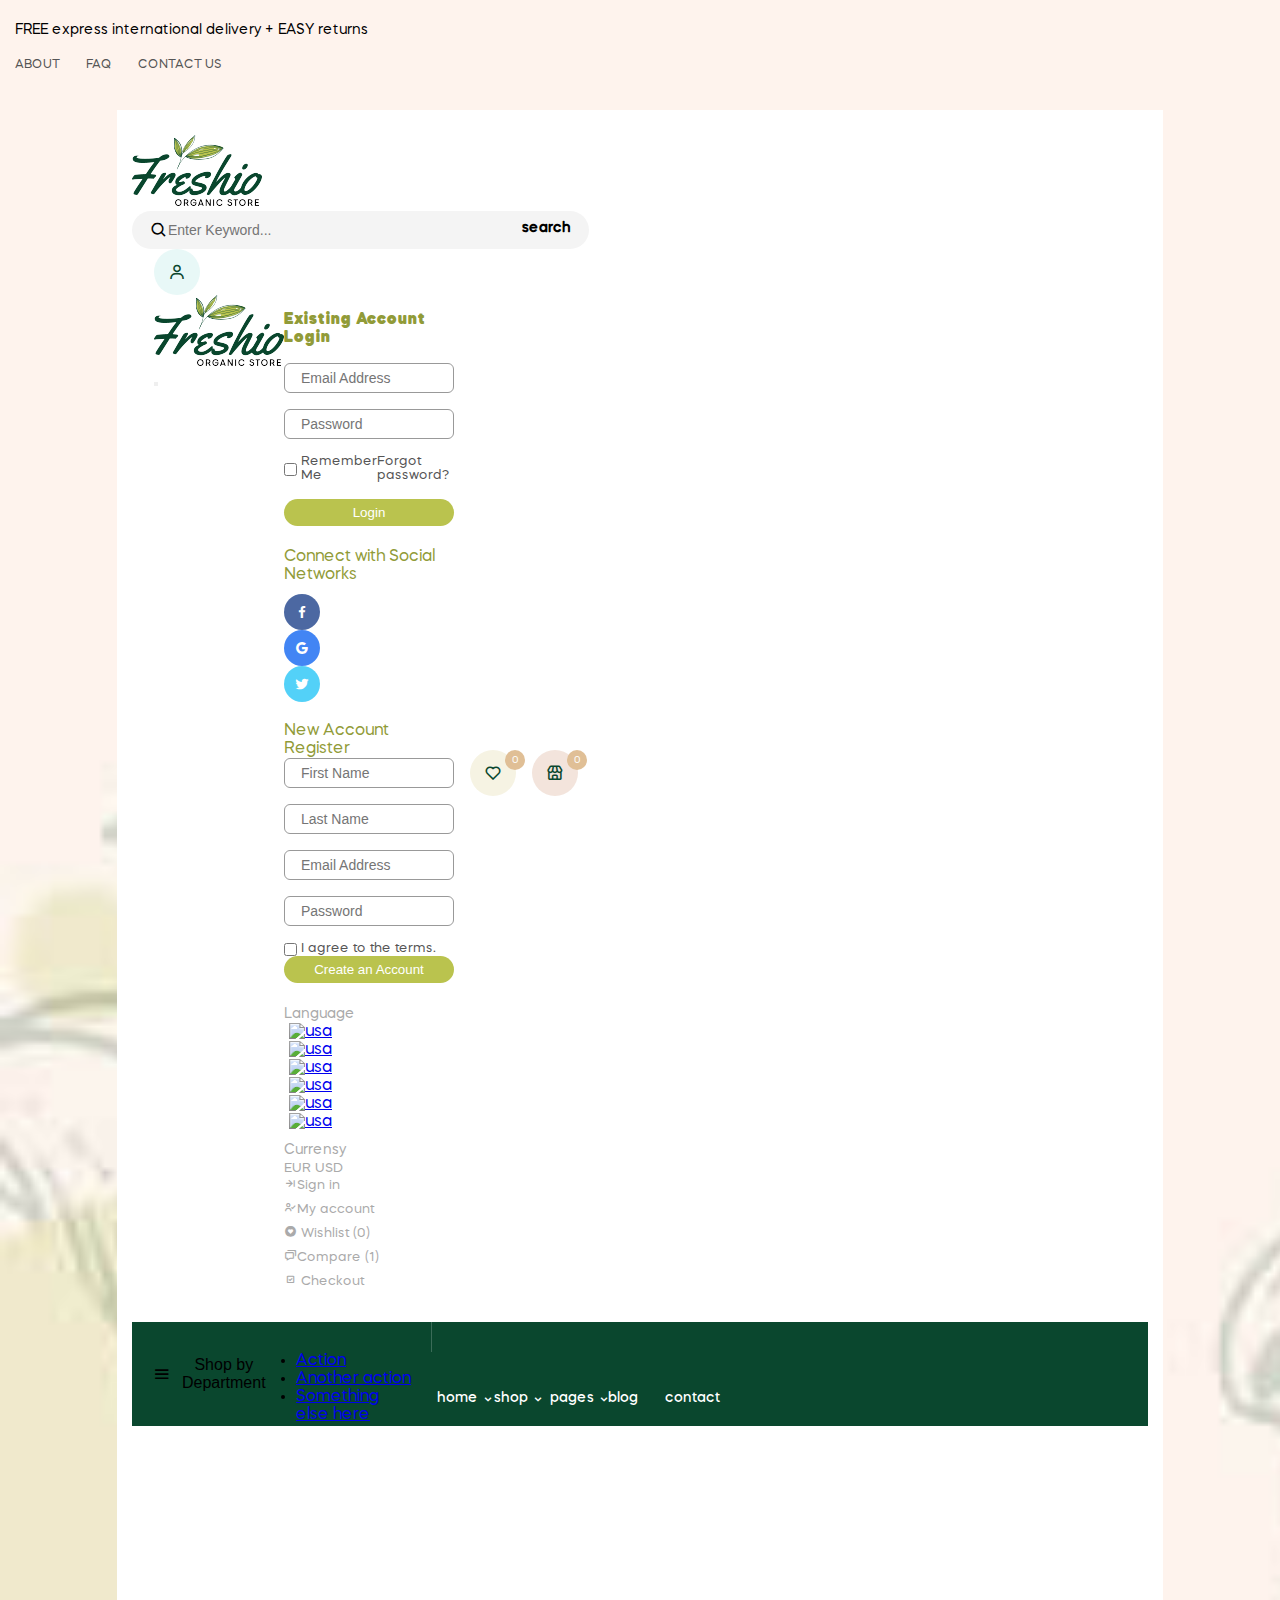
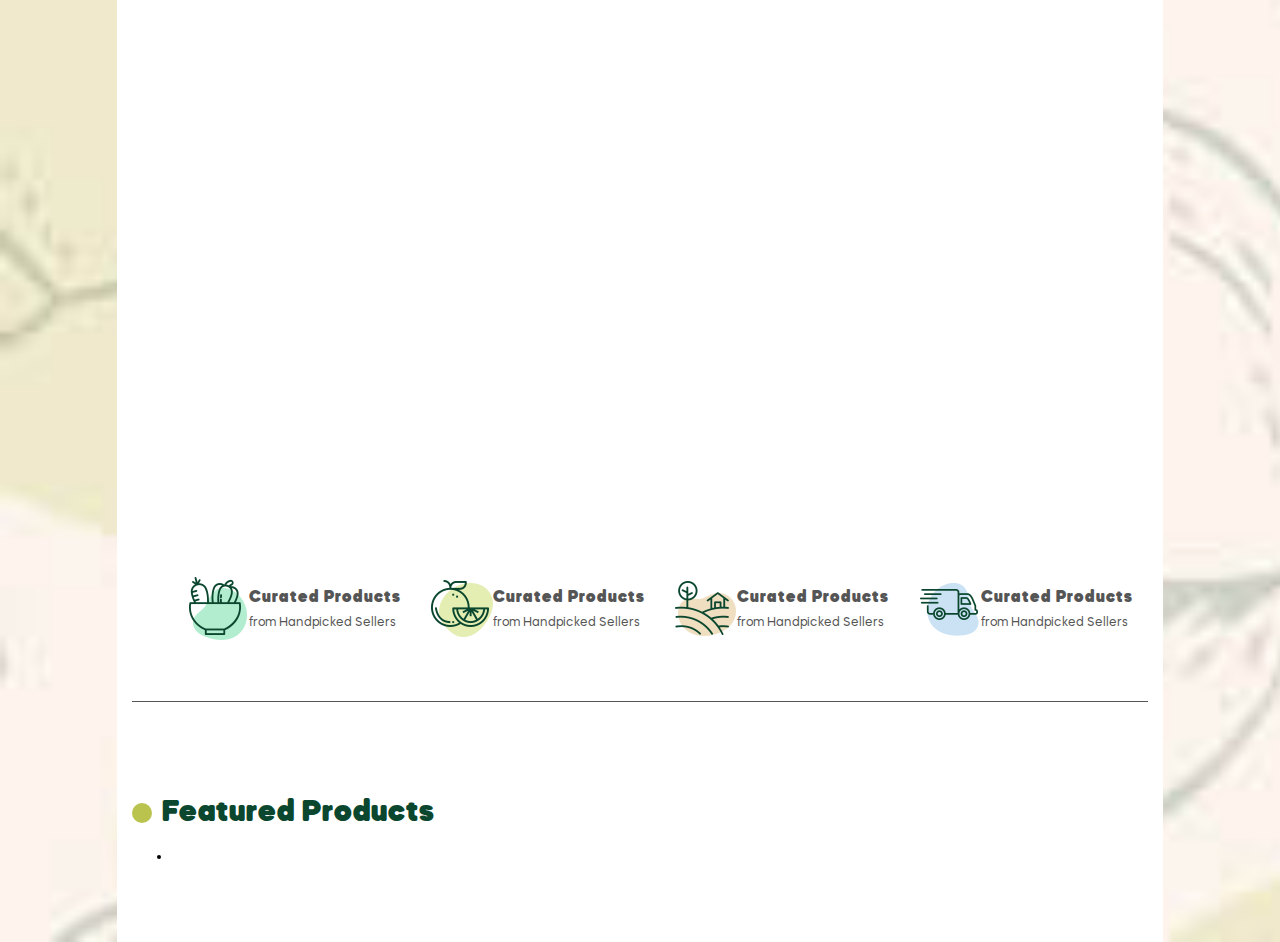
==== index.html @ bb2572d2 "commit" ====
<!DOCTYPE html>
<html lang="en">
<head>
  <meta charset="UTF-8">
  <meta http-equiv="X-UA-Compatible" content="IE=edge">
  <meta name="viewport" content="width=device-width, initial-scale=1.0">
  <meta name="viewport" content="width=device-width">
  <meta name="viewport" content="width=device-width, initial-scale=1, minimum-scale=1, maximum-scale=1">
  <title>imtihon-3</title>



  <link href='https://unpkg.com/boxicons@2.1.1/css/boxicons.min.css' rel='stylesheet'>
  <link rel="stylesheet" href="https://necolas.github.io/normalize.css/8.0.1/normalize.css">
  <link href="https://cdn.jsdelivr.net/npm/bootstrap@5.1.3/dist/css/bootstrap.min.css" rel="stylesheet" integrity="sha384-1BmE4kWBq78iYhFldvKuhfTAU6auU8tT94WrHftjDbrCEXSU1oBoqyl2QvZ6jIW3" crossorigin="anonymous">
  <link rel="stylesheet" href="css/style.css">
</head>
<body>

  <section class="site-info-section">
    <div class="container">
      <div class="site-info d-flex align-items-center justify-content-between">
        <span class="site-info__span">FREE express international delivery + EASY returns</span>
        <nav>
          <ul class="site-info__list d-flex">
            <li class="site-info__item"><a class="site-info__item-link" href="#">about</a></li>
            <li class="site-info__item"><a class="site-info__item-link" href="#">faq</a></li>
            <li class="site-info__item"><a class="site-info__item-link" href="#">contact us</a></li>
          </ul>
        </nav>
      </div>
    </div>
  </section>

  <div class="container-fluid">
    <div class="father">

      <section>
        <div class="container">
          <div class="header">
            <div class="header__site d-flex align-items-center justify-content-between">
             


              <!-- <div class="navigations">
                <div class="navigations__closes">
                  <i class='bx bx-x'></i>
                  <span class="navigations__span">Close</span>
                </div>
                <ul>
                  <li><a href="#">home <i class='bx bx-chevrons-right'></i></a></li>
                  <li><a href="#">shop <i class='bx bx-chevrons-right'></i></a></li>
                  <li><a href="#">pages <i class='bx bx-chevrons-right'></i></a></li>
                  <li><a href="#">blog <i class='bx bx-chevrons-right'></i></a></li>
                  <li><a href="#">contact <i class='bx bx-chevrons-right'></i></a></li>
                </ul>
              </div> -->

              
              <!-- <div class="sidebar">
                <button class="header__btn" type="button" data-bs-toggle="offcanvas" data-bs-target="#offcanvasScrolling" aria-controls="offcanvasScrolling"><i class='bx bx-menu' ></i></button>
                  <div class="offcanvas offcanvas-start" data-bs-scroll="true" data-bs-backdrop="false" tabindex="-1" id="offcanvasScrolling" aria-labelledby="offcanvasScrollingLabel">
                    <div class="offcanvas-header">
                      <button type="button"  class="btn-close text-reset " data-bs-dismiss="offcanvas" aria-label="Close"></button>

                      <p class="sidebar__close" data-bs-dismiss="offcanvas">Close</p>
                    </div>

                    <ul class="sidebar__list">
                      <li class="sidebar__item"><a class="sidebar__item-link" href="#"><span class="sidebar__item-span">home</span>  <button class="sidebar__item-btn" type="button" data-bs-toggle="offcanvas" data-bs-target="#offcanvasScrolling" aria-controls="offcanvasScrolling"><i class='bx bx-chevrons-right'></i></button></i></a>
                      

                        <div class="offcanvas offcanvas-start" data-bs-scroll="true" data-bs-backdrop="false" tabindex="-1" id="offcanvasScrolling" aria-labelledby="offcanvasScrollingLabel">
                          <div class="offcanvas-header">
                            <button type="button"  class="btn-close text-reset " data-bs-dismiss="offcanvas" aria-label="Close"></button>

                            <p class="sidebar__close" data-bs-dismiss="offcanvas">Close</p>
                          </div>

                          <ul class="sidebar__list">
                            <li class="sidebar__item"><a class="sidebar__item-link" href="#"><span class="sidebar__item-span">home</span>  <button class="sidebar__item-btn"><i class='bx bx-chevrons-right'></i></button></i></a></li>
                            <li class="sidebar__item"><a class="sidebar__item-link" href="#"><span class="sidebar__item-span">shop</span>  <button class="sidebar__item-btn"><i class='bx bx-chevrons-right'></i></button></a></li>
                            <li class="sidebar__item"><a class="sidebar__item-link" href="#"><span class="sidebar__item-span"> pages</span> <button class="sidebar__item-btn"><i class='bx bx-chevrons-right'></i></button></a></li>
                            <li class="sidebar__item"><a class="sidebar__item-link" href="#"><span class="sidebar__item-span">blog</span>  <button class="sidebar__item-btn"><i class='bx bx-chevrons-right'></i></button></a></li>
                            <li class="sidebar__item"><a class="sidebar__item-link" href="#"><span class="sidebar__item-span">contact</span>  <button class="sidebar__item-btn"><i class='bx bx-chevrons-right'></i></button></a></li>
                          </ul>
                        </div>

                      </li>
                      <li class="sidebar__item"><a class="sidebar__item-link" href="#"><span class="sidebar__item-span">shop</span>  <button class="sidebar__item-btn"><i class='bx bx-chevrons-right'></i></button></a></li>
                      <li class="sidebar__item"><a class="sidebar__item-link" href="#"><span class="sidebar__item-span"> pages</span> <button class="sidebar__item-btn"><i class='bx bx-chevrons-right'></i></button></a></li>
                      <li class="sidebar__item"><a class="sidebar__item-link" href="#"><span class="sidebar__item-span">blog</span>  <button class="sidebar__item-btn"><i class='bx bx-chevrons-right'></i></button></a></li>
                      <li class="sidebar__item"><a class="sidebar__item-link" href="#"><span class="sidebar__item-span">contact</span>  <button class="sidebar__item-btn"><i class='bx bx-chevrons-right'></i></button></a></li>
                    </ul>
                  </div>

              </div> -->






              <div class="sidebar">
                <button class="header__btn" type="button" data-bs-toggle="offcanvas" data-bs-target="#offcanvasWithBothOptions" aria-controls="offcanvasWithBothOptions"><i class='bx bx-menu' ></i></button>
                  <div class="offcanvas offcanvas-start" data-bs-scroll="true" tabindex="-1" id="offcanvasWithBothOptions" aria-labelledby="offcanvasWithBothOptionsLabel">

                    <div class="offcanvas-header">
                      <button type="button" class="btn-close text-reset " data-bs-dismiss="offcanvas" aria-label="Close"></button>
                      <p class="sidebar__close" data-bs-dismiss="offcanvas">Close</p>
                    </div>
                    
                    <div class="offcanvas-body">
                      <ul class="sidebar__list">
                        <li class="sidebar__item" id="sidebarOpen"><a class="sidebar__item-link" href="#"><span class="sidebar__item-span">home</span> <button class="sidebar__item-btn" type="button"><i class='bx bx-chevrons-right'></i></button></i></a>
                          <div class="dd" id="sidebarModal">
                            <button id="closeBtn">x</button>
                            <ul class="sidebar__list">
                              <li class="sidebar__item"><a class="sidebar__item-link" href="#"><span class="sidebar__item-span">home11</span></a></li>
                              <li class="sidebar__item"><a class="sidebar__item-link" href="#"><span class="sidebar__item-span">shop22</span></a></li>
                              <li class="sidebar__item"><a class="sidebar__item-link" href="#"><span class="sidebar__item-span"> pages33</span> </a></li>
                              <li class="sidebar__item"><a class="sidebar__item-link" href="#"><span class="sidebar__item-span">blog44</span>  </a></li>
                              <li class="sidebar__item"><a class="sidebar__item-link" href="#"><span class="sidebar__item-span">contact55</span></a></li>
                            </ul>
                          </div>
                         
                          
                        </li>
                        <li class="sidebar__item sidebar-open"><a class="sidebar__item-link" href="#"><span class="sidebar__item-span">shop</span>  <button class="sidebar__item-btn"><i class='bx bx-chevrons-right'></i></button></a></li>
                        <li class="sidebar__item sidebar-open"><a class="sidebar__item-link" href="#"><span class="sidebar__item-span"> pages</span> <button class="sidebar__item-btn"><i class='bx bx-chevrons-right'></i></button></a></li>
                        <li class="sidebar__item sidebar-open"><a class="sidebar__item-link" href="#"><span class="sidebar__item-span">blog</span>  <button class="sidebar__item-btn"><i class='bx bx-chevrons-right'></i></button></a></li>
                        <li class="sidebar__item sidebar-open"><a class="sidebar__item-link" href="#"><span class="sidebar__item-span">contact</span>  <button class="sidebar__item-btn"><i class='bx bx-chevrons-right'></i></button></a></li>
                      </ul>

                    </div>
                  </div>
              </div>


<!-- user modal -->


              <a class="header__logo" href="#"><img src="img/logo.jpg" alt="logo" width="130" height="71"></a>
              <div class="header__search  align-items-center justify-content-between">
                <i class='bx bx-search'></i>
                <input class="header__input" type="search" name="search" placeholder="Enter Keyword...">
                <span class="header__search-span">search</span>
              </div>

<!-- user modal chiqishi -->

              <ul class="header__list d-flex align-items-center">
                <li class="header__item header__item--activ"><i class='bx bx-user'data-bs-toggle="offcanvas" data-bs-target="#offcanvasRight" aria-controls="offcanvasRight"></i>

                  <div class="offcanvas offcanvas-end" tabindex="-1" id="offcanvasRight" aria-labelledby="offcanvasRightLabel">
                    <div class="offcanvas-header">
                      <a href="#"><img src="img/logo.jpg" alt="logo" width="130" height="71"></a>
                      <button type="button" class="btn-close text-reset" data-bs-dismiss="offcanvas" aria-label="Close"></button>
                    </div>
                    <div class="offcanvas-body">
                      <h3 class="offcanvas-body__title">Existing Account Login</h3>
                      <form class="offcanvas-body__form" action="https://echo.htmlacademy.ru">
                        <input class="offcanvas-body__input" type="email" name="email" id="email" placeholder="Email Address" required>
                        <input class="offcanvas-body__input" type="password" name="password" id="password" placeholder="Password" required>
                        <div class="offcanvas-body__check">
                          <div class="form-check">
                            <input class="form-check-input" type="checkbox" value="" id="flexCheckDefault" required>
                            <label class="form-check-label" for="flexCheckDefault">
                              Remember Me
                            </label>
                          </div>
                          <a class="offcanvas-body__forgot" href="#">Forgot password?</a>
                        </div>
                        <button class="offcanvas-body__btn" type="submit">Login</button>
                      </form>

                      <span class="offcanvas-body__connect-info">Connect with Social Networks</span>
                      <ul class="offcanvas-body__list d-flex align-items-center">
                        <li class="offcanvas-body__item"><a class="offcanvas-body__item-link" href="#"><i class='bx bxl-facebook'></i></a></li>
                        <li class="offcanvas-body__item"><a class="offcanvas-body__item-link" href="#"><i class='bx bxl-google'></i></a></li>
                        <li class="offcanvas-body__item"><a class="offcanvas-body__item-link" href="#"><i class='bx bxl-twitter'></i></a></li>
                      </ul>

                      <span class="offcanvas-body__connect-info">New Account Register</span>
                      <form class="offcanvas-body__form mt-3" action="https://echo.htmlacademy.ru">
                        <input class="offcanvas-body__input" type="text" id="fname" name="fist-name" placeholder="First Name" required>
                        <input class="offcanvas-body__input" type="text" id="lname" name="last-name" placeholder="Last Name" required>
                        <input class="offcanvas-body__input" type="email" name="email" placeholder="Email Address" required> 
                        <input class="offcanvas-body__input" type="password" name="password" id="password" placeholder="Password" required>

                        <div class="form-check mb-3">
                          <input class="form-check-input" type="checkbox" value="" id="flexCheckDefault" required>
                          <label class="form-check-label" for="flexCheckDefault">
                            I agree to the terms.
                          </label>
                        </div>
                        <button class="offcanvas-body__btn" type="submit">Create an Account</button>
                      </form>

                      <div class="d-flex justify-content-between">
                        <div class="offcanvas-chek-info">
                          <span class="offcanvas-chek-info__span">Language</span>
                          <ul class="offcanvas-body__flags-list">
                            <li class="offcanvas-chek-info__info"><a class="offcanvas-chek-info__link" href="#"><img src="https://demo73.leotheme.com/prestashop/at_freshio/img/l/1.jpg" alt="usa" width="17" height="11"></a></li>
                            <li class="offcanvas-chek-info__info"><a class="offcanvas-chek-info__link" href="#"><img src="https://demo73.leotheme.com/prestashop/at_freshio/img/l/2.jpg" alt="usa" width="17" height="11"></a></li>
                            <li class="offcanvas-chek-info__info"><a class="offcanvas-chek-info__link" href="#"><img src="https://demo73.leotheme.com/prestashop/at_freshio/img/l/3.jpg" alt="usa" width="17" height="11"></a></li>
                            <li class="offcanvas-chek-info__info"><a class="offcanvas-chek-info__link" href="#"><img src="https://demo73.leotheme.com/prestashop/at_freshio/img/l/4.jpg" alt="usa" width="17" height="11"></a></li>
                            <li class="offcanvas-chek-info__info"><a class="offcanvas-chek-info__link" href="#"><img src="https://demo73.leotheme.com/prestashop/at_freshio/img/l/5.jpg" alt="usa" width="17" height="11"></a></li>
                            <li class="offcanvas-chek-info__info"><a class="offcanvas-chek-info__link" href="#"><img src="https://demo73.leotheme.com/prestashop/at_freshio/img/l/6.jpg" alt="usa" width="17" height="11"></a></li>
                          </ul>
                          <span class="offcanvas-chek-info__currency">Currensy</span>
                          <div class="d-flex">
                            <span class="offcanvas-chek-info__valuta me-2">EUR</span>
                            <span class="offcanvas-chek-info__valuta">USD</span>
                          </div>
                        </div>

                        <span class="offcanvas-body__hr-span"></span>

                        <div class="offcanvas-body__connect-part">
                          <ul class="offcanvas-body__connect-list">
                            <li class="offcanvas-body__connect-item"><a class="offcanvas-body__conect-link" href="#"><i class='bx bx-arrow-to-right'></i>Sign in</a></li>
                            <li class="offcanvas-body__connect-item"><a class="offcanvas-body__conect-link" href="#"><i class='bx bx-user-check' ></i>My account</a></li>
                            <li class="offcanvas-body__connect-item"><a class="offcanvas-body__conect-link" href="#"><i class='bx bxs-heart-circle'></i> Wishlist (0)</a></li>
                            <li class="offcanvas-body__connect-item"><a class="offcanvas-body__conect-link" href="#"><i class='bx bx-chat'></i>Compare (1)</a></li>
                            <li class="offcanvas-body__connect-item"><a class="offcanvas-body__conect-link" href="#"><i class='bx bx-checkbox-checked'></i> Checkout</a></li>
                          </ul>
                        </div>
                      </div>
                    </div>
                  </div>

<!-- user modal end of -->

                </li>
                <li class="header__item header-item header__item--activ"><i class='bx bx-heart'></i>
                  <span class="header-item-span">0</span>
                </li>
                <li class="header__item"><i class='bx bx-store'></i>
                  <span class="header-item-span">0</span>
                </li>
              </ul>
            </div>
            <div class="header__navigations header-info d-flex align-items-center">
              <div class="header-info__content">
                <div class="header-info__category d-flex align-items-center">
                    <div class="dropdown">
                      <button class="btn btn-secondary dropdown-toggle header-info__btn"role="button" id="dropdownMenuLink" data-bs-toggle="dropdown" aria-expanded="false"><i class='bx bx-menu' ></i>
                        <p class="header-info__text">Shop by Department</p> 
                      </button>
                      <ul class="dropdown-menu" aria-labelledby="dropdownMenuLink">
                        <li><a class="dropdown-item" href="#">Action</a></li>
                        <li><a class="dropdown-item" href="#">Another action</a></li>
                        <li><a class="dropdown-item" href="#">Something else here</a></li>
                      </ul>
                    </div>

                </div>
                <!-- <span class="header-info__span"></span> -->
                <ul class="header-info__list  align-items-center">
                  <li class="header-info__item header-info-item">home<i class='bx bx-chevron-down' ></i>
                    <ul class="header-info-item__home-list">
                      <li class="header-info-item__home-item"><a class="header-info-item__home-link" href="#">home 1</a></li>
                      <li class="header-info-item__home-item"><a class="header-info-item__home-link" href="#">home 2</a></li>
                      <li class="header-info-item__home-item"><a class="header-info-item__home-link" href="#">home 3</a></li>
                      <li class="header-info-item__home-item"><a class="header-info-item__home-link" href="#">home 4</a></li>
                      <li class="header-info-item__home-item"><a class="header-info-item__home-link" href="#">home 5</a></li>
                      <li class="header-info-item__home-item"><a class="header-info-item__home-link" href="#">home 6</a></li>
                      <li class="header-info-item__home-item"><a class="header-info-item__home-link" href="#">home 7</a></li>
                      <li class="header-info-item__home-item"><a class="header-info-item__home-link" href="#">home 8</a></li>
                    </ul>
                  </li>
                  <li class="header-info__item header-info-item">shop<i class='bx bx-chevron-down' ></i>
                    <div class="header-info-item__shop-content">
                      <ul class="header-info-item__shop-list">
                        <li class="header-info-item__shop-item"><h3 class="header-info-item__shop-title">categories 1</h3></li>
                        <li class="header-info-item__shop-item"><a class="header-info-item__shop-link" href="#">vegatable</a></li>
                        <li class="header-info-item__shop-item"><a class="header-info-item__shop-link" href="#">tomato</a></li>
                        <li class="header-info-item__shop-item"><a class="header-info-item__shop-link" href="#">cabbage</a></li>
                        <li class="header-info-item__shop-item"><a class="header-info-item__shop-link" href="#">juice</a></li>
                        <li class="header-info-item__shop-item"><a class="header-info-item__shop-link" href="#">meat</a></li>
                      </ul>
                      <ul class="header-info-item__shop-list">
                        <li class="header-info-item__shop-item"><h3 class="header-info-item__shop-title">categories 2</h3></li>
                        <li class="header-info-item__shop-item"><a class="header-info-item__shop-link" href="#">beef</a></li>
                        <li class="header-info-item__shop-item"><a class="header-info-item__shop-link" href="#">pork</a></li>
                        <li class="header-info-item__shop-item"><a class="header-info-item__shop-link" href="#">coconut</a></li>
                        <li class="header-info-item__shop-item"><a class="header-info-item__shop-link" href="#">broccoli</a></li>
                        <li class="header-info-item__shop-item"><a class="header-info-item__shop-link" href="#">fish</a></li>
                      </ul>
                      <ul class="header-info-item__shop-list">
                        <li class="header-info-item__shop-item"><h3 class="header-info-item__shop-title">categories 3</h3></li>
                        <li class="header-info-item__shop-item"><a class="header-info-item__shop-link" href="#">seafood</a></li>
                        <li class="header-info-item__shop-item"><a class="header-info-item__shop-link" href="#">octopus</a></li>
                        <li class="header-info-item__shop-item"><a class="header-info-item__shop-link" href="#">fish</a></li>
                        <li class="header-info-item__shop-item"><a class="header-info-item__shop-link" href="#">pork</a></li>
                        <li class="header-info-item__shop-item"><a class="header-info-item__shop-link" href="#">more</a></li>
                      </ul>
                      <ul class="header-info-item__shop-list">
                        <li class="header-info-item__shop-item"><h3 class="header-info-item__shop-title">categories 4</h3></li>
                        <li class="header-info-item__shop-item"><a class="header-info-item__shop-link" href="#">vegatables</a></li>
                        <li class="header-info-item__shop-item"><a class="header-info-item__shop-link" href="#">fresh meat</a></li>
                        <li class="header-info-item__shop-item"><a class="header-info-item__shop-link" href="#">fruit & nut gifts</a></li>
                        <li class="header-info-item__shop-item"><a class="header-info-item__shop-link" href="#">fresh berries</a></li>
                        <li class="header-info-item__shop-item"><a class="header-info-item__shop-link" href="#">fat freezing</a></li>
                      </ul>

                    </div>
                  
                  </li>
                  <li class="header-info__item header-info-item">pages<i class='bx bx-chevron-down' ></i>
                    <ul class="header-info-item__pages-list">
                      <li class="header-info-item__pages-item"><a href="#"><img class="header-info-item__pages-img" src="img/img-fluid-one.jpg" alt=""></a></li>
                      <li class="header-info-item__pages-item"><a href="#"><img class="header-info-item__pages-img" src="img/img-fluid-two.jpg" alt=""></a></li>
                      <li class="header-info-item__pages-item"><a href="#"><img class="header-info-item__pages-img" src="img/img-fluid-three.jpg" alt=""></a></li>
                      <li class="header-info-item__pages-item"><a href="#"><img class="header-info-item__pages-img" src="img/img-fluid-four.jpg" alt=""></a></li>
                      <li class="header-info-item__pages-item"><a href="#"><img class="header-info-item__pages-img" src="img/img-fluid-five.jpg" alt=""></a></li>
                      <li class="header-info-item__pages-item"><a href="#"><img class="header-info-item__pages-img" src="img/img-fluid-six.jpg" alt=""></a></li>
                      <li class="header-info-item__pages-item"><a href="#"><img class="header-info-item__pages-img" src="img/img-fluid-seven.jpg" alt=""></a></li>
                    </ul>
                  </li>
                  <li class="header-info__item">blog</li>
                  <li class="header-info__item">contact</li>
                </ul>
              </div>

            </div>
          </div>
        </div>
      </section>
  

      <section>
        <div class="container">
          <div class="hero">

            </div>
            <div>

            </div>

            <ul class="hero__list">
              <li class="hero__item ">
                <img class="hero__img me-3" src="img/freshio_h1_service_1.png" alt="" width="62" height="64">
                <div>
                  <h4 class="hero__title">Curated Products</h4>
                  <p class="hero__item-text">from Handpicked Sellers</p>
                </div>
              </li>
              <li class="hero__item ">
                <img class="hero__img me-3" src="img/freshio_h1_service_2.png" alt="" width="62" height="64">
                <div>
                  <h4 class="hero__title">Curated Products</h4>
                  <p class="hero__item-text">from Handpicked Sellers</p>
                </div>
              </li>
              <li class="hero__item ">
                <img class="hero__img me-3" src="img/freshio_h1_service_3.png" alt="" width="62" height="64">
                <div>
                  <h4 class="hero__title">Curated Products</h4>
                  <p class="hero__item-text">from Handpicked Sellers</p>
                </div>
              </li>
              <li class="hero__item">
                <img class="hero__img me-3" src="img/freshio_h1_service_4.png" alt="" width="62" height="64">
                <div>
                  <h4 class="hero__title">Curated Products</h4>
                  <p class="hero__item-text">from Handpicked Sellers</p>
                </div>
              </li>
            </ul>
          </div>
      </section>

      <section>
        <div class="container">
          <div class="product">
            <h2 class="product__title">Featured Products</h2>

            <ul>
              <li></li>
            </ul>
          </div>
        </div>
      </section>

    </div>
  </div>



  <script src="https://cdn.jsdelivr.net/npm/bootstrap@5.1.3/dist/js/bootstrap.bundle.min.js" integrity="sha384-ka7Sk0Gln4gmtz2MlQnikT1wXgYsOg+OMhuP+IlRH9sENBO0LRn5q+8nbTov4+1p" crossorigin="anonymous"></script>
  <script src="js/main.js"></script>
</body>
</html>
---- css/style.css ----
.container-fluid {
  max-width: 1450px;
  margin: auto;
  padding: 0;
}

.container {
  max-width: 1340px;
  width: 100%;
  padding: 0 15px;
}

.header {
  padding: 0 0 25px 0;
}

.header__site {
  padding: 25px 0;
}

.header__btn {
  font-size: 25px;
  display: -webkit-box;
  display: -ms-flexbox;
  display: flex;
  -webkit-box-align: center;
      -ms-flex-align: center;
          align-items: center;
  border: none;
  background-color: transparent;
  display: none;
}

.sidebar .offcanvas-header {
  display: -webkit-box;
  display: -ms-flexbox;
  display: flex;
  -webkit-box-align: center !important;
      -ms-flex-align: center !important;
          align-items: center !important;
  color: #bac34e !important;
  color: #fff !important;
}

.sidebar {
  display: none;
}

.sidebar .offcanvas {
  width: 300px !important;
  background-color: #0a472e;
}

.sidebar .offcanvas-header {
  padding: 20px 0 !important;
}

.btn-close {
  padding: 0 !important;
  margin: 0 !important;
  font-size: 12px !important;
  color: #bac34e !important;
}

.sidebar__close {
  line-height: 0 !important;
  font-size: 14px !important;
  margin: 0 0 0 5px !important;
}

.sidebar__list {
  display: -webkit-box;
  display: -ms-flexbox;
  display: flex;
  -webkit-box-orient: vertical;
  -webkit-box-direction: normal;
      -ms-flex-direction: column;
          flex-direction: column;
  padding: 0;
  list-style: none;
}

.sidebar__item-link {
  width: 100%;
  display: -webkit-box !important;
  display: -ms-flexbox !important;
  display: flex !important;
  -webkit-box-pack: justify !important;
      -ms-flex-pack: justify !important;
          justify-content: space-between !important;
  -webkit-box-align: center !important;
      -ms-flex-align: center !important;
          align-items: center !important;
}

.sidebar__item:nth-child(1) {
  border-top: 1px solid #000;
  border-bottom: 1px solid #000;
}

.sidebar__item-link {
  text-decoration: none;
  color: #fff;
  text-transform: capitalize;
  font-size: 14px;
}

.sidebar__item-span {
  padding: 7px 20px !important;
}

.sidebar__item .bx-chevrons-right {
  padding: 7px 20px;
  height: 100%;
}

.dd {
  width: 100%;
  height: 100vh;
  position: absolute;
  top: 0;
  left: -300px;
  z-index: 10;
  background-color: red;
}

.shw {
  left: 0;
}

.sidebar__item-link:hover {
  color: #bac34e;
}

.sidebar__item-btn {
  display: -webkit-box;
  display: -ms-flexbox;
  display: flex;
  -webkit-box-align: center;
      -ms-flex-align: center;
          align-items: center;
  border: none;
  background-color: transparent;
  font-size: 14px;
  color: #fff;
}

.header__search {
  display: -webkit-box;
  display: -ms-flexbox;
  display: flex;
  font-size: 14px;
  width: 45%;
  border-radius: 30px;
  padding: 10px 18px;
  background-color: #f4f4f4;
}

.header__search .bx-search {
  font-size: 18px;
}

.header__input {
  outline: none;
  border: none;
  background-color: transparent;
  color: #999;
  width: 85%;
  font-size: 14px;
  padding: 0 !important;
  line-height: 0 !important;
}

.header__search-span {
  font-family: 'Mazzard Soft H Med';
  font-size: 14px;
  font-weight: 600;
  color: #000;
  cursor: pointer;
  -webkit-transition: all 0.3s ease;
  transition: all 0.3s ease;
}

.header__search-span:hover {
  color: #919b38;
}

.header__list {
  display: -webkit-box;
  display: -ms-flexbox;
  display: flex;
  -webkit-box-align: center;
      -ms-flex-align: center;
          align-items: center;
  list-style: none;
  margin: 0;
  padding: 0 6px;
}

.header__list .bx-user {
  font-size: 18px;
  padding: 14px;
  background-color: #e8f8f7;
  color: #0a472e;
  border-radius: 50%;
  -webkit-transition: all 0.4s ease;
  transition: all 0.4s ease;
  cursor: pointer;
}

.header__list .bx-user:hover {
  background-color: #919b38;
  color: #fff;
}

.header__list .bx-heart {
  position: relative;
  font-size: 18px;
  padding: 14px;
  background-color: #f6f3e3;
  color: #0a472e;
  border-radius: 50%;
  -webkit-transition: all 0.4s ease;
  transition: all 0.4s ease;
  cursor: pointer;
}

.header__item {
  position: relative;
  margin-left: 16px;
}

.header-item-span {
  width: 20px;
  height: 20px;
  border-radius: 50%;
  text-align: center;
  line-height: 20px;
  font-size: 10px;
  font-weight: 400;
  color: #fff;
  background-color: #e0bf96;
  position: absolute;
  top: 0;
  right: -9px;
}

.header__item .bx-heart:hover {
  background-color: #919b38;
  color: #fff;
}

.header__item .bx-store {
  font-size: 18px;
  padding: 14px;
  background-color: #f3e4dc;
  color: #0a472e;
  border-radius: 50%;
  -webkit-transition: all 0.4s ease;
  transition: all 0.4s ease;
  cursor: pointer;
}

.header__item .bx-store:hover {
  background-color: #919b38;
  color: #fff;
}

.header-info__btn {
  display: -webkit-box;
  display: -ms-flexbox;
  display: flex;
  -webkit-box-align: center;
      -ms-flex-align: center;
          align-items: center;
  border: none;
  font-size: 20px;
  padding: 0;
  background-color: transparent;
  margin-right: 10px;
}

.header__navigations {
  background-color: #0a472e;
}

.header-info__content {
  width: 60%;
  padding: 0 20px;
  display: -webkit-box;
  display: -ms-flexbox;
  display: flex;
  -webkit-box-pack: justify;
      -ms-flex-pack: justify;
          justify-content: space-between;
}

.header-info__text {
  margin: 0 0 0 10px;
  padding: 0;
  font-size: 16px;
}

.header__item .offcanvas {
  width: 300px !important;
  display: -webkit-box;
  display: -ms-flexbox;
  display: flex;
  -webkit-box-pack: justify;
      -ms-flex-pack: justify;
          justify-content: space-between;
}

.dropdown-toggle::after {
  display: none;
}

.dropdown {
  width: 280px;
  display: -webkit-box;
  display: -ms-flexbox;
  display: flex;
  -webkit-box-pack: justify;
      -ms-flex-pack: justify;
          justify-content: space-between;
}

.dropdown::after {
  content: '';
  width: 2px;
  height: 30px;
  background-color: #3B6C58;
  display: inline-block;
}

.dropdown-menu {
  position: relative;
  top: 14px !important;
  left: -7% !important;
  width: 108% !important;
}

.header-info__list {
  width: 50%;
  display: -webkit-box;
  display: -ms-flexbox;
  display: flex;
  -webkit-box-pack: justify;
      -ms-flex-pack: justify;
          justify-content: space-between;
  list-style: none;
  margin: 0;
  padding: 0;
}

.header-info__item {
  font-family: 'Mazzard Soft H Med';
  position: relative;
  color: #fff;
  width: 100px;
  font-size: 14px;
  display: -webkit-box;
  display: -ms-flexbox;
  display: flex;
  -webkit-box-align: end;
      -ms-flex-align: end;
          align-items: flex-end;
  cursor: pointer;
  -webkit-transition: all 0.3s;
  transition: all 0.3s;
  padding: 20px 0;
}

.header-info__item:hover .header-info-item__home-list {
  display: block;
  -webkit-animation-name: my;
          animation-name: my;
  -webkit-animation-iteration-count: 1;
          animation-iteration-count: 1;
  -webkit-animation-duration: 0.5s;
          animation-duration: 0.5s;
  -webkit-animation-fill-mode: both;
          animation-fill-mode: both;
}

.header-info-item__home-list {
  position: absolute;
  bottom: -300px;
  width: 180px;
  padding: 20px 20px 0 20px;
  background-color: #fff;
  z-index: 100;
  list-style: none;
  display: none;
}

.header-info-item__home-link {
  text-decoration: none;
  color: #555;
  text-transform: capitalize;
}

.header-info-item__home-link:hover {
  color: #919b38;
}

.header-info-item__home-item {
  margin: 0 0 12px 0 !important;
}

.header-info__item:hover {
  color: #919b38;
}

.header-info__item .bx-chevron-down {
  position: relative;
  left: 3px;
}

.header-info__btn {
  background-color: transparent !important;
  -webkit-box-shadow: none !important;
          box-shadow: none !important;
}

@-webkit-keyframes my {
  0% {
    bottom: -295px;
    display: block;
  }
  100% {
    bottom: -282px;
    display: block;
  }
}

@keyframes my {
  0% {
    bottom: -295px;
    display: block;
  }
  100% {
    bottom: -282px;
    display: block;
  }
}

.header-info-item__shop-content {
  display: -webkit-box;
  display: -ms-flexbox;
  display: flex;
  -webkit-box-pack: justify;
      -ms-flex-pack: justify;
          justify-content: space-between;
  position: absolute;
  bottom: -225px;
  left: -120px;
  padding: 20px 120px 0 20px;
  background-color: #fff;
  -webkit-transition: all 0.4s ease;
  transition: all 0.4s ease;
  width: 1260%;
  display: none;
}

.header-info__item:hover .header-info-item__shop-content {
  display: block;
  display: -webkit-box;
  display: -ms-flexbox;
  display: flex;
  -webkit-animation-name: my2;
          animation-name: my2;
  -webkit-animation-iteration-count: 1;
          animation-iteration-count: 1;
  -webkit-animation-duration: 0.5s;
          animation-duration: 0.5s;
  -webkit-animation-fill-mode: both;
          animation-fill-mode: both;
}

.header-info-item__shop-list {
  list-style: none;
  padding: 0;
}

.header-info-item__shop-item {
  margin: 0 0 12px 0 !important;
}

.header-info-item__shop-link {
  text-decoration: none;
  color: #555;
  text-transform: capitalize;
}

.header-info-item__shop-title {
  font-family: 'Mazzard Soft H Med';
  font-size: 16px;
  font-weight: 600;
  color: #000;
}

.header-info-item__shop-title:hover {
  color: #919b38;
}

.header-info-item__shop-link {
  font-size: 14px;
  color: #000;
}

.header-info-item__shop-link:hover {
  color: #919b38;
}

@-webkit-keyframes my2 {
  0% {
    bottom: -225px;
  }
  100% {
    bottom: -215px;
  }
}

@keyframes my2 {
  0% {
    bottom: -225px;
  }
  100% {
    bottom: -215px;
  }
}

.header-info-item__pages-list {
  position: absolute;
  bottom: -200px;
  left: -220px;
  display: -webkit-box;
  display: -ms-flexbox;
  display: flex;
  -webkit-box-pack: justify;
      -ms-flex-pack: justify;
          justify-content: space-between;
  padding: 20px;
  background-color: #fff;
  -webkit-transition: all 0.4s ease;
  transition: all 0.4s ease;
  width: 1300%;
  list-style: none;
  display: none;
}

.header-info__item:hover .header-info-item__pages-list {
  display: block;
  display: -webkit-box;
  display: -ms-flexbox;
  display: flex;
  -webkit-animation-name: my3;
          animation-name: my3;
  -webkit-animation-iteration-count: 1;
          animation-iteration-count: 1;
  -webkit-animation-duration: 0.5s;
          animation-duration: 0.5s;
  -webkit-animation-fill-mode: both;
          animation-fill-mode: both;
}

@-webkit-keyframes my3 {
  0% {
    bottom: -200px;
  }
  100% {
    bottom: -177px;
  }
}

@keyframes my3 {
  0% {
    bottom: -200px;
  }
  100% {
    bottom: -177px;
  }
}

.header-info-item__pages-img {
  position: relative;
  bottom: 0;
  width: 110px;
  height: 140px;
  border: 1px solid #f0ecec;
  -webkit-transition: all 0.3s ease !important;
  transition: all 0.3s ease !important;
}

.header-info-item__pages-img:hover {
  position: relative;
  bottom: 5px;
  -webkit-transition: all 0.3s ease !important;
  transition: all 0.3s ease !important;
  border: 1px solid #919b38;
}

.offcanvas-body__title {
  font-size: 16px;
  color: #919b38;
  text-transform: capitalize;
  cursor: pointer;
  margin-bottom: 16px;
}

.offcanvas-body__form {
  margin-bottom: 22px;
}

.offcanvas-body__input {
  width: 100%;
  outline: none;
  padding: 6px 16px;
  color: #999;
  margin-bottom: 16px;
  border: 1px solid #999;
  border-radius: 6px;
  font-size: 14px;
}

.offcanvas-body__input:focus {
  border: 1px solid #919b38;
}

.offcanvas-body__check {
  display: -webkit-box;
  display: -ms-flexbox;
  display: flex;
  -webkit-box-align: center;
      -ms-flex-align: center;
          align-items: center;
  -webkit-box-pack: justify;
      -ms-flex-pack: justify;
          justify-content: space-between;
  margin-bottom: 16px;
}

.form-check {
  display: -webkit-box;
  display: -ms-flexbox;
  display: flex;
  -webkit-box-align: center;
      -ms-flex-align: center;
          align-items: center;
  font-size: 13px;
  color: #555;
}

.form-check-input {
  margin: 0 4px 0 0;
}

.offcanvas-body__forgot {
  text-decoration: none;
  font-size: 13px;
  color: #555;
}

.offcanvas-body__btn {
  width: 100%;
  padding: 6px 0;
  border: none;
  border-radius: 20px;
  color: #fff;
  background-color: #bac34e;
}

.offcanvas-body__connect-info {
  font-size: 16px;
  color: #919b38;
}

.offcanvas-body__list {
  list-style: none;
  padding: 0;
  margin: 10px 0 20px 0;
}

.offcanvas-body__item-link .bxl-facebook {
  background-color: #4c68a2;
  padding: 10px;
  border-radius: 50%;
  color: #fff;
  margin-right: 5px;
}

.offcanvas-body__item-link .bxl-google {
  background-color: #4285f4;
  padding: 10px;
  border-radius: 50%;
  color: #fff;
  margin-right: 5px;
}

.offcanvas-body__item-link .bxl-twitter {
  background-color: #53d1F8;
  padding: 10px;
  border-radius: 50%;
  color: #fff;
  margin-right: 5px;
}

.offcanvas-chek-info__span {
  font-size: 14px;
  margin-bottom: 10px;
  color: #aaa;
}

.offcanvas-body__flags-list {
  padding: 0;
  width: 100px;
  list-style: none;
  display: -webkit-box;
  display: -ms-flexbox;
  display: flex;
  -ms-flex-wrap: wrap;
      flex-wrap: wrap;
  margin-bottom: 10px;
}

.offcanvas-chek-info__info {
  padding: 0 5px;
}

.offcanvas-chek-info__currency {
  font-size: 14px;
  margin-bottom: 8px;
  color: #aaa;
}

.offcanvas-chek-info__valuta {
  font-size: 13px;
  color: #aaa;
  cursor: pointer;
}

.offcanvas-chek-info__valuta:hover {
  color: #bac34e;
}

.offcanvas-body__connect-list {
  display: -webkit-box;
  display: -ms-flexbox;
  display: flex;
  -webkit-box-orient: vertical;
  -webkit-box-direction: normal;
      -ms-flex-direction: column;
          flex-direction: column;
  -webkit-box-pack: justify;
      -ms-flex-pack: justify;
          justify-content: space-between;
  list-style: none;
  padding: 0;
}

.offcanvas-body__connect-item {
  display: -webkit-box;
  display: -ms-flexbox;
  display: flex;
  -webkit-box-align: center;
      -ms-flex-align: center;
          align-items: center;
  margin-bottom: 8px;
}

.offcanvas-body__conect-link {
  font-size: 13px;
  color: #aaa;
  text-decoration: none;
}

.offcanvas-body__conect-link:hover {
  color: #bac34e;
}

.offcanvas-body__hr-span {
  width: 1px;
  height: 130px;
  background-color: #f0ecec;
}

@media screen and (max-width: 1300px) {
  .header-info-item__pages-img {
    width: 100px;
  }
}

@media screen and (max-width: 1200px) {
  .header-info-item__pages-list {
    width: 1350%;
  }
}

@media screen and (max-width: 1100px) {
  .header-info-item__pages-img {
    width: 90px;
  }
  .header-info__content {
    width: 70%;
  }
}

@media screen and (max-width: 990px) {
  .header__search {
    display: none;
  }
  .header__item--activ {
    display: none;
  }
  .header__list {
    width: unset;
  }
  .header__btn {
    display: block;
  }
  .header__item {
    margin-left: 0;
  }
  .header-info__list {
    display: none;
  }
  .header-info__content {
    height: 50px;
  }
  .header-info__content {
    padding: 0 40px;
  }
  .dropdown::after {
    display: none;
  }
  .sidebar {
    display: block;
  }
}

.site-info {
  padding: 21px 0;
}

.site-info__span {
  font-size: 14px;
  color: #000;
}

.site-info__list {
  width: 207px;
  display: -webkit-box;
  display: -ms-flexbox;
  display: flex;
  -webkit-box-pack: justify;
      -ms-flex-pack: justify;
          justify-content: space-between;
  list-style: none;
  padding: 0;
}

.site-info__item-link {
  text-decoration: none;
  font-size: 12px;
  color: #555;
  -webkit-transition: all 0.2s ease;
  transition: all 0.2s ease;
  text-transform: uppercase;
}

.site-info__item-link:hover {
  color: #bac34e;
}

@media screen and (max-width: 990px) {
  .site-info-section {
    display: none;
  }
}

.hero {
  width: 850px;
  height: 650px;
  background-image: url("https://cdn.shopify.com/s/files/1/0740/5717/files/freshio_h2-slide2.jpg?v=1614305184");
  background-repeat: no-repeat;
  background-size: cover;
}

.hero__list {
  list-style: none;
  display: -webkit-box;
  display: -ms-flexbox;
  display: flex;
  -ms-flex-wrap: wrap;
      flex-wrap: wrap;
  border-bottom: 1px solid #555;
}

.hero__item {
  width: 25%;
  padding: 60px 15px;
  position: relative;
  -webkit-transition: all 0.4s ease;
  transition: all 0.4s ease;
  display: -webkit-box;
  display: -ms-flexbox;
  display: flex;
  -webkit-box-align: center;
      -ms-flex-align: center;
          align-items: center;
}

.hero__item::before {
  content: '';
  position: absolute;
  bottom: 0;
  left: 0;
  width: 0;
  opacity: 0;
  height: 3px;
  background-color: #2a4923;
  -webkit-transition: all 0.4s ease;
  transition: all 0.4s ease;
}

.hero__item:hover::before {
  width: 100%;
  -webkit-transition: all 0.4s ease;
  transition: all 0.4s ease;
  opacity: 1;
}

.hero__title {
  margin: 0 0 10px 0;
  padding: 0;
  font-size: 16px;
  color: #555;
}

.hero__item-text {
  padding: 0;
  margin: 0;
  font-size: 12px;
  color: #555;
}

@media screen and (max-width: 990px) {
  .hero__list {
    padding: 0;
  }
  .hero__item {
    width: 50%;
  }
  .hero__item::before {
    display: none;
  }
}

@media screen and (max-width: 576px) {
  .hero__list {
    display: -webkit-box;
    display: -ms-flexbox;
    display: flex;
    -webkit-box-orient: vertical;
    -webkit-box-direction: normal;
        -ms-flex-direction: column;
            flex-direction: column;
    -webkit-box-align: center;
        -ms-flex-align: center;
            align-items: center;
  }
  .hero__item {
    width: 100%;
    -webkit-box-pack: center;
        -ms-flex-pack: center;
            justify-content: center;
  }
}

.product {
  padding: 60px 0;
}

.product__title {
  font-size: 30px;
  color: #0a472e;
  display: -webkit-box;
  display: -ms-flexbox;
  display: flex;
  -webkit-box-align: center;
      -ms-flex-align: center;
          align-items: center;
  line-height: 0;
}

.product__title::before {
  content: '';
  width: 20px;
  height: 20px;
  display: inline-block;
  border-radius: 50%;
  font-size: 14px;
  background-color: #bac34e;
  margin-right: 10px;
}

@font-face {
  font-family: 'Mazzard Soft H Med';
  src: url("../fonts/MazzardSoftH-Medium.woff2") format("woff2"), url("../fonts/MazzardSoftH-Medium.woff") format("woff");
  font-weight: 500;
  font-style: normal;
  font-display: swap;
}

@font-face {
  font-family: 'Mazzard Soft H Med';
  src: url("../fonts/MazzardSoftH-MediumItalic.woff2") format("woff2"), url("../fonts/MazzardSoftH-MediumItalic.woff") format("woff");
  font-weight: 500;
  font-style: italic;
  font-display: swap;
}

@font-face {
  font-family: 'Mazzard Soft H';
  src: url("../fonts/MazzardSoftH-Regular.woff2") format("woff2"), url("../fonts/MazzardSoftH-Regular.woff") format("woff");
  font-weight: normal;
  font-style: normal;
  font-display: swap;
}

@font-face {
  font-family: 'Mazzard Soft H';
  src: url("../fonts/MazzardSoftH-BlackItalic.woff2") format("woff2"), url("../fonts/MazzardSoftH-BlackItalic.woff") format("woff");
  font-weight: 900;
  font-style: italic;
  font-display: swap;
}

@font-face {
  font-family: 'Mazzard Soft H SemBd';
  src: url("../fonts/MazzardSoftH-SemiBold.woff2") format("woff2"), url("../fonts/MazzardSoftH-SemiBold.woff") format("woff");
  font-weight: 600;
  font-style: normal;
  font-display: swap;
}

@font-face {
  font-family: 'Mazzard Soft H';
  src: url("../fonts/MazzardSoftH-Black.woff2") format("woff2"), url("../fonts/MazzardSoftH-Black.woff") format("woff");
  font-weight: 900;
  font-style: normal;
  font-display: swap;
}

@font-face {
  font-family: 'Mazzard Soft H';
  src: url("../fonts/MazzardSoftH-BoldItalic.woff2") format("woff2"), url("../fonts/MazzardSoftH-BoldItalic.woff") format("woff");
  font-weight: bold;
  font-style: italic;
  font-display: swap;
}

@font-face {
  font-family: 'Mazzard Soft H ExtBd';
  src: url("../fonts/MazzardSoftH-ExtraBold.woff2") format("woff2"), url("../fonts/MazzardSoftH-ExtraBold.woff") format("woff");
  font-weight: bold;
  font-style: normal;
  font-display: swap;
}

@font-face {
  font-family: 'Mazzard Soft H ExtBd';
  src: url("../fonts/MazzardSoftH-ExtraBoldItalic.woff2") format("woff2"), url("../fonts/MazzardSoftH-ExtraBoldItalic.woff") format("woff");
  font-weight: bold;
  font-style: italic;
  font-display: swap;
}

@font-face {
  font-family: 'Mazzard Soft H SemBd';
  src: url("../fonts/MazzardSoftH-SemiBoldItalic.woff2") format("woff2"), url("../fonts/MazzardSoftH-SemiBoldItalic.woff") format("woff");
  font-weight: 600;
  font-style: italic;
  font-display: swap;
}

@font-face {
  font-family: 'Greatest Richmond';
  src: url("../font/GreatestRichmond.woff2") format("woff2"), url("../font/GreatestRichmond.woff") format("woff");
  font-weight: normal;
  font-style: normal;
  font-display: swap;
}

@font-face {
  font-family: 'Greatest Richmond';
  src: url("../font/GreatestRichmond.woff2") format("woff2"), url("../font/GreatestRichmond.woff") format("woff");
  font-weight: normal;
  font-style: normal;
  font-display: swap;
}

*,
*::before,
*::after {
  -webkit-box-sizing: border-box;
          box-sizing: border-box;
}

body {
  font-family: 'Mazzard Soft H';
  background-image: url("../img/body-bg-up.jpg");
  background-repeat: no-repeat;
  background-size: cover;
  width: 100%;
  height: 300px;
  display: -webkit-box;
  display: -ms-flexbox;
  display: flex;
  -webkit-box-orient: vertical;
  -webkit-box-direction: normal;
      -ms-flex-direction: column;
          flex-direction: column;
  height: 100%;
  padding: 0;
  margin: 0;
  overflow-x: hidden;
  background-color: #fcf3ea;
}

.father {
  background-color: #fff;
}
/*# sourceMappingURL=style.css.map */
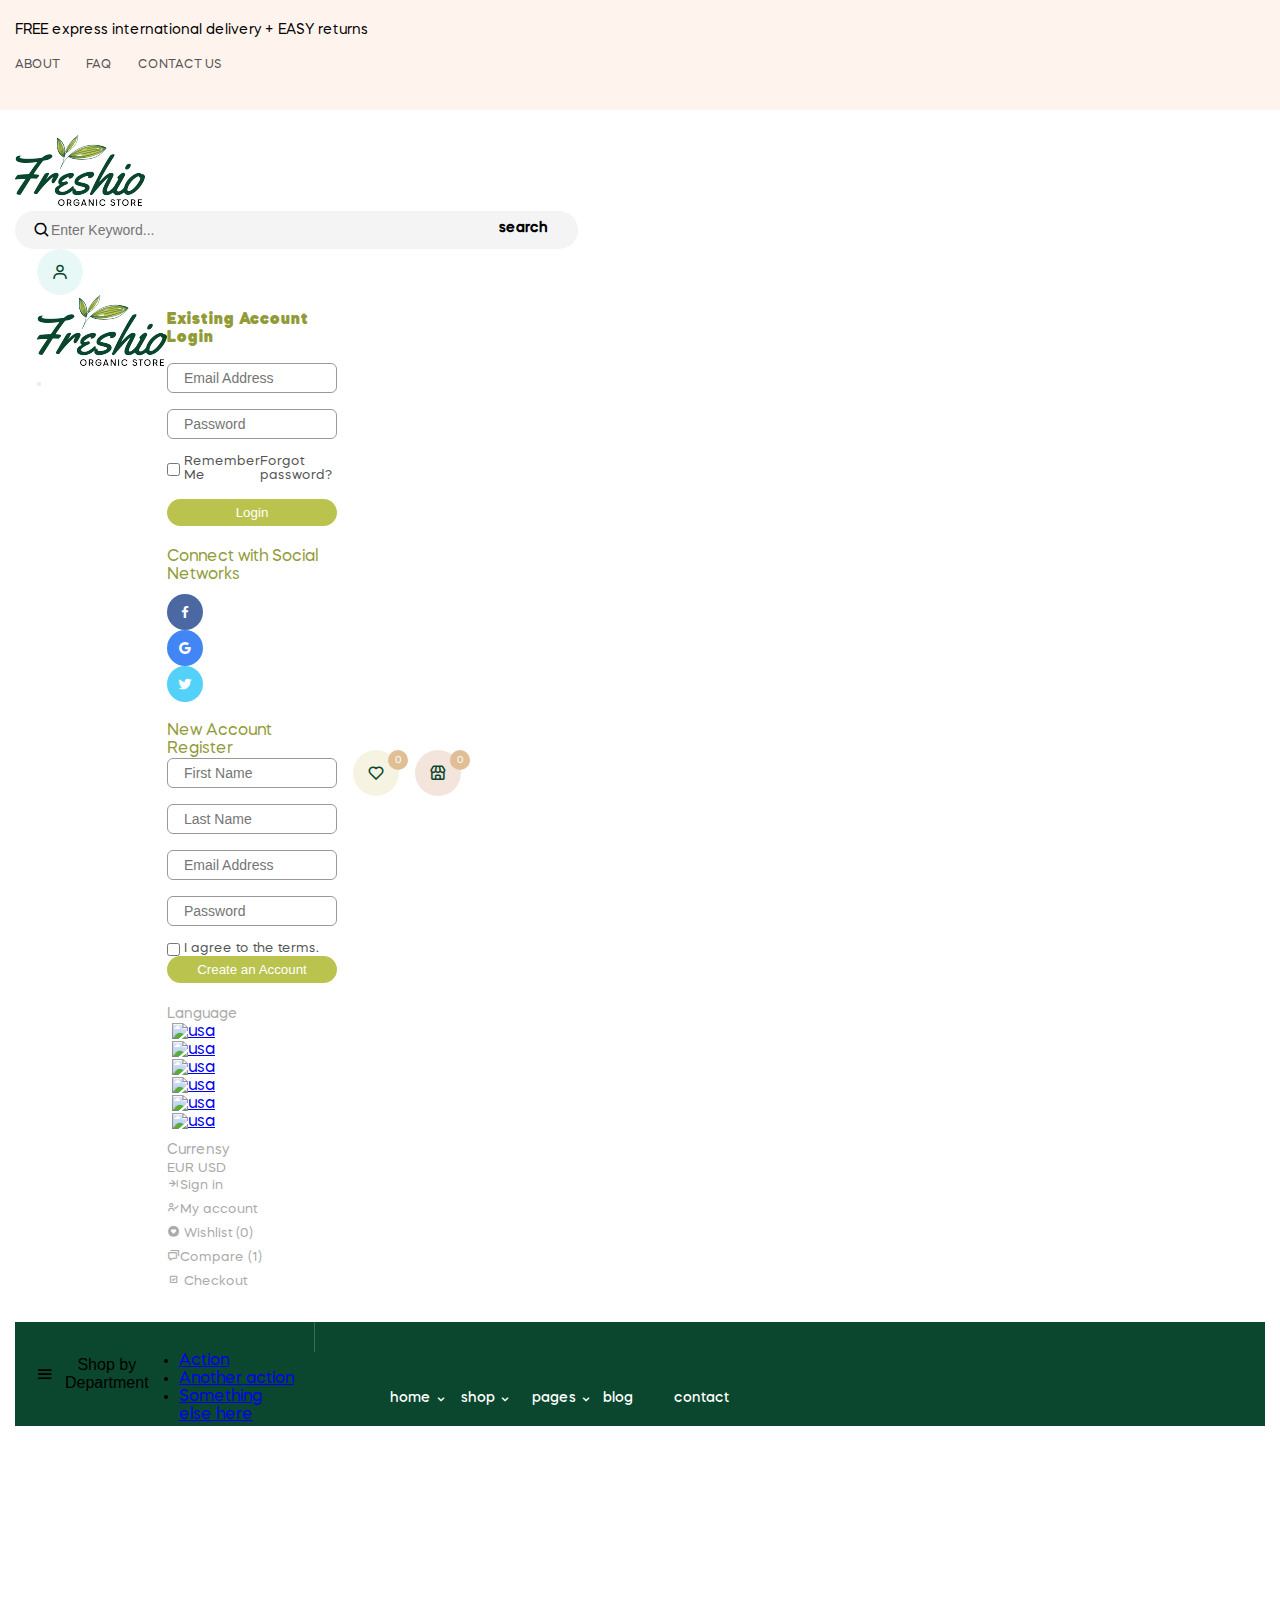
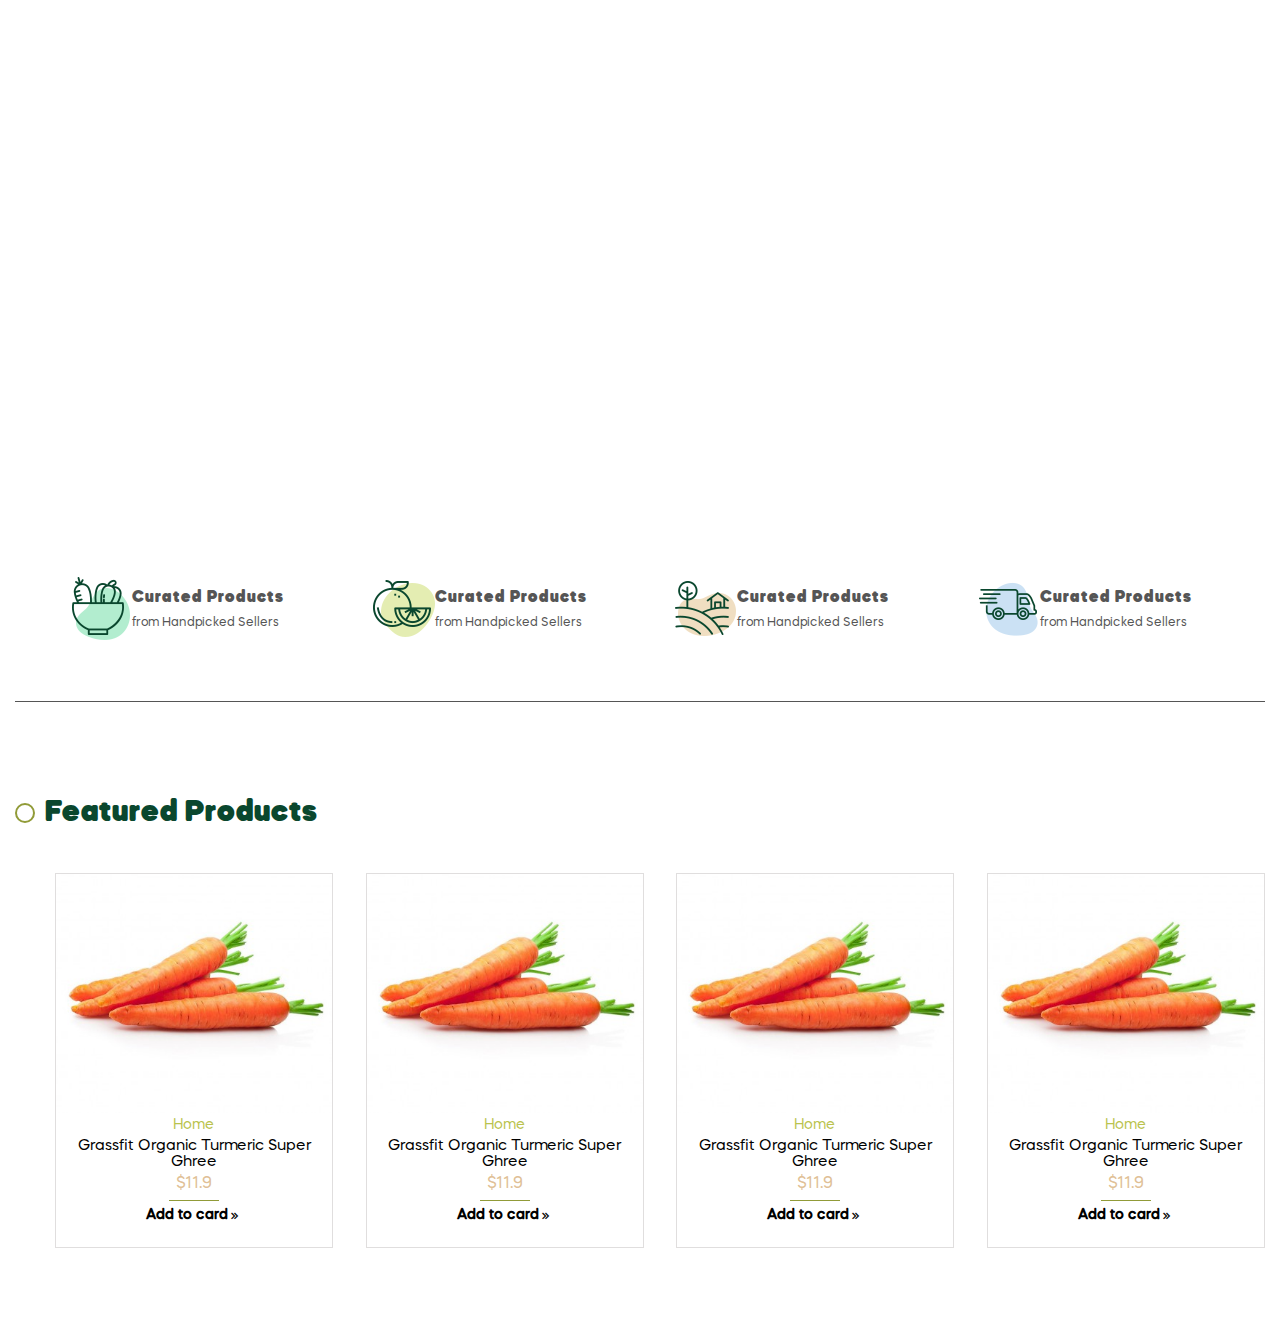
==== commit 97252228: "commit" ====
--- a/index.html
+++ b/index.html
@@ -112,15 +112,19 @@
                     
                     <div class="offcanvas-body">
                       <ul class="sidebar__list">
-                        <li class="sidebar__item" id="sidebarOpen"><a class="sidebar__item-link" href="#"><span class="sidebar__item-span">home</span> <button class="sidebar__item-btn" type="button"><i class='bx bx-chevrons-right'></i></button></i></a>
-                          <div class="dd" id="sidebarModal">
-                            <button id="closeBtn">x</button>
+                        <li class="sidebar__item" ><a class="sidebar__item-link" href="#"><span class="sidebar__item-span">home</span> <button id="sidebarOpen" class="sidebar__item-btn" type="button"><i class='bx bx-chevrons-right'></i></button></i></a>
+                          <!-- <button id="sidebarOpen">-></button> -->
+                          <div class="dd" id="sidebarodal">
+                            <button class="closebutton" id="closeBtn"><i class='bx bx-chevrons-left' ></i>Back to home</button>
                             <ul class="sidebar__list">
-                              <li class="sidebar__item"><a class="sidebar__item-link" href="#"><span class="sidebar__item-span">home11</span></a></li>
-                              <li class="sidebar__item"><a class="sidebar__item-link" href="#"><span class="sidebar__item-span">shop22</span></a></li>
-                              <li class="sidebar__item"><a class="sidebar__item-link" href="#"><span class="sidebar__item-span"> pages33</span> </a></li>
-                              <li class="sidebar__item"><a class="sidebar__item-link" href="#"><span class="sidebar__item-span">blog44</span>  </a></li>
-                              <li class="sidebar__item"><a class="sidebar__item-link" href="#"><span class="sidebar__item-span">contact55</span></a></li>
+                              <li class="sidebar__item-home"><a class="sidebar__itemlink" href="#">Home 1</a></li>
+                              <li class="sidebar__item-home"><a class="sidebar__itemlink" href="#">Home 2</a></li>
+                              <li class="sidebar__item-home"><a class="sidebar__itemlink" href="#">Home 3</a></li>
+                              <li class="sidebar__item-home"><a class="sidebar__itemlink" href="#">Home 4</a></li>
+                              <li class="sidebar__item-home"><a class="sidebar__itemlink" href="#">Home 5</a></li>
+                              <li class="sidebar__item-home"><a class="sidebar__itemlink" href="#">Home 6</a></li>
+                              <li class="sidebar__item-home"><a class="sidebar__itemlink" href="#">Home 7</a></li>
+                              <li class="sidebar__item-home"><a class="sidebar__itemlink" href="#">Home 8</a></li>
                             </ul>
                           </div>
                          
@@ -377,8 +381,75 @@
           <div class="product">
             <h2 class="product__title">Featured Products</h2>
 
-            <ul>
-              <li></li>
+            <ul class="product__list">
+              <li class="product__item">
+                <div class="product__content">
+                  <img class="product__img" src="img/product-carrot.jpg" alt="product-apple">
+                  <div class="product__icons">
+                    <i class='bx bx-low-vision'></i>
+                    <i class='bx bx-heart'></i>
+                    <i class='bx bx-right-arrow-circle'></i>
+                  </div>
+                </div>
+                <div>
+                  <span class="product__span">Home</span>
+                  <p class="product__item-text">Grassfit Organic Turmeric Super Ghree</p>
+                  <span class="product__price">$11.9</span>
+                  <span class="product__linya"></span>
+                  <a class="product__link" href="#">Add to card <i class='bx bx-chevrons-right'></i></a>
+                </div>
+              </li>
+              <li class="product__item">
+                <div class="product__content">
+                  <img class="product__img" src="img/product-carrot.jpg" alt="product-apple">
+                  <div class="product__icons">
+                    <i class='bx bx-low-vision'></i>
+                    <i class='bx bx-heart'></i>
+                    <i class='bx bx-right-arrow-circle'></i>
+                  </div>
+                </div>
+                <div>
+                  <span class="product__span">Home</span>
+                  <p class="product__item-text">Grassfit Organic Turmeric Super Ghree</p>
+                  <span class="product__price">$11.9</span>
+                  <span class="product__linya"></span>
+                  <a class="product__link" href="#">Add to card <i class='bx bx-chevrons-right'></i></a>
+                </div>
+              </li>
+              <li class="product__item">
+                <div class="product__content">
+                  <img class="product__img" src="img/product-carrot.jpg" alt="product-apple">
+                  <div class="product__icons">
+                    <i class='bx bx-low-vision'></i>
+                    <i class='bx bx-heart'></i>
+                    <i class='bx bx-right-arrow-circle'></i>
+                  </div>
+                </div>
+                <div>
+                  <span class="product__span">Home</span>
+                  <p class="product__item-text">Grassfit Organic Turmeric Super Ghree</p>
+                  <span class="product__price">$11.9</span>
+                  <span class="product__linya"></span>
+                  <a class="product__link" href="#">Add to card <i class='bx bx-chevrons-right'></i></a>
+                </div>
+              </li>
+              <li class="product__item">
+                <div class="product__content">
+                  <img class="product__img" src="img/product-carrot.jpg" alt="product-apple">
+                  <div class="product__icons">
+                    <i class='bx bx-low-vision'></i>
+                    <i class='bx bx-heart'></i>
+                    <i class='bx bx-right-arrow-circle'></i>
+                  </div>
+                </div>
+                <div>
+                  <span class="product__span">Home</span>
+                  <p class="product__item-text">Grassfit Organic Turmeric Super Ghree</p>
+                  <span class="product__price">$11.9</span>
+                  <span class="product__linya"></span>
+                  <a class="product__link" href="#">Add to card <i class='bx bx-chevrons-right'></i></a>
+                </div>
+              </li>
             </ul>
           </div>
         </div>
--- a/css/style.css
+++ b/css/style.css
@@ -35,11 +35,15 @@
   display: -webkit-box;
   display: -ms-flexbox;
   display: flex;
+  -webkit-box-pack: end;
+      -ms-flex-pack: end;
+          justify-content: flex-end;
   -webkit-box-align: center !important;
       -ms-flex-align: center !important;
           align-items: center !important;
   color: #bac34e !important;
   color: #fff !important;
+  padding: 20px !important;
 }
 
 .sidebar {
@@ -49,10 +53,6 @@
 .sidebar .offcanvas {
   width: 300px !important;
   background-color: #0a472e;
-}
-
-.sidebar .offcanvas-header {
-  padding: 20px 0 !important;
 }
 
 .btn-close {
@@ -91,18 +91,15 @@
   -webkit-box-align: center !important;
       -ms-flex-align: center !important;
           align-items: center !important;
+  text-decoration: none;
+  color: #fff;
+  text-transform: capitalize;
+  font-size: 14px;
 }
 
 .sidebar__item:nth-child(1) {
   border-top: 1px solid #000;
   border-bottom: 1px solid #000;
-}
-
-.sidebar__item-link {
-  text-decoration: none;
-  color: #fff;
-  text-transform: capitalize;
-  font-size: 14px;
 }
 
 .sidebar__item-span {
@@ -121,7 +118,7 @@
   top: 0;
   left: -300px;
   z-index: 10;
-  background-color: red;
+  background-color: #0a472e;
 }
 
 .shw {
@@ -143,6 +140,30 @@
   background-color: transparent;
   font-size: 14px;
   color: #fff;
+}
+
+.closebutton {
+  display: -webkit-box;
+  display: -ms-flexbox;
+  display: flex;
+  -webkit-box-align: center;
+      -ms-flex-align: center;
+          align-items: center;
+  border: none;
+  background-color: transparent;
+  color: #fff;
+  padding: 15px;
+  font-size: 14px;
+}
+
+.sidebar__itemlink {
+  text-decoration: none;
+  color: #fff;
+}
+
+.sidebar__item-home {
+  padding: 10px 15px;
+  border-top: 1px solid #073522;
 }
 
 .header__search {
@@ -588,7 +609,7 @@
   bottom: 0;
   width: 110px;
   height: 140px;
-  border: 1px solid #f0ecec;
+  border: 1px solid #e0dede;
   -webkit-transition: all 0.3s ease !important;
   transition: all 0.3s ease !important;
 }
@@ -782,7 +803,7 @@
 .offcanvas-body__hr-span {
   width: 1px;
   height: 130px;
-  background-color: #f0ecec;
+  background-color: #e0dede;
 }
 
 @media screen and (max-width: 1300px) {
@@ -837,6 +858,10 @@
   .sidebar {
     display: block;
   }
+}
+
+.shww {
+  left: -300px;
 }
 
 .site-info {
@@ -1001,8 +1026,190 @@
   display: inline-block;
   border-radius: 50%;
   font-size: 14px;
-  background-color: #bac34e;
+  background-color: transparent;
+  border: 2px solid #919b38;
   margin-right: 10px;
+}
+
+.product__list {
+  display: -webkit-box;
+  display: -ms-flexbox;
+  display: flex;
+  -webkit-box-align: center;
+      -ms-flex-align: center;
+          align-items: center;
+  -webkit-box-pack: justify;
+      -ms-flex-pack: justify;
+          justify-content: space-between;
+  margin-top: 50px;
+  list-style: none;
+}
+
+.product__item {
+  width: 23%;
+  border: 1px solid #e0dede;
+  -webkit-transition: all 0.2s ease;
+  transition: all 0.2s ease;
+}
+
+.product__content {
+  overflow: hidden;
+  position: relative;
+}
+
+.product__icons {
+  position: absolute;
+  bottom: -40px;
+  left: 33%;
+  -webkit-transition: all 0.3s ease;
+  transition: all 0.3s ease;
+}
+
+.product__item:hover .product__icons {
+  bottom: 0;
+}
+
+.product__icons .bx-low-vision {
+  font-size: 17px;
+  padding: 8px;
+  border: 0.5px solid #aaa;
+  border-radius: 50%;
+  color: #555;
+  -webkit-transition: all 0.2s ease;
+  transition: all 0.2s ease;
+}
+
+.product__icons .bx-low-vision:hover {
+  color: #fff;
+  background-color: #0a472e;
+}
+
+.product__icons .bx-heart {
+  font-size: 17px;
+  padding: 8px;
+  border: 0.5px solid #aaa;
+  border-radius: 50%;
+  color: #555;
+  -webkit-transition: all 0.2s ease;
+  transition: all 0.2s ease;
+}
+
+.product__icons .bx-heart:hover {
+  color: #fff;
+  background-color: #0a472e;
+}
+
+.product__icons .bx-right-arrow-circle {
+  font-size: 17px;
+  padding: 8px;
+  border: 0.5px solid #aaa;
+  border-radius: 50%;
+  color: #555;
+  -webkit-transition: all 0.2s ease;
+  transition: all 0.2s ease;
+}
+
+.product__icons .bx-right-arrow-circle:hover {
+  color: #fff;
+  background-color: #0a472e;
+}
+
+.product__img {
+  width: 100%;
+}
+
+.product__span {
+  font-size: 14px;
+  color: #bac34e;
+  display: -webkit-box;
+  display: -ms-flexbox;
+  display: flex;
+  text-align: center;
+  -webkit-box-pack: center;
+      -ms-flex-pack: center;
+          justify-content: center;
+  margin-bottom: 5px;
+}
+
+.product__item-text {
+  color: #000;
+  text-align: center;
+  font-size: 15px;
+  padding: 0 10px;
+  margin: 0 0 5px 0;
+}
+
+.product__price {
+  font-size: 16px;
+  color: #e0bf96;
+  display: -webkit-box;
+  display: -ms-flexbox;
+  display: flex;
+  text-align: center;
+  -webkit-box-pack: center;
+      -ms-flex-pack: center;
+          justify-content: center;
+  margin: 0 0 7px 0;
+}
+
+.product__linya {
+  display: -webkit-box;
+  display: -ms-flexbox;
+  display: flex;
+  -webkit-box-pack: center;
+      -ms-flex-pack: center;
+          justify-content: center;
+  width: 50px;
+  height: 1px;
+  margin: 0 auto;
+  background-color: #919b38;
+  -webkit-transition: all 0.2s ease;
+  transition: all 0.2s ease;
+  margin-bottom: 7px;
+}
+
+.product__item:hover .product__linya {
+  -webkit-transform: scale(1.6);
+          transform: scale(1.6);
+}
+
+.product__link {
+  font-family: 'Mazzard Soft H Med';
+  font-size: 14px;
+  color: #000;
+  font-weight: bold;
+  display: -webkit-box;
+  display: -ms-flexbox;
+  display: flex;
+  -webkit-box-pack: center;
+      -ms-flex-pack: center;
+          justify-content: center;
+  -webkit-box-align: center;
+      -ms-flex-align: center;
+          align-items: center;
+  text-decoration: none;
+  text-align: center;
+  margin-bottom: 24px;
+  -webkit-transition: all 0.2s ease;
+  transition: all 0.2s ease;
+}
+
+.product__link:hover {
+  color: #bac34e;
+}
+
+.bx-chevrons-right {
+  position: relative;
+  left: 0;
+  -webkit-transition: all 0.2s ease;
+  transition: all 0.2s ease;
+}
+
+.product__link:hover .bx-chevrons-right {
+  -webkit-transform: translate(5px);
+          transform: translate(5px);
+  -webkit-transition: all 0.2s ease;
+  transition: all 0.2s ease;
 }
 
 @font-face {
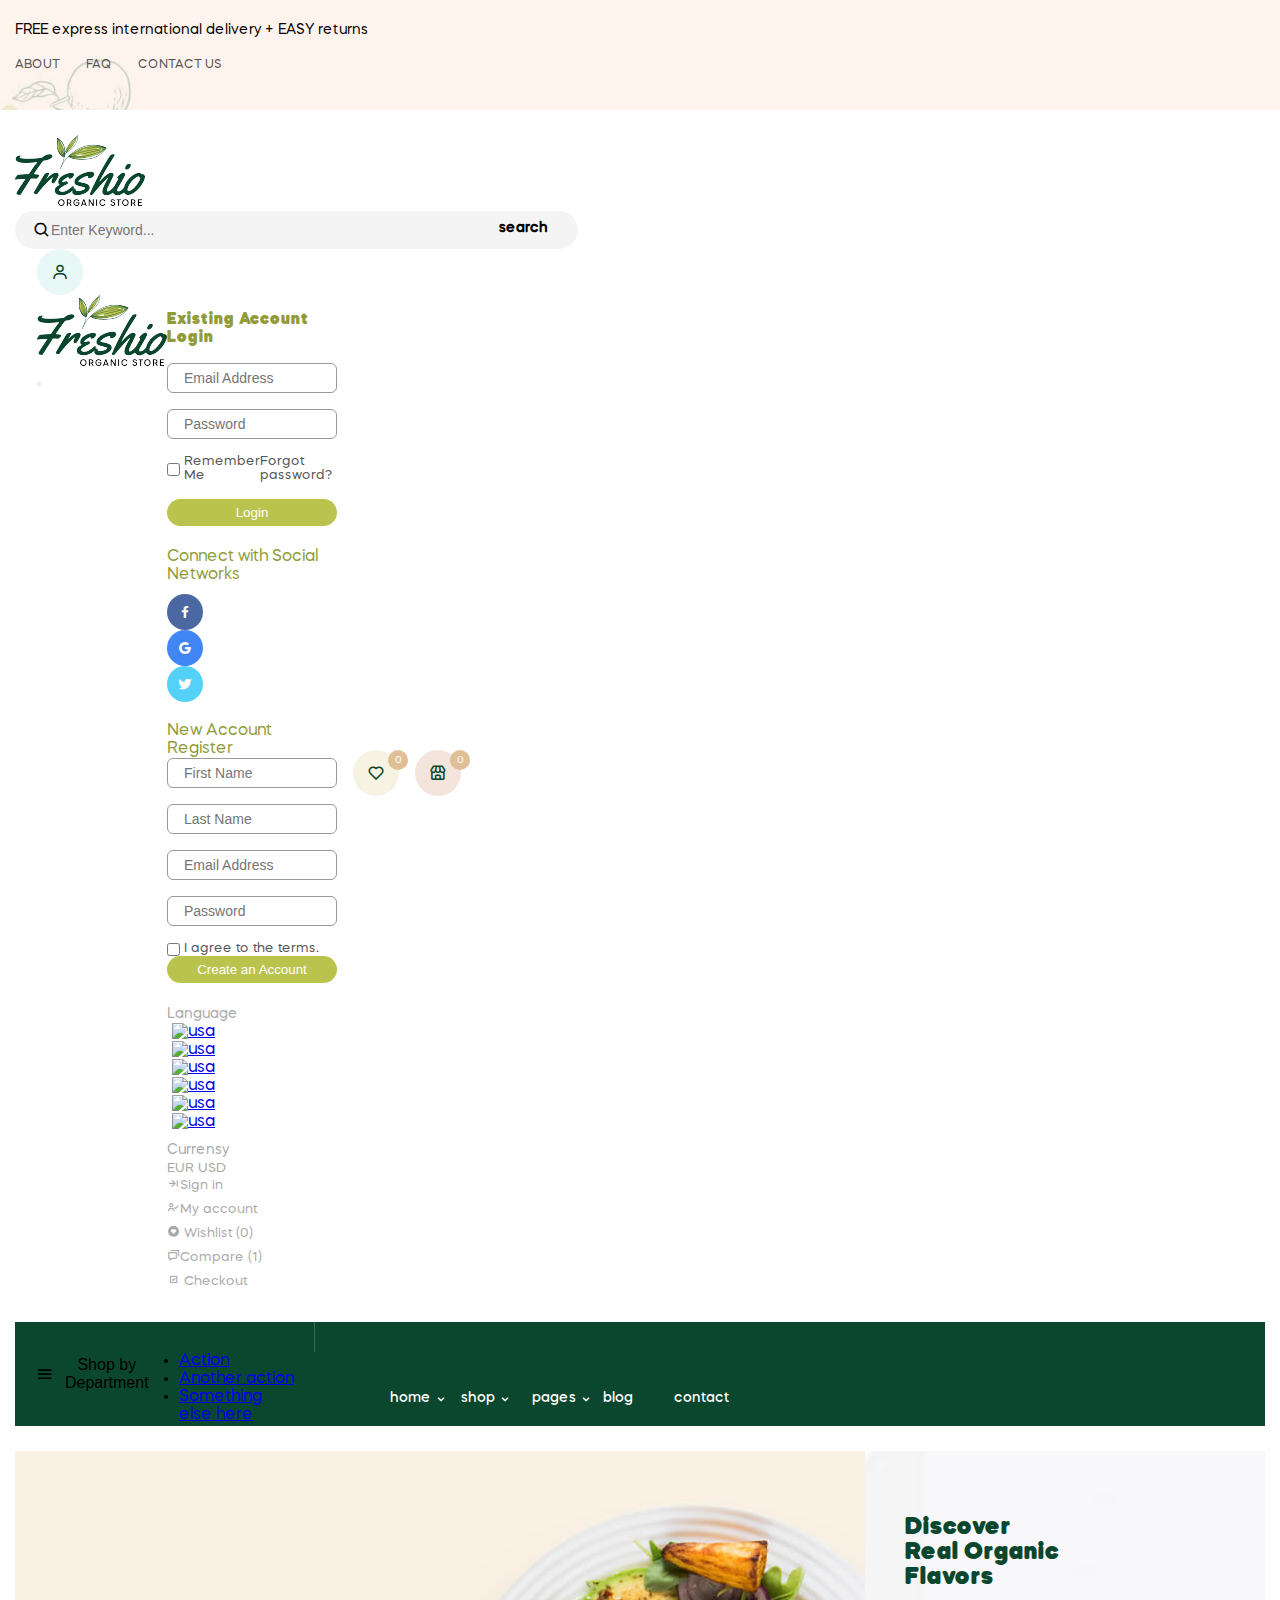
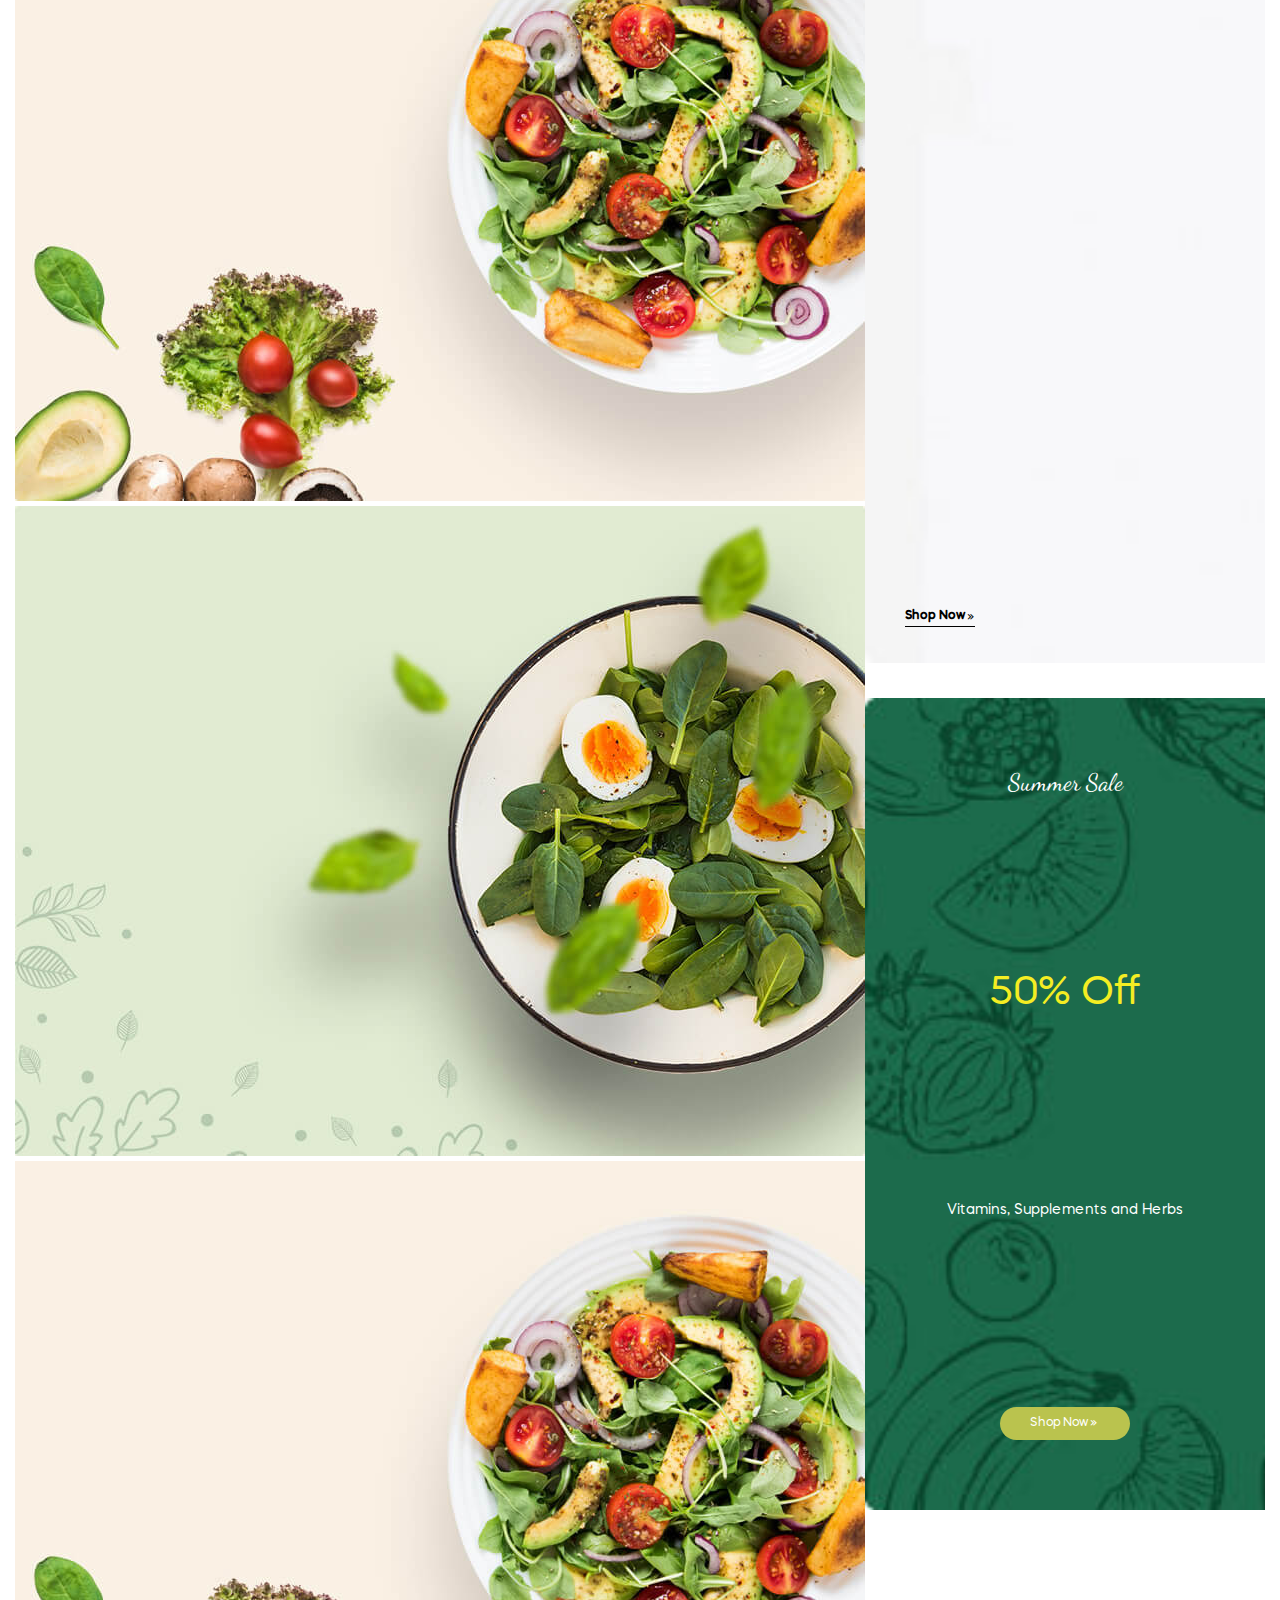
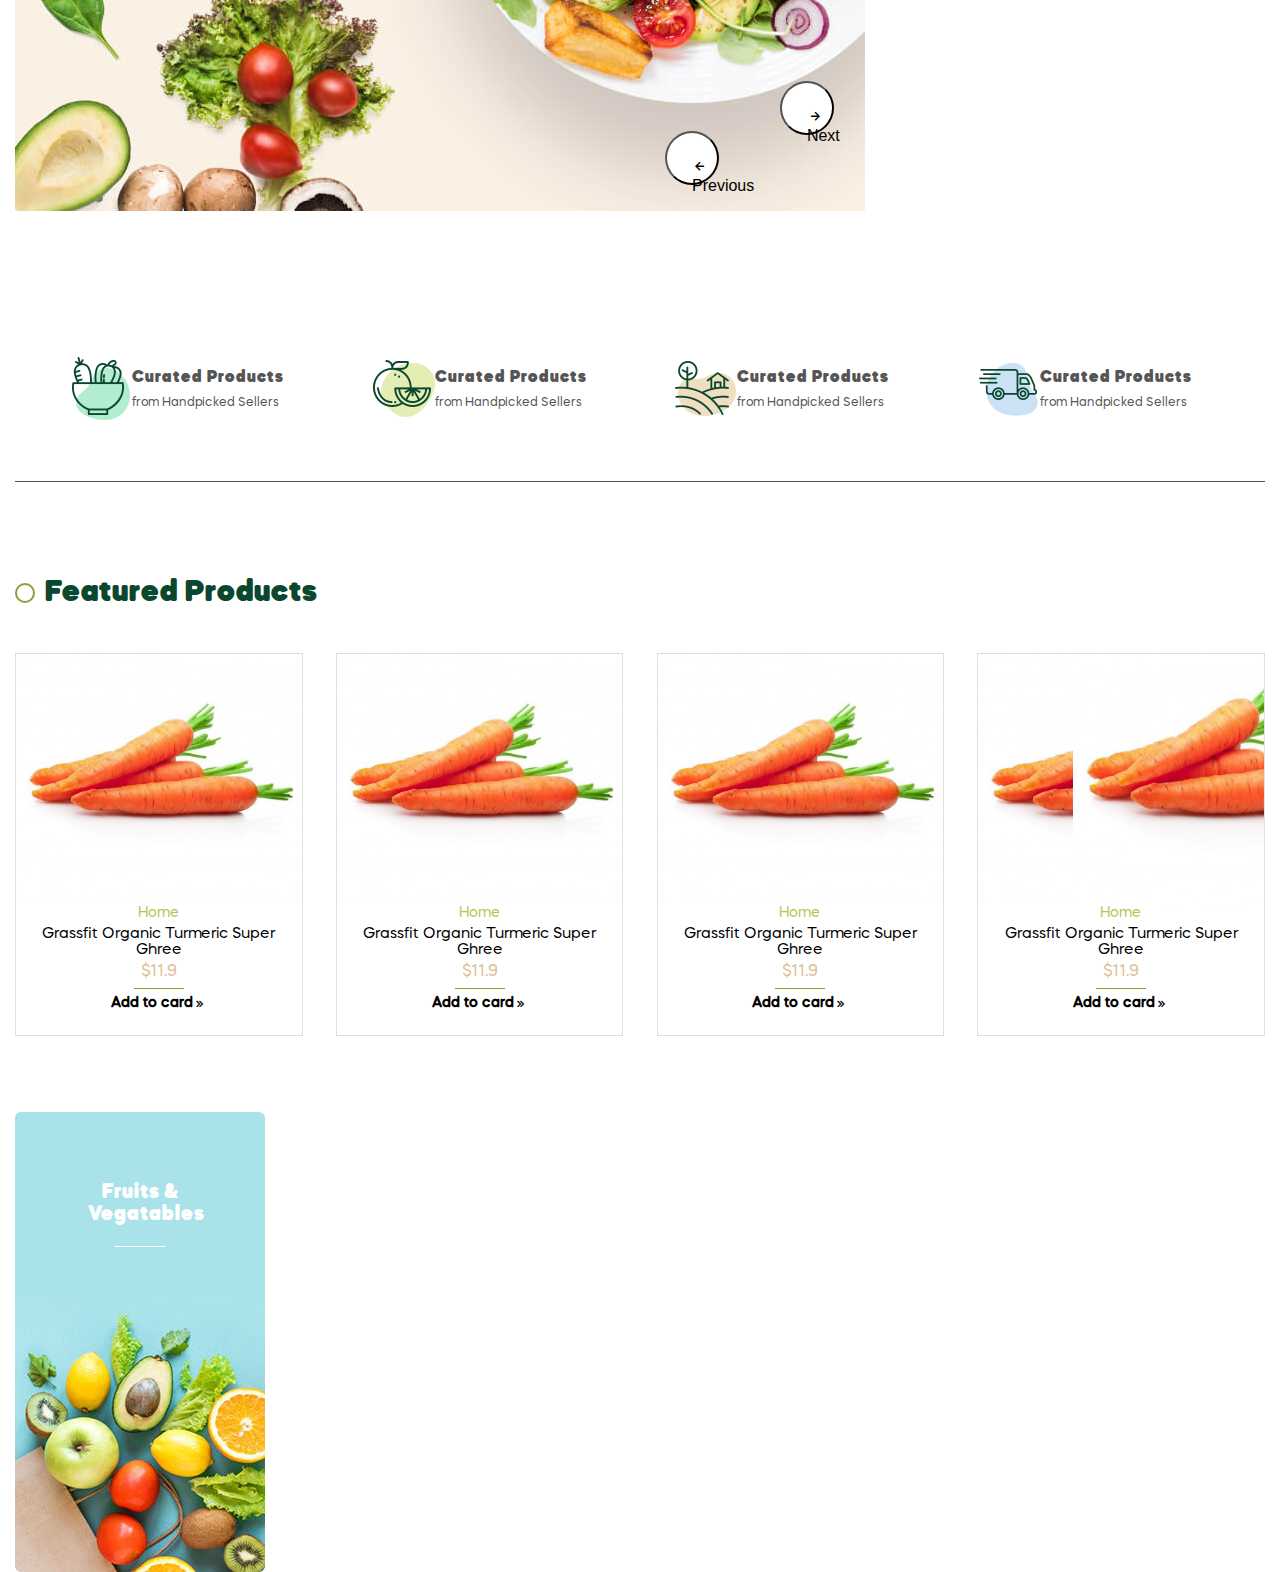
==== commit f9fd347b: "commit" ====
--- a/index.html
+++ b/index.html
@@ -7,7 +7,6 @@
   <meta name="viewport" content="width=device-width">
   <meta name="viewport" content="width=device-width, initial-scale=1, minimum-scale=1, maximum-scale=1">
   <title>imtihon-3</title>
-
 
 
   <link href='https://unpkg.com/boxicons@2.1.1/css/boxicons.min.css' rel='stylesheet'>
@@ -130,10 +129,53 @@
                          
                           
                         </li>
-                        <li class="sidebar__item sidebar-open"><a class="sidebar__item-link" href="#"><span class="sidebar__item-span">shop</span>  <button class="sidebar__item-btn"><i class='bx bx-chevrons-right'></i></button></a></li>
-                        <li class="sidebar__item sidebar-open"><a class="sidebar__item-link" href="#"><span class="sidebar__item-span"> pages</span> <button class="sidebar__item-btn"><i class='bx bx-chevrons-right'></i></button></a></li>
-                        <li class="sidebar__item sidebar-open"><a class="sidebar__item-link" href="#"><span class="sidebar__item-span">blog</span>  <button class="sidebar__item-btn"><i class='bx bx-chevrons-right'></i></button></a></li>
-                        <li class="sidebar__item sidebar-open"><a class="sidebar__item-link" href="#"><span class="sidebar__item-span">contact</span>  <button class="sidebar__item-btn"><i class='bx bx-chevrons-right'></i></button></a></li>
+                        <li class="sidebar__item sidebar-open"><a class="sidebar__item-link" href="#"><span class="sidebar__item-span">shop</span>  <button id="sideOpen" class="sidebar__item-btn"><i class='bx bx-chevrons-right'></i></button></a>
+                          <div class="dd" id="sidemodal">
+                            <button class="closebutton" id="closBtn"><i class='bx bx-chevrons-left' ></i>Back to home</button>
+                            <ul class="sidebar__list">
+                              <li class="sidebar__item-home"><a class="sidebar__itemlink" href="#">Categories 1 <button id="sideOpendBtn"><i class='bx bxs-chevrons-down'></i></button></a>
+                                <div class="dd" id="sedemodales">
+
+                                  <button class="closebutton" id="closebt"><i class='bx bx-chevrons-left' ></i>Back to home</button>
+                                  <ul class="sidebar__list sidebar__listd">
+                                    <li>
+                                      
+
+
+                                      <!-- shu joyiga menyu responsiv yozilai -->
+
+
+
+                                    </li>
+                                  </ul>
+                                </div>
+
+                              </li>
+                              <li class="sidebar__item-home"><a class="sidebar__itemlink" href="#">Categories 2 <i class='bx bxs-chevrons-down'></i></a></li>
+                              <li class="sidebar__item-home"><a class="sidebar__itemlink" href="#">Categories 3 <i class='bx bxs-chevrons-down'></i></a></li>
+                              <li class="sidebar__item-home"><a class="sidebar__itemlink" href="#">Categories 4 <i class='bx bxs-chevrons-down'></i></a></li>
+                            </ul>
+                          </div>
+                        </li>
+
+
+                        <li class="sidebar__item sidebar-open"><a class="sidebar__item-link" href="#"><span class="sidebar__item-span"> pages</span> <button id="sideOpend" class="sidebar__item-btn"><i class='bx bx-chevrons-right'></i></button></a>
+                          <div class="dd" id="sidemoda">
+                            <button class="closebutton" id="closButtonn"><i class='bx bx-chevrons-left' ></i>Back to home</button>
+                            <ul class="sidebar__list sidebar__listd">
+                              <li class="sidebar__item-home"><a class="sidebar__itemlink" href="#"><img class="sidebar__pic" src="img/img-fluid-five.jpg" alt=""></a></li>
+                              <li class="sidebar__item-home"><a class="sidebar__itemlink" href="#"><img class="sidebar__pic" src="img/img-fluid-four.jpg" alt=""></a></li>
+                              <li class="sidebar__item-home"><a class="sidebar__itemlink" href="#"><img class="sidebar__pic" src="img/img-fluid-seven.jpg" alt=""></a></li>
+                              <li class="sidebar__item-home"><a class="sidebar__itemlink" href="#"><img class="sidebar__pic" src="img/img-fluid-one.jpg" alt=""></a></li>
+                              <li class="sidebar__item-home"><a class="sidebar__itemlink" href="#"><img class="sidebar__pic" src="img/img-fluid-five.jpg" alt=""></a></li>
+                              <li class="sidebar__item-home"><a class="sidebar__itemlink" href="#"><img class="sidebar__pic" src="img/img-fluid-two.jpg" alt=""></a></li>
+                              <li class="sidebar__item-home"><a class="sidebar__itemlink" href="#"><img class="sidebar__pic" src="img/img-fluid-six.jpg" alt=""></a></li>
+                            </ul>
+                          </div>
+                        
+                        </li>
+                        <li class="sidebar__item sidebar-open"><a class="sidebar__item-link" href="#"><span class="sidebar__item-span">blog</span></a></li>
+                        <li class="sidebar__item sidebar-open"><a class="sidebar__item-link" href="#"><span class="sidebar__item-span">contact</span></a></li>
                       </ul>
 
                     </div>
@@ -141,6 +183,8 @@
               </div>
 
 
+              
+              
 <!-- user modal -->
 
 
@@ -337,11 +381,43 @@
       <section>
         <div class="container">
           <div class="hero">
-
-            </div>
-            <div>
-
-            </div>
+            <div id="carouselExampleInterval" class="carousel slide" data-bs-ride="carousel">
+              <div class="carousel-inner">
+                <div class="carousel-item active" data-bs-interval="10000">
+                  <img src="img/slide-img1.jpg" class="d-block w-100 kkn" alt="...">
+                </div>
+                <div class="carousel-item" data-bs-interval="2000">
+                  <img src="img/slide-img-2.jpg" class="d-block w-100 " alt="...">
+                </div>
+                <div class="carousel-item">
+                  <img src="img/slide-img1.jpg" class="d-block w-100" alt="...">
+                </div>
+              </div>
+              <button class="carousel-control-prev" type="button" data-bs-target="#carouselExampleInterval" data-bs-slide="prev">
+                <span  aria-hidden="true"><i class='bx bx-left-arrow-alt' ></i></span>
+                <span class="visually-hidden">Previous</span>
+              </button>
+              <button class="carousel-control-next" type="button" data-bs-target="#carouselExampleInterval" data-bs-slide="next">
+                <span id="b" aria-hidden="true"><i class='bx bx-right-arrow-alt'></i></span>
+                <span class="visually-hidden">Next</span>
+              </button>
+            </div>
+
+            <div class="hero__discover">
+              <div class="hero-flowers">
+                <h3 class="hero-flowers__title">Discover
+                  Real Organic
+                  Flavors</h3>
+                  <a class="hero-flowers__link" href="#">Shop Now <i class='bx bx-chevrons-right'></i></a>
+              </div>
+              <div class="hero-sale">
+                <span class="hero-sale__span">Summer Sale</span>
+                <span class="hero-sale__fifty">50% Off</span>
+                <p class="hero-sale__text">Vitamins, Supplements and Herbs</p>
+                <a class="hero-sale__link" href="#">Shop Now <i class='bx bx-chevrons-right'></i></a>
+              </div>
+            </div>
+          </div>
 
             <ul class="hero__list">
               <li class="hero__item ">
@@ -437,7 +513,39 @@
                 <div class="product__content">
                   <img class="product__img" src="img/product-carrot.jpg" alt="product-apple">
                   <div class="product__icons">
-                    <i class='bx bx-low-vision'></i>
+                   
+                    <div class="product-modal">
+                        <i class='bx bx-low-vision'  data-bs-toggle="modal" data-bs-target="#exampleModal"></i>
+                          <div class="modal fade" id="exampleModal" tabindex="-1" aria-labelledby="exampleModalLabel" aria-hidden="true">
+                            <div class="modal-dialog">
+                              <div class="modal-content">
+                                <div class="modal-header">
+                                  <h5 class="modal-title" id="exampleModalLabel"></h5>
+                                  <button type="button" class="btn-close" data-bs-dismiss="modal" aria-label="Close"></button>
+                                </div>
+                                <div class="modal-body">
+                                  <div class="product-modal__content">
+                                    <img class="product-modal__img" src="img/product-carrot.jpg" alt="carrot-img">
+                                  </div>
+                                  <img class="product-modal__small-img" src="img/product-carrot.jpg" alt="carrot-img">
+                                  <div class="product-modal__info">
+                                      <h3 class="product-modal__title">FRONTIER CO-OP ORGANIC ADOBO SEASONING BLEND</h3>
+                                      <span class="product-modal__price">$29.00</span>
+                                      <p class="product-modal__text">Printed on rigid matt finish and smooth surface.</p>
+                                      <form class="product-modal__form" action="https://echo.htmlacademy.ru">
+                                        <input class="product-modal__input" type="number" min="1">
+                                        <button class="product-modal__btn" type="submit">ED TO CARD</button>
+                                      </form> 
+                                      <div class="product-modal__add">
+                                        <p class="product-modal__addwish">Add to Wishlist</p>
+                                        <p class="product-modal__addcom">Add to Compare</p>
+                                      </div>
+                                  </div>
+                                    </div>
+                                  </div>
+                                </div>
+                              </div>
+                    </div>
                     <i class='bx bx-heart'></i>
                     <i class='bx bx-right-arrow-circle'></i>
                   </div>
@@ -455,10 +563,26 @@
         </div>
       </section>
 
+
+      <section>
+        <div class="container">
+          <div class="categories">
+            <div class="categories__fruit">
+              <h3 class="categories__fruit-title">Fruits & Vegatables</h3>
+              <span class="categories__span"></span>
+            </div>
+            <div class="categories__bred">
+
+            </div>
+            <div class="categories__health">
+
+            </div>
+          </div>
+        </div>
+      </section>
+
     </div>
   </div>
-
-
 
   <script src="https://cdn.jsdelivr.net/npm/bootstrap@5.1.3/dist/js/bootstrap.bundle.min.js" integrity="sha384-ka7Sk0Gln4gmtz2MlQnikT1wXgYsOg+OMhuP+IlRH9sENBO0LRn5q+8nbTov4+1p" crossorigin="anonymous"></script>
   <script src="js/main.js"></script>
--- a/css/style.css
+++ b/css/style.css
@@ -1,3 +1,4 @@
+@import url("https://fonts.googleapis.com/css2?family=Dancing+Script:wght@400;500;600;700&display=swap");
 .container-fluid {
   max-width: 1450px;
   margin: auto;
@@ -44,6 +45,10 @@
   color: #bac34e !important;
   color: #fff !important;
   padding: 20px !important;
+}
+
+.sidebar .offcanvas-body {
+  padding: 0 !important;
 }
 
 .sidebar {
@@ -95,19 +100,19 @@
   color: #fff;
   text-transform: capitalize;
   font-size: 14px;
-}
-
-.sidebar__item:nth-child(1) {
-  border-top: 1px solid #000;
-  border-bottom: 1px solid #000;
-}
-
-.sidebar__item-span {
-  padding: 7px 20px !important;
+  padding: 15px;
+}
+
+.sidebar__item {
+  border-top: 1px solid #073522;
+}
+
+.sidebar__item:nth-child(5) {
+  border-top: 1px solid #073522;
+  border-bottom: 1px solid #073522;
 }
 
 .sidebar__item .bx-chevrons-right {
-  padding: 7px 20px;
   height: 100%;
 }
 
@@ -157,13 +162,36 @@
 }
 
 .sidebar__itemlink {
+  display: -webkit-box;
+  display: -ms-flexbox;
+  display: flex;
+  -webkit-box-pack: justify;
+      -ms-flex-pack: justify;
+          justify-content: space-between;
+  -webkit-box-align: center;
+      -ms-flex-align: center;
+          align-items: center;
   text-decoration: none;
   color: #fff;
+  font-size: 14px;
+}
+
+.sidebar__itemlink:hover {
+  color: #919b38;
 }
 
 .sidebar__item-home {
   padding: 10px 15px;
   border-top: 1px solid #073522;
+}
+
+.offcanvas {
+  overflow-y: scroll !important;
+}
+
+.sidebar__pic {
+  width: 100%;
+  height: 250px;
 }
 
 .header__search {
@@ -410,7 +438,7 @@
   width: 180px;
   padding: 20px 20px 0 20px;
   background-color: #fff;
-  z-index: 100;
+  z-index: 1000;
   list-style: none;
   display: none;
 }
@@ -482,6 +510,7 @@
   transition: all 0.4s ease;
   width: 1260%;
   display: none;
+  z-index: 1000;
 }
 
 .header-info__item:hover .header-info-item__shop-content {
@@ -569,6 +598,7 @@
   width: 1300%;
   list-style: none;
   display: none;
+  z-index: 1000;
 }
 
 .header-info__item:hover .header-info-item__pages-list {
@@ -591,7 +621,7 @@
     bottom: -200px;
   }
   100% {
-    bottom: -177px;
+    bottom: -179px;
   }
 }
 
@@ -600,7 +630,7 @@
     bottom: -200px;
   }
   100% {
-    bottom: -177px;
+    bottom: -179px;
   }
 }
 
@@ -905,11 +935,195 @@
 }
 
 .hero {
-  width: 850px;
-  height: 650px;
-  background-image: url("https://cdn.shopify.com/s/files/1/0740/5717/files/freshio_h2-slide2.jpg?v=1614305184");
+  display: -webkit-box;
+  display: -ms-flexbox;
+  display: flex;
+  -webkit-box-pack: justify;
+      -ms-flex-pack: justify;
+          justify-content: space-between;
+  -ms-flex-wrap: wrap;
+      flex-wrap: wrap;
+}
+
+.hero .carousel {
+  position: relative;
+  width: 65%;
+  z-index: 1 !important;
+}
+
+.hero .slide {
+  z-index: 1 !important;
+}
+
+.hero .carousel-control-prev {
+  position: relative;
+  left: 80%;
+  top: -85px;
+  padding: 25px;
+  width: 40px;
+  height: 40px;
+  background-color: #fff;
+  color: #000;
+  border-radius: 50%;
+  font-size: 16px;
+}
+
+.hero .carousel-control-next {
+  position: relative;
+  left: 87%;
+  top: -135px;
+  padding: 25px;
+  width: 40px;
+  height: 40px;
+  background-color: #fff;
+  color: #000;
+  border-radius: 50%;
+  font-size: 16px;
+}
+
+.hero .carousel-control-next:hover {
+  background-color: #bac34e;
+}
+
+.hero .carousel-control-prev:hover {
+  background-color: #bac34e;
+}
+
+.hero__discover {
+  width: 32%;
+}
+
+.hero-flowers {
+  background-image: url("../../img/freshio_h2-bn1.jpg");
   background-repeat: no-repeat;
   background-size: cover;
+  width: 100%;
+  height: 40%;
+  padding: 40px;
+  display: -webkit-box;
+  display: -ms-flexbox;
+  display: flex;
+  -webkit-box-orient: vertical;
+  -webkit-box-direction: normal;
+      -ms-flex-direction: column;
+          flex-direction: column;
+  -webkit-box-pack: justify;
+      -ms-flex-pack: justify;
+          justify-content: space-between;
+  margin-bottom: 50px;
+}
+
+.hero-flowers__title {
+  width: 50%;
+  font-size: 24px;
+  color: #0a472e;
+}
+
+.hero-flowers__link {
+  font-family: 'Mazzard Soft H Med';
+  display: -webkit-box;
+  display: -ms-flexbox;
+  display: flex;
+  -webkit-box-align: center;
+      -ms-flex-align: center;
+          align-items: center;
+  text-decoration: none;
+  font-size: 12px;
+  font-weight: 700;
+  color: #000;
+  position: relative;
+}
+
+.hero-flowers__link::before {
+  content: '';
+  position: absolute;
+  bottom: -3px;
+  left: 0;
+  width: 70px;
+  height: 0.5px;
+  background-color: #000;
+}
+
+.hero-flowers__link:hover {
+  color: #bac34e;
+}
+
+.hero-flowers__link:hover::before {
+  background-color: #bac34e;
+}
+
+.hero-flowers__link:hover .bx-chevrons-right {
+  -webkit-transform: translate(4px);
+          transform: translate(4px);
+}
+
+.hero-sale {
+  background-image: url("../../img/freshio_h2-bn2.jpg");
+  background-repeat: no-repeat;
+  background-size: cover;
+  width: 100%;
+  height: 40%;
+  padding: 70px 30px;
+  display: -webkit-box;
+  display: -ms-flexbox;
+  display: flex;
+  -webkit-box-orient: vertical;
+  -webkit-box-direction: normal;
+      -ms-flex-direction: column;
+          flex-direction: column;
+  -webkit-box-pack: justify;
+      -ms-flex-pack: justify;
+          justify-content: space-between;
+  -webkit-box-align: center;
+      -ms-flex-align: center;
+          align-items: center;
+}
+
+.hero-sale__span {
+  font-family: 'Dancing Script', cursive;
+  font-size: 24px;
+  color: #fff;
+}
+
+.hero-sale__fifty {
+  font-size: 40px;
+  color: #F4ED23;
+}
+
+.hero-sale__text {
+  font-size: 14px;
+  color: #fff;
+}
+
+.hero-sale__link {
+  display: -webkit-box;
+  display: -ms-flexbox;
+  display: flex;
+  -webkit-box-align: center;
+      -ms-flex-align: center;
+          align-items: center;
+  text-decoration: none;
+  font-size: 12px;
+  padding: 10px 30px;
+  border-radius: 30px;
+  color: #fff;
+  background-color: #bac34e;
+  -webkit-transition: all 0.4s ease;
+  transition: all 0.4s ease;
+}
+
+.hero-sale__link:hover {
+  -webkit-transition: all 0.4s ease;
+  transition: all 0.4s ease;
+  background-color: #fff;
+  color: #bac34e;
+}
+
+.hero-sale__link:hover .bx-chevrons-right {
+  -webkit-transform: translate(4px);
+          transform: translate(4px);
+  -webkit-transition: all 0.4s ease;
+  transition: all 0.4s ease;
 }
 
 .hero__list {
@@ -970,6 +1184,18 @@
   color: #555;
 }
 
+@media screen and (max-width: 1300px) {
+  .hero-flowers {
+    margin-bottom: 35px;
+  }
+}
+
+@media screen and (max-width: 1100px) {
+  .hero-flowers {
+    margin-bottom: 20px;
+  }
+}
+
 @media screen and (max-width: 990px) {
   .hero__list {
     padding: 0;
@@ -979,6 +1205,47 @@
   }
   .hero__item::before {
     display: none;
+  }
+  .hero__discover {
+    display: -webkit-box;
+    display: -ms-flexbox;
+    display: flex;
+    -webkit-box-pack: justify;
+        -ms-flex-pack: justify;
+            justify-content: space-between;
+    width: 100%;
+  }
+  .hero .carousel {
+    width: 100%;
+  }
+  .hero-sale {
+    width: 45%;
+    height: 100%;
+  }
+  .hero-flowers {
+    width: 45%;
+    height: 100%;
+  }
+}
+
+@media screen and (max-width: 760px) {
+  .hero__discover {
+    -webkit-box-orient: vertical;
+    -webkit-box-direction: normal;
+        -ms-flex-direction: column;
+            flex-direction: column;
+  }
+  .hero-sale {
+    width: 100%;
+    height: 220px;
+    padding: 30px;
+  }
+  .hero-flowers {
+    width: 100%;
+    height: 220px;
+  }
+  .hero .carousel-control-prev {
+    left: 77%;
   }
 }
 
@@ -1001,6 +1268,9 @@
         -ms-flex-pack: center;
             justify-content: center;
   }
+  .hero .carousel-control-prev {
+    left: 73%;
+  }
 }
 
 .product {
@@ -1043,6 +1313,7 @@
           justify-content: space-between;
   margin-top: 50px;
   list-style: none;
+  padding: 0;
 }
 
 .product__item {
@@ -1058,6 +1329,9 @@
 }
 
 .product__icons {
+  display: -webkit-box;
+  display: -ms-flexbox;
+  display: flex;
   position: absolute;
   bottom: -40px;
   left: 33%;
@@ -1212,6 +1486,121 @@
   transition: all 0.2s ease;
 }
 
+.product-modal .modal {
+  width: 500px;
+  margin: 0 auto;
+  background-color: blue;
+}
+
+.product-modal .modal-body {
+  display: -webkit-box;
+  display: -ms-flexbox;
+  display: flex;
+}
+
+.product-modal__content {
+  width: 300px;
+  height: 300px;
+}
+
+.product-modal__img {
+  width: 300px;
+  height: 300px;
+}
+
+.product-modal__small-img {
+  width: 60px;
+  height: 50px;
+}
+
+.categories {
+  width: 100%;
+  display: -webkit-box;
+  display: -ms-flexbox;
+  display: flex;
+}
+
+.categories__fruit {
+  background-image: url("../../img/category-fruit.jpg");
+  background-repeat: no-repeat;
+  background-size: cover;
+  width: 20%;
+  height: 460px;
+  padding: 20px;
+  border-radius: 6px;
+  display: -webkit-box;
+  display: -ms-flexbox;
+  display: flex;
+  -webkit-box-orient: vertical;
+  -webkit-box-direction: normal;
+      -ms-flex-direction: column;
+          flex-direction: column;
+  -webkit-box-align: center;
+      -ms-flex-align: center;
+          align-items: center;
+  -webkit-transition: all 0.4s ease;
+  transition: all 0.4s ease;
+  position: relative;
+  overflow: hidden;
+}
+
+.categories__fruit::before {
+  content: '';
+  position: absolute;
+  top: -100%;
+  left: -100%;
+  width: 100%;
+  height: 100%;
+  background-color: #2e2a2a28;
+  -webkit-transition: all 0.4s ease;
+  transition: all 0.4s ease;
+}
+
+.categories__fruit::after {
+  content: '';
+  position: absolute;
+  top: 100%;
+  left: 100%;
+  width: 100%;
+  height: 100%;
+  background-color: #2e2a2a31;
+  -webkit-transition: all 0.4s ease;
+  transition: all 0.4s ease;
+}
+
+.categories__fruit:hover::before {
+  top: 0;
+  left: 0;
+}
+
+.categories__fruit:hover::after {
+  top: 0;
+  left: 0;
+}
+
+.categories__fruit-title {
+  color: #fff;
+  font-size: 20px;
+  text-align: center;
+  width: 50%;
+  margin: 0 auto;
+  padding: 50px 0 20px 0;
+}
+
+.categories__span {
+  display: inline-block;
+  width: 50px;
+  height: 1px;
+  background-color: #fff;
+  -webkit-transition: all 0.4s ease;
+  transition: all 0.4s ease;
+}
+
+.categories__fruit:hover .categories__span {
+  -webkit-transform: scale(1.7);
+          transform: scale(1.7);
+}
+
 @font-face {
   font-family: 'Mazzard Soft H Med';
   src: url("../fonts/MazzardSoftH-Medium.woff2") format("woff2"), url("../fonts/MazzardSoftH-Medium.woff") format("woff");
@@ -1329,7 +1718,6 @@
   -webkit-box-direction: normal;
       -ms-flex-direction: column;
           flex-direction: column;
-  height: 100%;
   padding: 0;
   margin: 0;
   overflow-x: hidden;
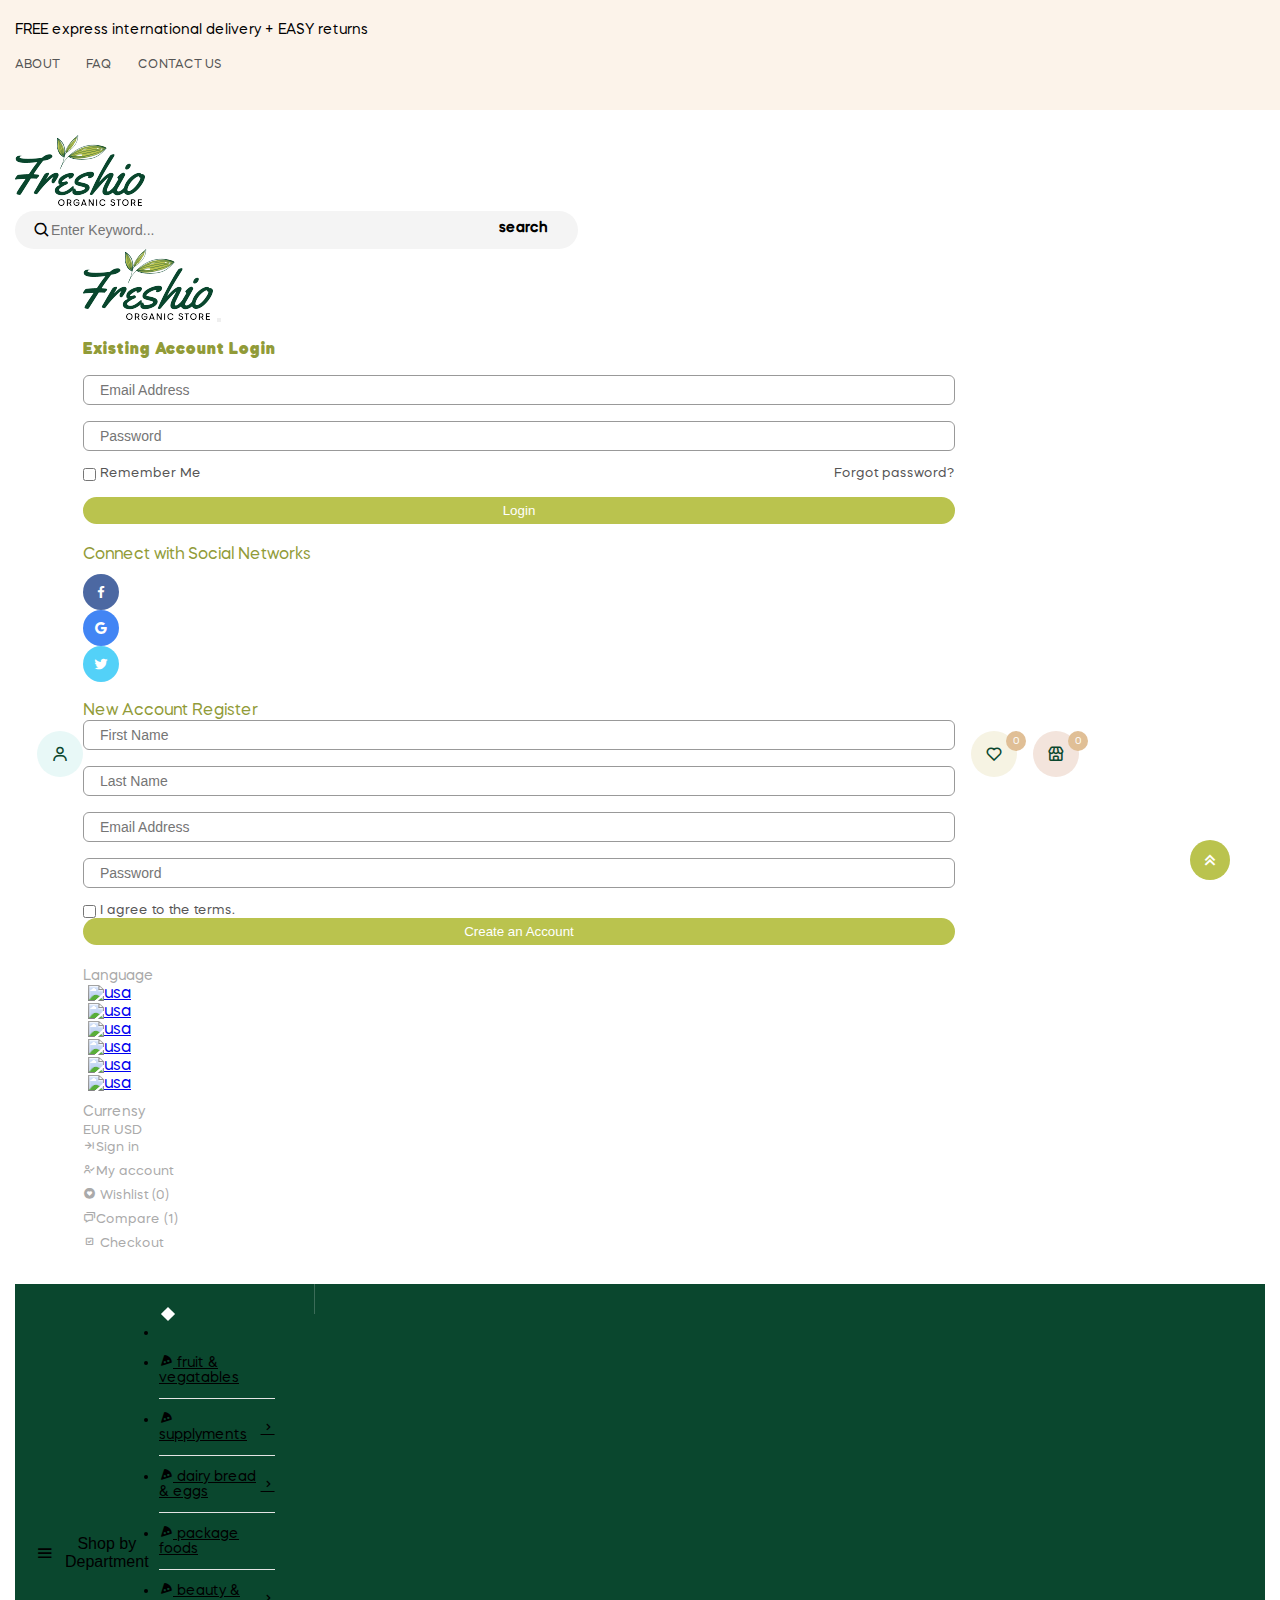
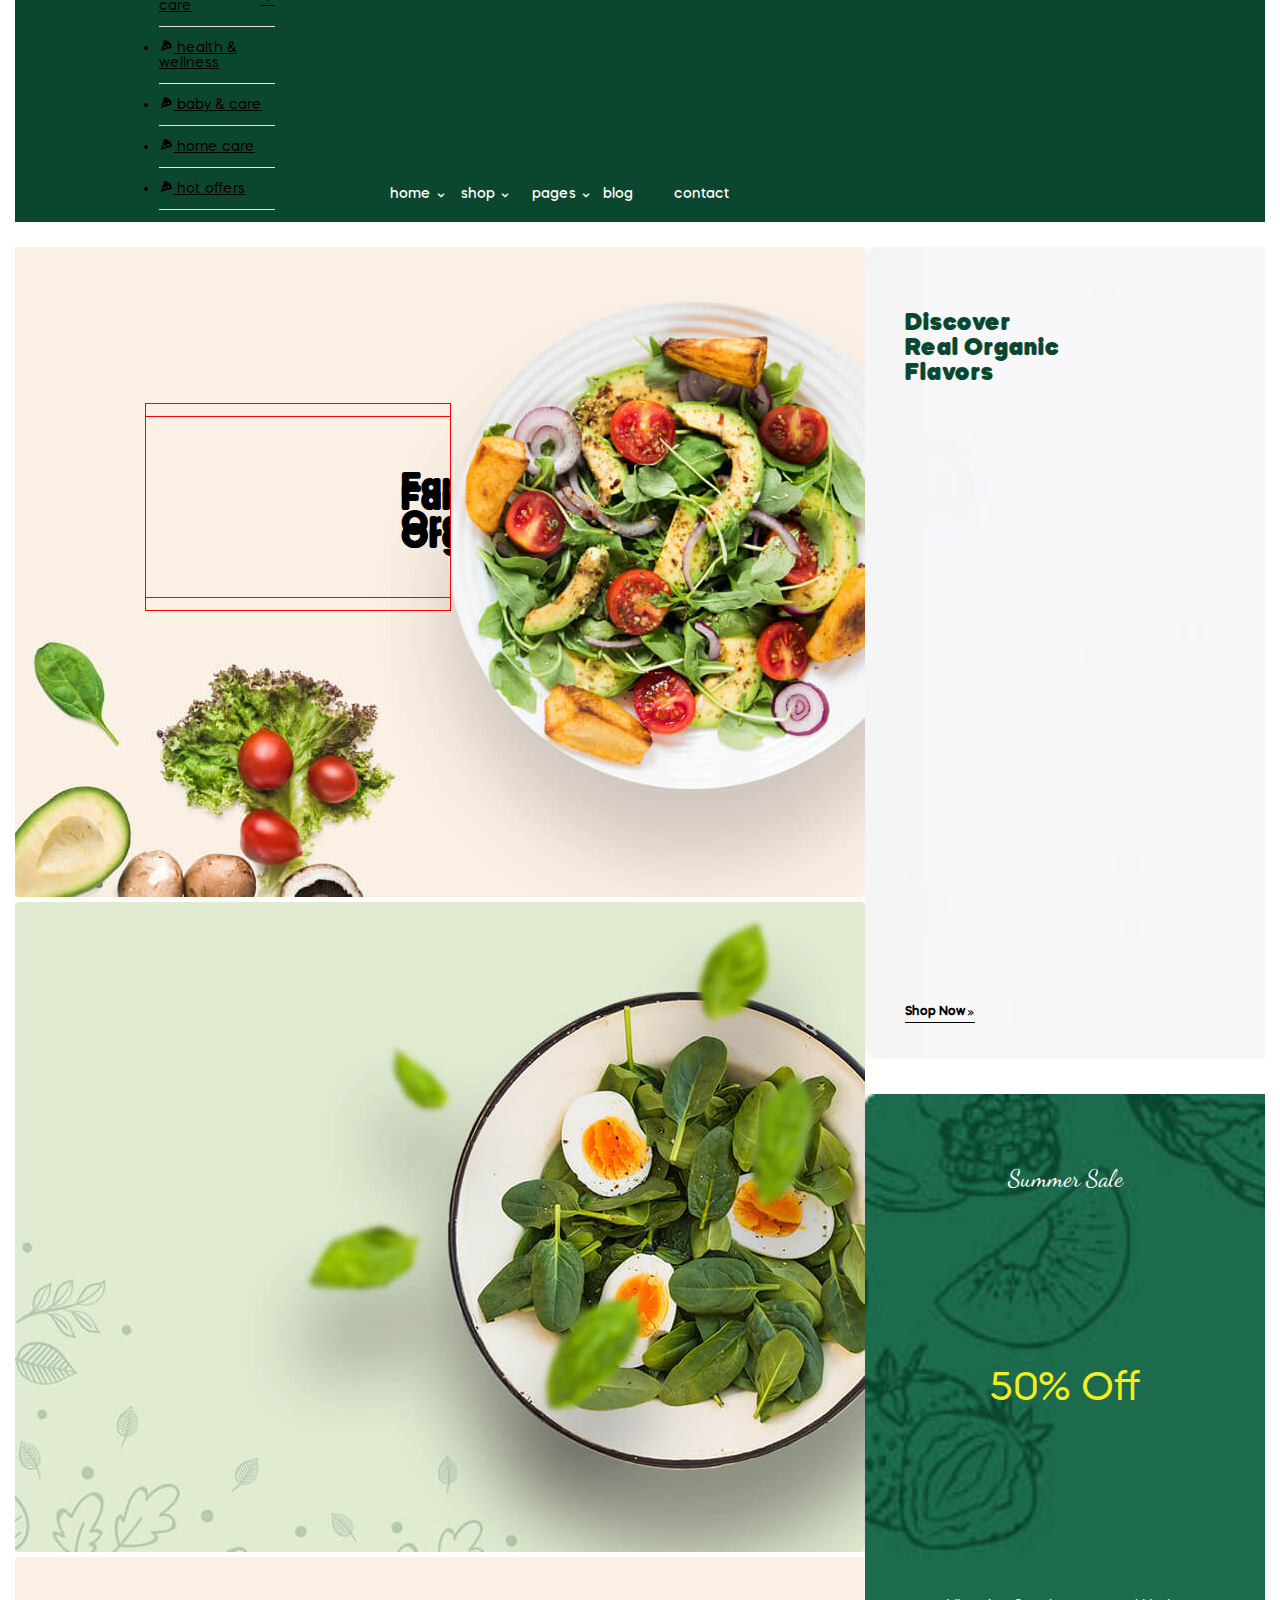
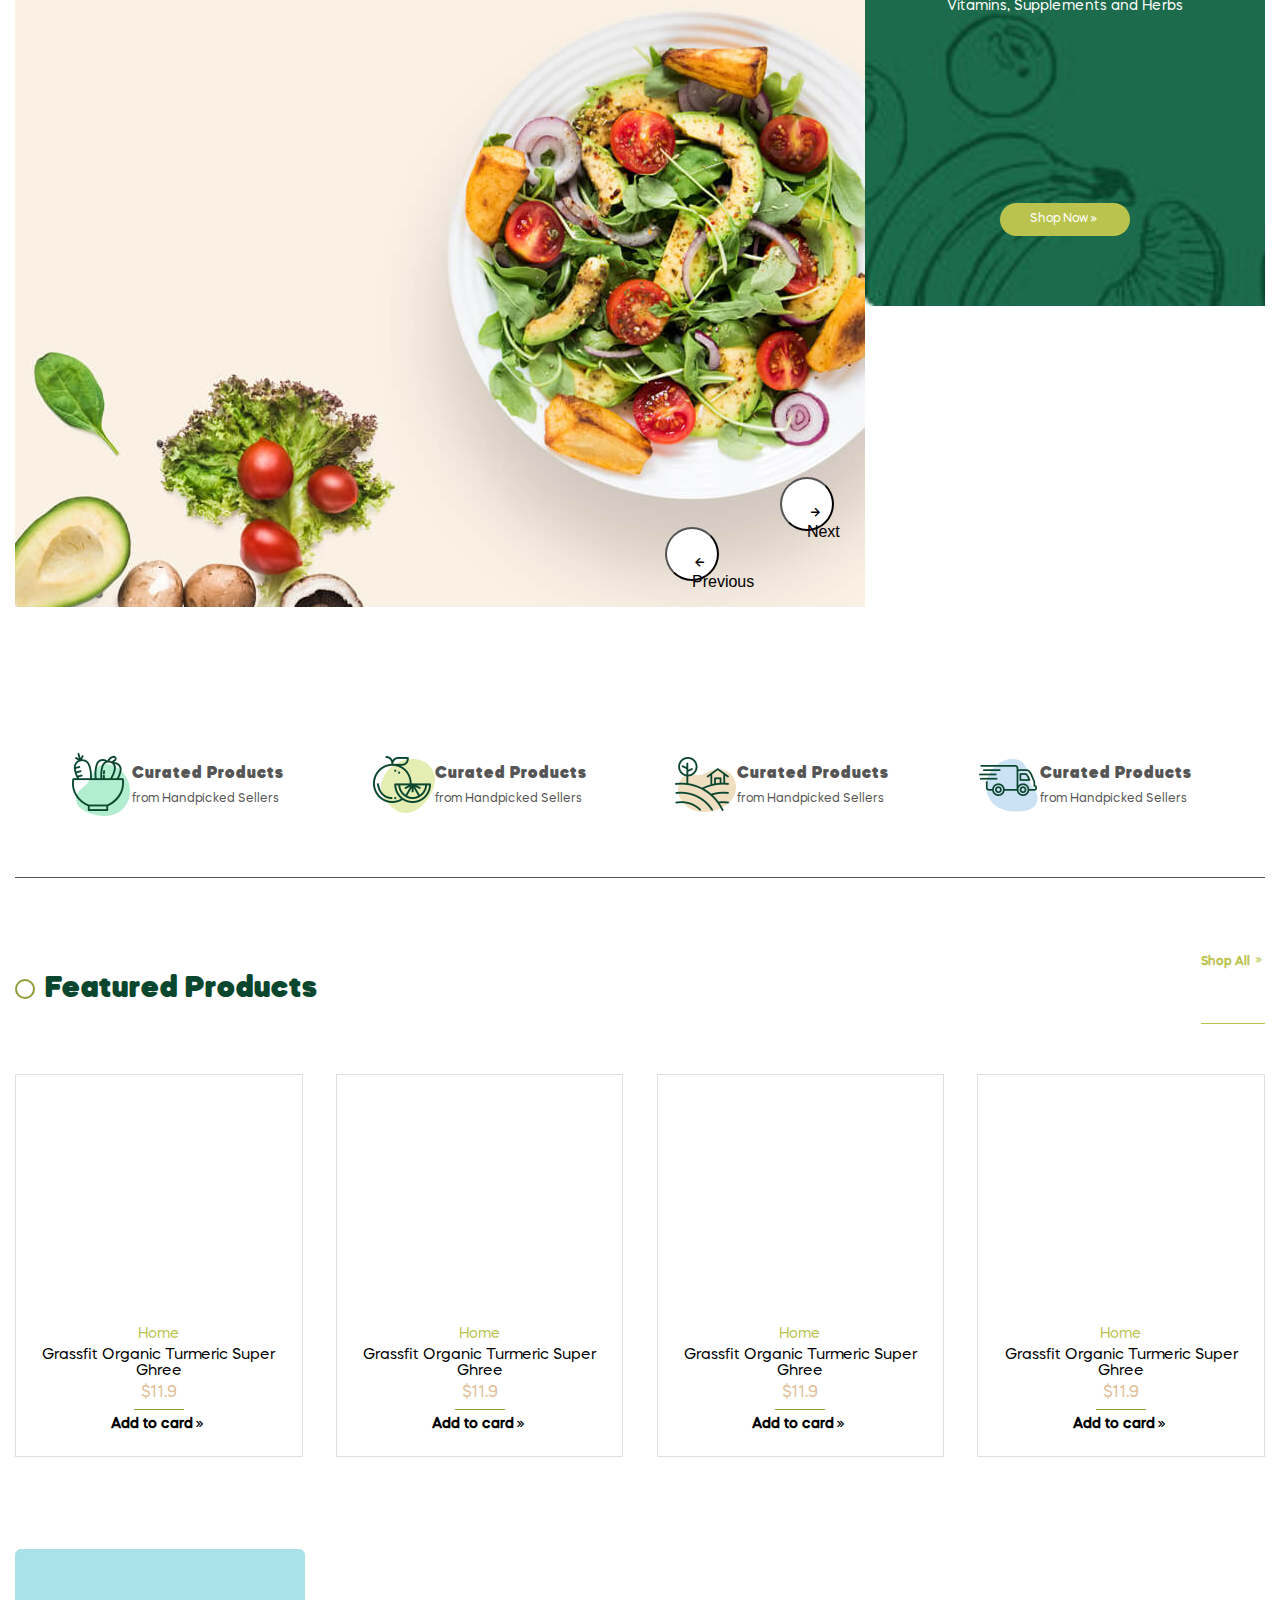
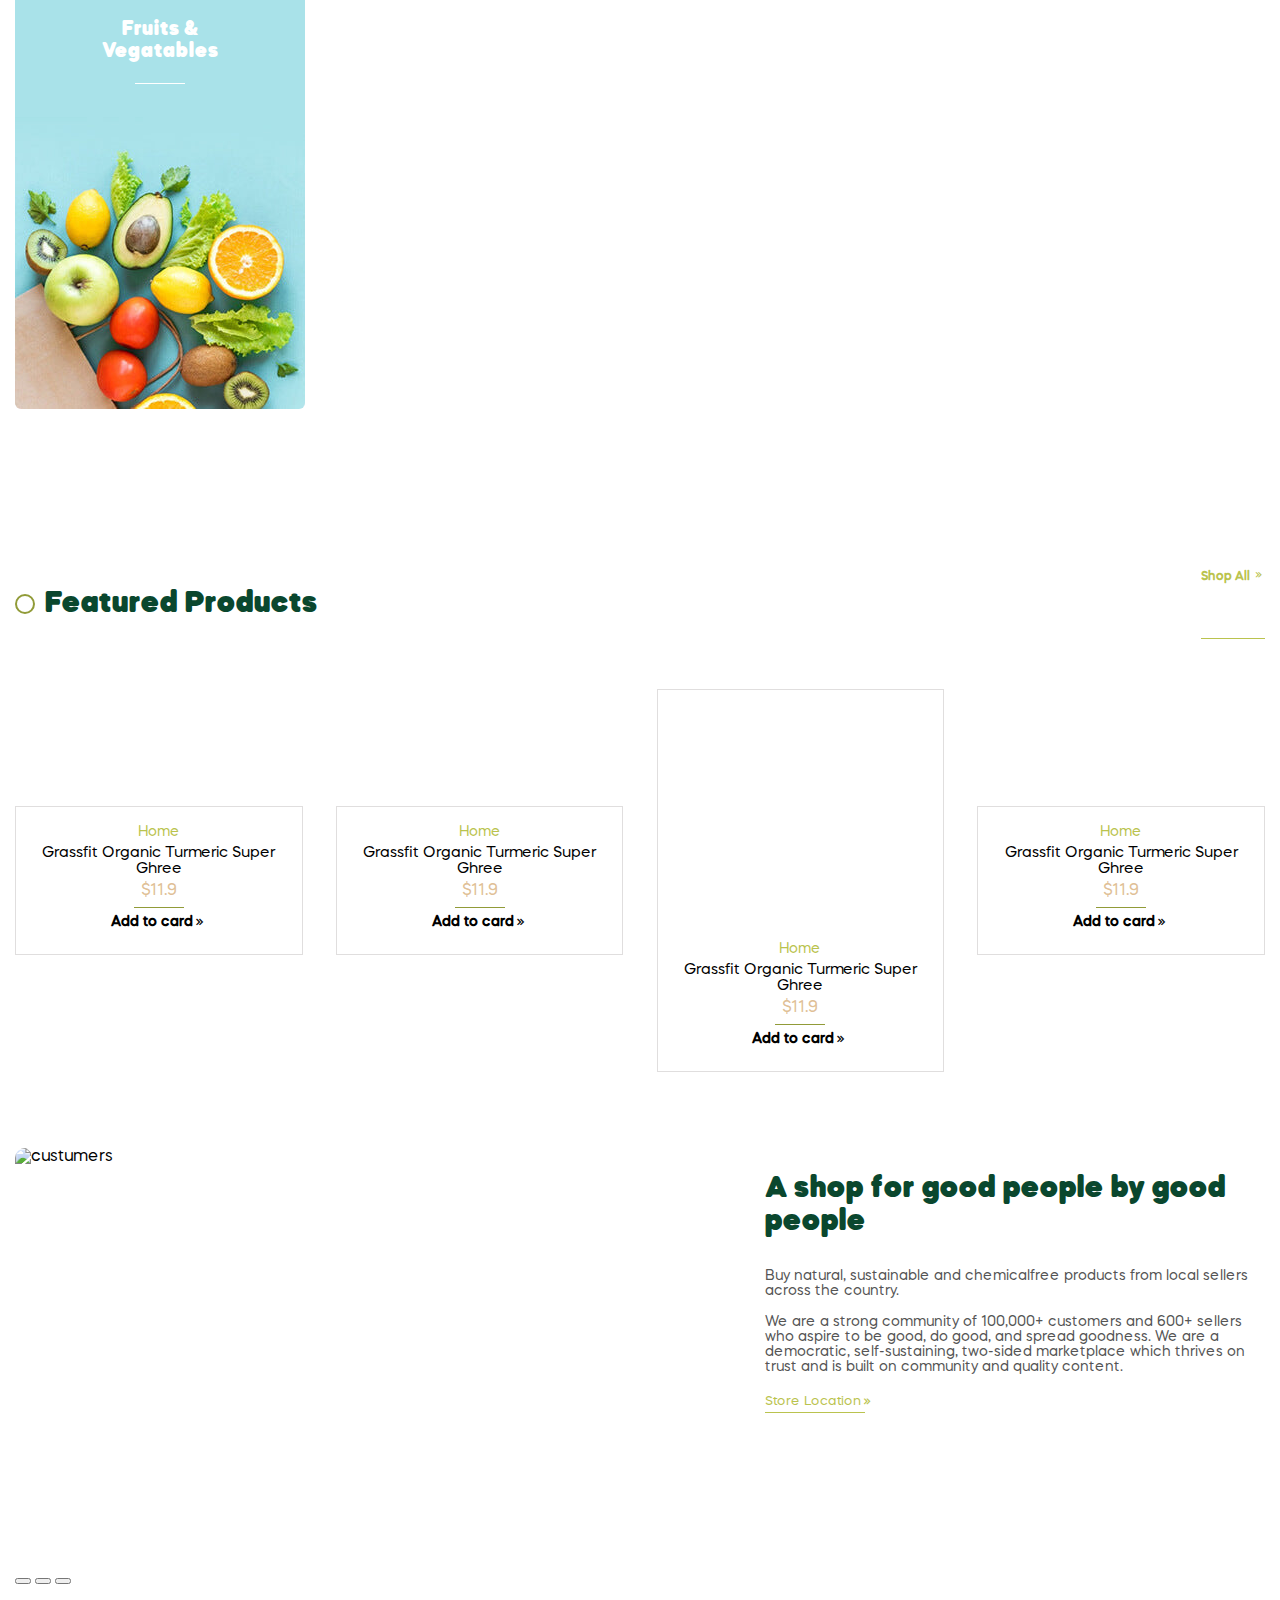
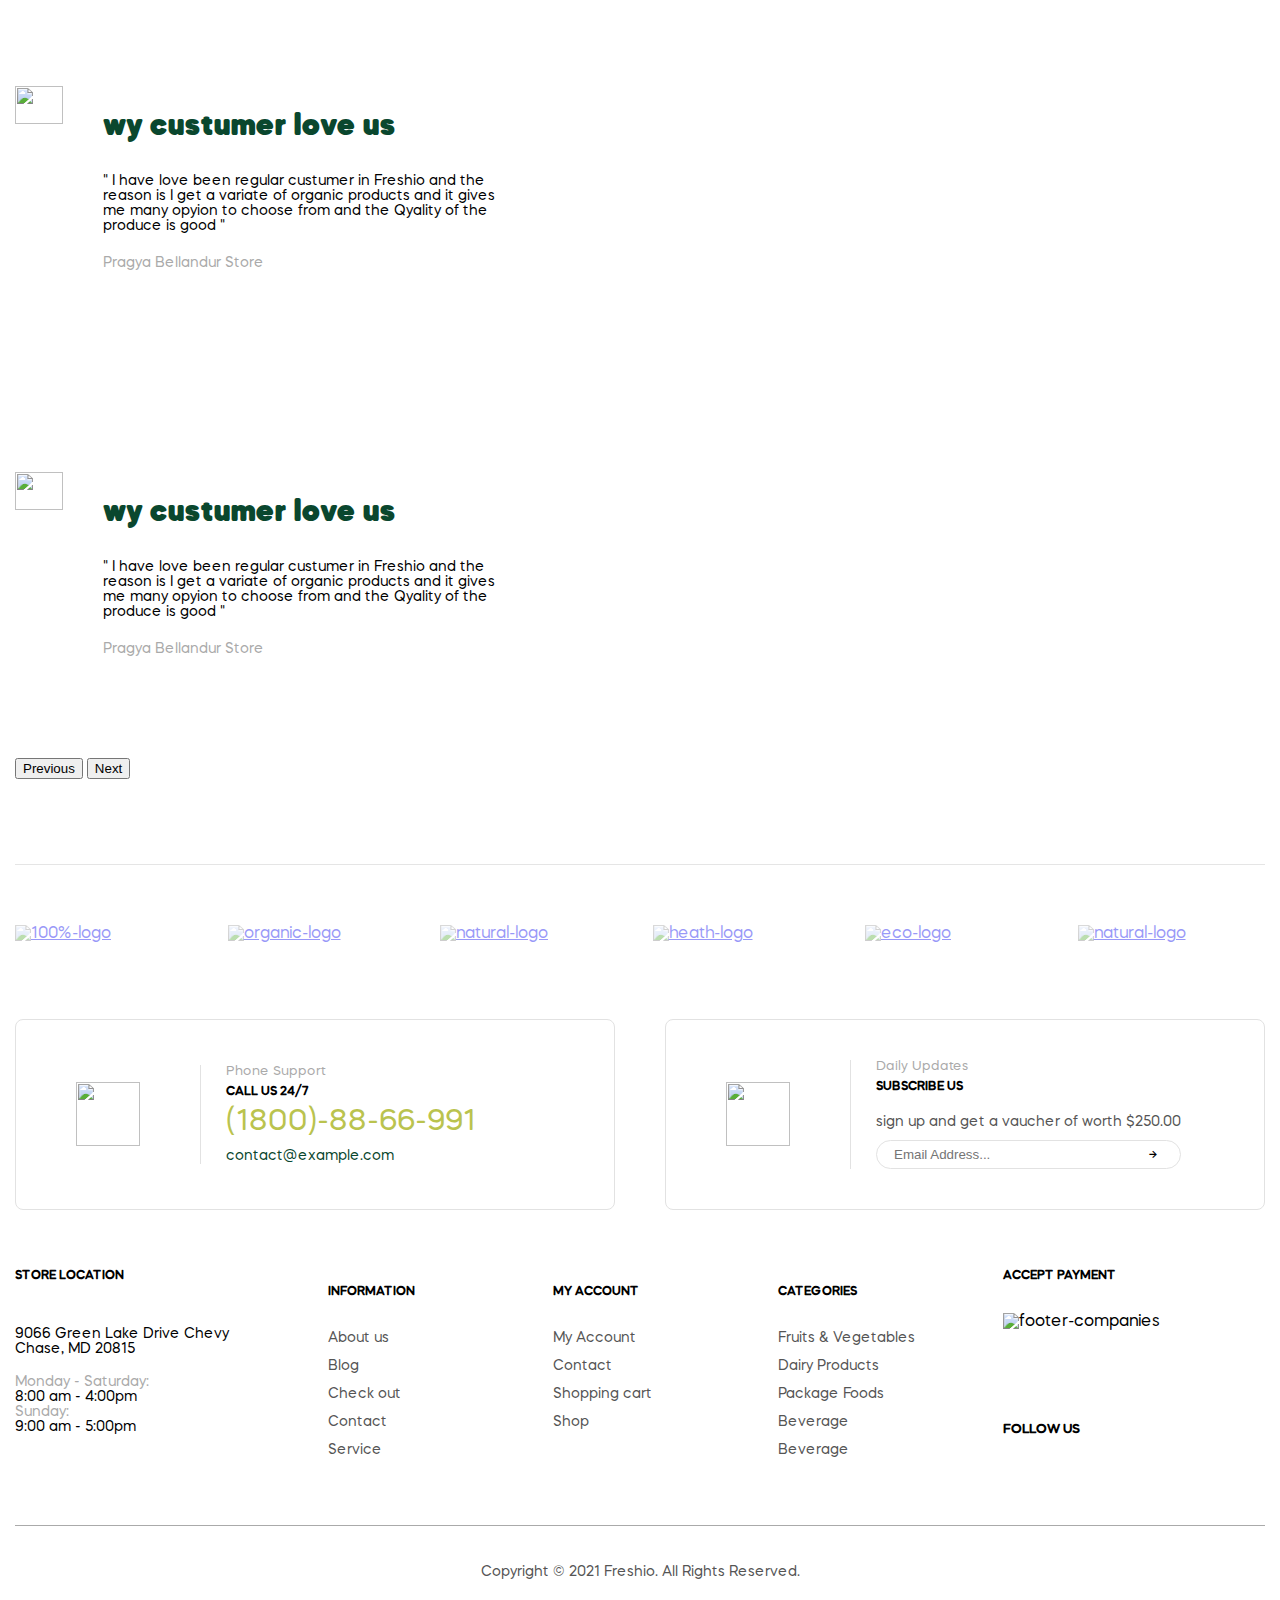
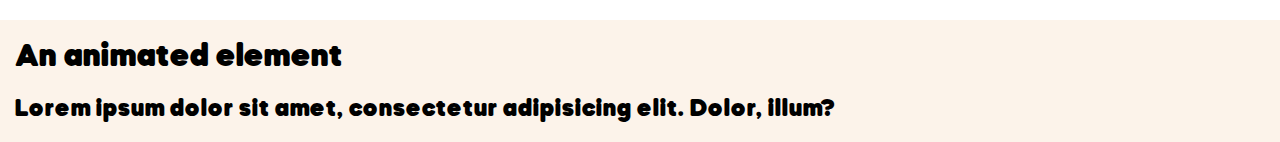
==== commit 4f7e2262: "commit" ====
--- a/index.html
+++ b/index.html
@@ -9,6 +9,9 @@
   <title>imtihon-3</title>
 
 
+  <link rel="stylesheet"href="https://cdnjs.cloudflare.com/ajax/libs/animate.css/4.1.1/animate.min.css"/>
+  <link rel="stylesheet" href="https://pro.fontawesome.com/releases/v5.10.0/css/all.css" integrity="sha384-AYmEC3Yw5cVb3ZcuHtOA93w35dYTsvhLPVnYs9eStHfGJvOvKxVfELGroGkvsg+p" crossorigin="anonymous"/>
+
   <link href='https://unpkg.com/boxicons@2.1.1/css/boxicons.min.css' rel='stylesheet'>
   <link rel="stylesheet" href="https://necolas.github.io/normalize.css/8.0.1/normalize.css">
   <link href="https://cdn.jsdelivr.net/npm/bootstrap@5.1.3/dist/css/bootstrap.min.css" rel="stylesheet" integrity="sha384-1BmE4kWBq78iYhFldvKuhfTAU6auU8tT94WrHftjDbrCEXSU1oBoqyl2QvZ6jIW3" crossorigin="anonymous">
@@ -22,18 +25,151 @@
         <span class="site-info__span">FREE express international delivery + EASY returns</span>
         <nav>
           <ul class="site-info__list d-flex">
-            <li class="site-info__item"><a class="site-info__item-link" href="#">about</a></li>
-            <li class="site-info__item"><a class="site-info__item-link" href="#">faq</a></li>
-            <li class="site-info__item"><a class="site-info__item-link" href="#">contact us</a></li>
+            <li class="site-info__item"><a class="site-info__item-link" href="about.html">about</a></li>
+            <li class="site-info__item"><a class="site-info__item-link" href="faq.html">faq</a></li>
+            <li class="site-info__item"><a class="site-info__item-link" href="contact.html">contact us</a></li>
           </ul>
         </nav>
       </div>
     </div>
   </section>
 
+  <section>
+    <div class="menu-bar">
+      <ul class="menu-bar__list">
+        <li class="menu-bar__item">
+          <i class='bx bx-store'></i>
+          <span class="menu-bar__span">shop</span>
+        </li>
+        <li class="menu-bar__item">
+          <i class='bx bx-heart' ></i>
+          <span class="menu-bar__span">wishlist</span>
+        </li>
+        <li class="menu-bar__item">
+          <i class='bx bx-user' data-bs-toggle="offcanvas" data-bs-target="#offcanvasRight" aria-controls="offcanvasRight" ></i>
+          <span class="menu-bar__span" >accaund</span>
+
+
+
+
+
+
+
+          <!-- <div class="offcanvas offcanvas-end" tabindex="-1" id="offcanvasRight" aria-labelledby="offcanvasRightLabel">
+            <div class="offcanvas-header">
+              <a href="#"><img src="img/logo.jpg" alt="logo" width="130" height="71"></a>
+              <button type="button" class="btn-close text-reset" data-bs-dismiss="offcanvas" aria-label="Close"></button>
+            </div>
+            <div class="offcanvas-body">
+              <h3 class="offcanvas-body__title">Existing Account Login</h3>
+              <form class="offcanvas-body__form" action="https://echo.htmlacademy.ru">
+                <input class="offcanvas-body__input" type="email" name="email" id="email" placeholder="Email Address" required>
+                <input class="offcanvas-body__input" type="password" name="password" id="password" placeholder="Password" required>
+                <div class="offcanvas-body__check">
+                  <div class="form-check">
+                    <input class="form-check-input" type="checkbox" value="" id="flexCheckDefault" required>
+                    <label class="form-check-label" for="flexCheckDefault">
+                      Remember Me
+                    </label>
+                  </div>
+                  <a class="offcanvas-body__forgot" href="#">Forgot password?</a>
+                </div>
+                <button class="offcanvas-body__btn" type="submit">Login</button>
+              </form>
+
+              <span class="offcanvas-body__connect-info">Connect with Social Networks</span>
+              <ul class="offcanvas-body__list d-flex align-items-center">
+                <li class="offcanvas-body__item"><a class="offcanvas-body__item-link" href="#"><i class='bx bxl-facebook'></i></a></li>
+                <li class="offcanvas-body__item"><a class="offcanvas-body__item-link" href="#"><i class='bx bxl-google'></i></a></li>
+                <li class="offcanvas-body__item"><a class="offcanvas-body__item-link" href="#"><i class='bx bxl-twitter'></i></a></li>
+              </ul>
+
+              <span class="offcanvas-body__connect-info">New Account Register</span>
+              <form class="offcanvas-body__form mt-3" action="https://echo.htmlacademy.ru">
+                <input class="offcanvas-body__input" type="text" id="fname" name="fist-name" placeholder="First Name" required>
+                <input class="offcanvas-body__input" type="text" id="lname" name="last-name" placeholder="Last Name" required>
+                <input class="offcanvas-body__input" type="email" name="email" placeholder="Email Address" required> 
+                <input class="offcanvas-body__input" type="password" name="password" id="password" placeholder="Password" required>
+
+                <div class="form-check mb-3">
+                  <input class="form-check-input" type="checkbox" value="" id="flexCheckDefault" required>
+                  <label class="form-check-label" for="flexCheckDefault">
+                    I agree to the terms.
+                  </label>
+                </div>
+                <button class="offcanvas-body__btn" type="submit">Create an Account</button>
+              </form>
+
+              <div class="d-flex justify-content-between">
+                <div class="offcanvas-chek-info">
+                  <span class="offcanvas-chek-info__span">Language</span>
+                  <ul class="offcanvas-body__flags-list">
+                    <li class="offcanvas-chek-info__info"><a class="offcanvas-chek-info__link" href="#"><img src="https://demo73.leotheme.com/prestashop/at_freshio/img/l/1.jpg" alt="usa" width="17" height="11"></a></li>
+                    <li class="offcanvas-chek-info__info"><a class="offcanvas-chek-info__link" href="#"><img src="https://demo73.leotheme.com/prestashop/at_freshio/img/l/2.jpg" alt="usa" width="17" height="11"></a></li>
+                    <li class="offcanvas-chek-info__info"><a class="offcanvas-chek-info__link" href="#"><img src="https://demo73.leotheme.com/prestashop/at_freshio/img/l/3.jpg" alt="usa" width="17" height="11"></a></li>
+                    <li class="offcanvas-chek-info__info"><a class="offcanvas-chek-info__link" href="#"><img src="https://demo73.leotheme.com/prestashop/at_freshio/img/l/4.jpg" alt="usa" width="17" height="11"></a></li>
+                    <li class="offcanvas-chek-info__info"><a class="offcanvas-chek-info__link" href="#"><img src="https://demo73.leotheme.com/prestashop/at_freshio/img/l/5.jpg" alt="usa" width="17" height="11"></a></li>
+                    <li class="offcanvas-chek-info__info"><a class="offcanvas-chek-info__link" href="#"><img src="https://demo73.leotheme.com/prestashop/at_freshio/img/l/6.jpg" alt="usa" width="17" height="11"></a></li>
+                  </ul>
+                  <span class="offcanvas-chek-info__currency">Currensy</span>
+                  <div class="d-flex">
+                    <span class="offcanvas-chek-info__valuta me-2">EUR</span>
+                    <span class="offcanvas-chek-info__valuta">USD</span>
+                  </div>
+                </div>
+
+                <span class="offcanvas-body__hr-span"></span>
+
+                <div class="offcanvas-body__connect-part">
+                  <ul class="offcanvas-body__connect-list">
+                    <li class="offcanvas-body__connect-item"><a class="offcanvas-body__conect-link" href="#"><i class='bx bx-arrow-to-right'></i>Sign in</a></li>
+                    <li class="offcanvas-body__connect-item"><a class="offcanvas-body__conect-link" href="#"><i class='bx bx-user-check' ></i>My account</a></li>
+                    <li class="offcanvas-body__connect-item"><a class="offcanvas-body__conect-link" href="#"><i class='bx bxs-heart-circle'></i> Wishlist (0)</a></li>
+                    <li class="offcanvas-body__connect-item"><a class="offcanvas-body__conect-link" href="#"><i class='bx bx-chat'></i>Compare (1)</a></li>
+                    <li class="offcanvas-body__connect-item"><a class="offcanvas-body__conect-link" href="#"><i class='bx bx-checkbox-checked'></i> Checkout</a></li>
+                  </ul>
+                </div>
+              </div>
+            </div>
+          </div> -->
+
+
+
+
+
+
+
+
+
+
+
+        </li>
+        <li class="menu-bar__item">
+          <i class='bx bx-search'  data-bs-toggle="offcanvas" data-bs-target="#offcanvasTop" aria-controls="offcanvasTop"></i>
+          <span class="menu-bar__span" data-bs-toggle="offcanvas" data-bs-target="#offcanvasTop" aria-controls="offcanvasTop">search</span>
+
+            <div class="offcanvas offcanvas-top" tabindex="-1" id="offcanvasTop" aria-labelledby="offcanvasTopLabel">
+              <div class="offcanvas-header">
+                <form class="menubar-form" action="https://echo.htmlacademy.ru">
+                  <i class='bx bx-search' ></i>
+                  <input class="menubar-form__input" type="search" name="search" placeholder="Enter Keyword..." required>
+                  <span class="menubar-form__span">Search</span>
+                </form>
+              </div>
+            </div>
+        </li>
+
+      </ul>
+    </div>
+  </section>
+
   <div class="container-fluid">
     <div class="father">
-
+      <a href="#">
+        <button class="up-btn">
+          <i class='bx bx-chevrons-up'></i>
+        </button>
+      </a>
       <section>
         <div class="container">
           <div class="header">
@@ -101,7 +237,7 @@
 
 
               <div class="sidebar">
-                <button class="header__btn" type="button" data-bs-toggle="offcanvas" data-bs-target="#offcanvasWithBothOptions" aria-controls="offcanvasWithBothOptions"><i class='bx bx-menu' ></i></button>
+                <button class="header__btn" type="button" data-bs-toggle="offcanvas" data-bs-target="#offcanvasWithBothOptions" aria-controls="offcanvasWithBothOptions"><i class='bx bx-menu'></i></button>
                   <div class="offcanvas offcanvas-start" data-bs-scroll="true" tabindex="-1" id="offcanvasWithBothOptions" aria-labelledby="offcanvasWithBothOptionsLabel">
 
                     <div class="offcanvas-header">
@@ -116,14 +252,14 @@
                           <div class="dd" id="sidebarodal">
                             <button class="closebutton" id="closeBtn"><i class='bx bx-chevrons-left' ></i>Back to home</button>
                             <ul class="sidebar__list">
-                              <li class="sidebar__item-home"><a class="sidebar__itemlink" href="#">Home 1</a></li>
-                              <li class="sidebar__item-home"><a class="sidebar__itemlink" href="#">Home 2</a></li>
-                              <li class="sidebar__item-home"><a class="sidebar__itemlink" href="#">Home 3</a></li>
-                              <li class="sidebar__item-home"><a class="sidebar__itemlink" href="#">Home 4</a></li>
-                              <li class="sidebar__item-home"><a class="sidebar__itemlink" href="#">Home 5</a></li>
-                              <li class="sidebar__item-home"><a class="sidebar__itemlink" href="#">Home 6</a></li>
-                              <li class="sidebar__item-home"><a class="sidebar__itemlink" href="#">Home 7</a></li>
-                              <li class="sidebar__item-home"><a class="sidebar__itemlink" href="#">Home 8</a></li>
+                              <li class="sidebar__item-home"><a class="sidebar__itemlink" href="index.html">Home 1</a></li>
+                              <li class="sidebar__item-home"><a class="sidebar__itemlink" href="index.html">Home 2</a></li>
+                              <li class="sidebar__item-home"><a class="sidebar__itemlink" href="index.html">Home 3</a></li>
+                              <li class="sidebar__item-home"><a class="sidebar__itemlink" href="index.html">Home 4</a></li>
+                              <li class="sidebar__item-home"><a class="sidebar__itemlink" href="index.html">Home 5</a></li>
+                              <li class="sidebar__item-home"><a class="sidebar__itemlink" href="index.html">Home 6</a></li>
+                              <li class="sidebar__item-home"><a class="sidebar__itemlink" href="index.html">Home 7</a></li>
+                              <li class="sidebar__item-home"><a class="sidebar__itemlink" href="index.html">Home 8</a></li>
                             </ul>
                           </div>
                          
@@ -175,7 +311,7 @@
                         
                         </li>
                         <li class="sidebar__item sidebar-open"><a class="sidebar__item-link" href="#"><span class="sidebar__item-span">blog</span></a></li>
-                        <li class="sidebar__item sidebar-open"><a class="sidebar__item-link" href="#"><span class="sidebar__item-span">contact</span></a></li>
+                        <li class="sidebar__item sidebar-open"><a class="sidebar__item-link" href="contact.html"><span class="sidebar__item-span">contact</span></a></li>
                       </ul>
 
                     </div>
@@ -187,8 +323,7 @@
               
 <!-- user modal -->
 
-
-              <a class="header__logo" href="#"><img src="img/logo.jpg" alt="logo" width="130" height="71"></a>
+              <a class="header__logo" href="index.html"><img src="img/logo.jpg" alt="logo" width="130" height="71"></a>
               <div class="header__search  align-items-center justify-content-between">
                 <i class='bx bx-search'></i>
                 <input class="header__input" type="search" name="search" placeholder="Enter Keyword...">
@@ -200,87 +335,88 @@
               <ul class="header__list d-flex align-items-center">
                 <li class="header__item header__item--activ"><i class='bx bx-user'data-bs-toggle="offcanvas" data-bs-target="#offcanvasRight" aria-controls="offcanvasRight"></i>
 
-                  <div class="offcanvas offcanvas-end" tabindex="-1" id="offcanvasRight" aria-labelledby="offcanvasRightLabel">
-                    <div class="offcanvas-header">
-                      <a href="#"><img src="img/logo.jpg" alt="logo" width="130" height="71"></a>
-                      <button type="button" class="btn-close text-reset" data-bs-dismiss="offcanvas" aria-label="Close"></button>
-                    </div>
-                    <div class="offcanvas-body">
-                      <h3 class="offcanvas-body__title">Existing Account Login</h3>
-                      <form class="offcanvas-body__form" action="https://echo.htmlacademy.ru">
-                        <input class="offcanvas-body__input" type="email" name="email" id="email" placeholder="Email Address" required>
-                        <input class="offcanvas-body__input" type="password" name="password" id="password" placeholder="Password" required>
-                        <div class="offcanvas-body__check">
-                          <div class="form-check">
-                            <input class="form-check-input" type="checkbox" value="" id="flexCheckDefault" required>
-                            <label class="form-check-label" for="flexCheckDefault">
-                              Remember Me
-                            </label>
-                          </div>
-                          <a class="offcanvas-body__forgot" href="#">Forgot password?</a>
-                        </div>
-                        <button class="offcanvas-body__btn" type="submit">Login</button>
-                      </form>
-
-                      <span class="offcanvas-body__connect-info">Connect with Social Networks</span>
-                      <ul class="offcanvas-body__list d-flex align-items-center">
-                        <li class="offcanvas-body__item"><a class="offcanvas-body__item-link" href="#"><i class='bx bxl-facebook'></i></a></li>
-                        <li class="offcanvas-body__item"><a class="offcanvas-body__item-link" href="#"><i class='bx bxl-google'></i></a></li>
-                        <li class="offcanvas-body__item"><a class="offcanvas-body__item-link" href="#"><i class='bx bxl-twitter'></i></a></li>
-                      </ul>
-
-                      <span class="offcanvas-body__connect-info">New Account Register</span>
-                      <form class="offcanvas-body__form mt-3" action="https://echo.htmlacademy.ru">
-                        <input class="offcanvas-body__input" type="text" id="fname" name="fist-name" placeholder="First Name" required>
-                        <input class="offcanvas-body__input" type="text" id="lname" name="last-name" placeholder="Last Name" required>
-                        <input class="offcanvas-body__input" type="email" name="email" placeholder="Email Address" required> 
-                        <input class="offcanvas-body__input" type="password" name="password" id="password" placeholder="Password" required>
-
-                        <div class="form-check mb-3">
+                 
+
+<!-- user modal end of -->
+
+                </li>
+                <div class="offcanvas offcanvas-end" tabindex="-1" id="offcanvasRight" aria-labelledby="offcanvasRightLabel">
+                  <div class="offcanvas-header">
+                    <a href="index.html"><img src="img/logo.jpg" alt="logo" width="130" height="71"></a>
+                    <button type="button" class="btn-close text-reset" data-bs-dismiss="offcanvas" aria-label="Close"></button>
+                  </div>
+                  <div class="offcanvas-body">
+                    <h3 class="offcanvas-body__title">Existing Account Login</h3>
+                    <form class="offcanvas-body__form" action="https://echo.htmlacademy.ru">
+                      <input class="offcanvas-body__input" type="email" name="email" id="email" placeholder="Email Address" required>
+                      <input class="offcanvas-body__input" type="password" name="password" id="password" placeholder="Password" required>
+                      <div class="offcanvas-body__check">
+                        <div class="form-check">
                           <input class="form-check-input" type="checkbox" value="" id="flexCheckDefault" required>
                           <label class="form-check-label" for="flexCheckDefault">
-                            I agree to the terms.
+                            Remember Me
                           </label>
                         </div>
-                        <button class="offcanvas-body__btn" type="submit">Create an Account</button>
-                      </form>
-
-                      <div class="d-flex justify-content-between">
-                        <div class="offcanvas-chek-info">
-                          <span class="offcanvas-chek-info__span">Language</span>
-                          <ul class="offcanvas-body__flags-list">
-                            <li class="offcanvas-chek-info__info"><a class="offcanvas-chek-info__link" href="#"><img src="https://demo73.leotheme.com/prestashop/at_freshio/img/l/1.jpg" alt="usa" width="17" height="11"></a></li>
-                            <li class="offcanvas-chek-info__info"><a class="offcanvas-chek-info__link" href="#"><img src="https://demo73.leotheme.com/prestashop/at_freshio/img/l/2.jpg" alt="usa" width="17" height="11"></a></li>
-                            <li class="offcanvas-chek-info__info"><a class="offcanvas-chek-info__link" href="#"><img src="https://demo73.leotheme.com/prestashop/at_freshio/img/l/3.jpg" alt="usa" width="17" height="11"></a></li>
-                            <li class="offcanvas-chek-info__info"><a class="offcanvas-chek-info__link" href="#"><img src="https://demo73.leotheme.com/prestashop/at_freshio/img/l/4.jpg" alt="usa" width="17" height="11"></a></li>
-                            <li class="offcanvas-chek-info__info"><a class="offcanvas-chek-info__link" href="#"><img src="https://demo73.leotheme.com/prestashop/at_freshio/img/l/5.jpg" alt="usa" width="17" height="11"></a></li>
-                            <li class="offcanvas-chek-info__info"><a class="offcanvas-chek-info__link" href="#"><img src="https://demo73.leotheme.com/prestashop/at_freshio/img/l/6.jpg" alt="usa" width="17" height="11"></a></li>
-                          </ul>
-                          <span class="offcanvas-chek-info__currency">Currensy</span>
-                          <div class="d-flex">
-                            <span class="offcanvas-chek-info__valuta me-2">EUR</span>
-                            <span class="offcanvas-chek-info__valuta">USD</span>
-                          </div>
+                        <a class="offcanvas-body__forgot" href="#">Forgot password?</a>
+                      </div>
+                      <button class="offcanvas-body__btn" type="submit">Login</button>
+                    </form>
+
+                    <span class="offcanvas-body__connect-info">Connect with Social Networks</span>
+                    <ul class="offcanvas-body__list d-flex align-items-center">
+                      <li class="offcanvas-body__item"><a class="offcanvas-body__item-link" href="#"><i class='bx bxl-facebook'></i></a></li>
+                      <li class="offcanvas-body__item"><a class="offcanvas-body__item-link" href="#"><i class='bx bxl-google'></i></a></li>
+                      <li class="offcanvas-body__item"><a class="offcanvas-body__item-link" href="#"><i class='bx bxl-twitter'></i></a></li>
+                    </ul>
+
+                    <span class="offcanvas-body__connect-info">New Account Register</span>
+                    <form class="offcanvas-body__form mt-3" action="https://echo.htmlacademy.ru">
+                      <input class="offcanvas-body__input" type="text" id="fname" name="fist-name" placeholder="First Name" required>
+                      <input class="offcanvas-body__input" type="text" id="lname" name="last-name" placeholder="Last Name" required>
+                      <input class="offcanvas-body__input" type="email" name="email" placeholder="Email Address" required> 
+                      <input class="offcanvas-body__input" type="password" name="password" id="password" placeholder="Password" required>
+
+                      <div class="form-check mb-3">
+                        <input class="form-check-input" type="checkbox" value="" id="flexCheckDefault" required>
+                        <label class="form-check-label" for="flexCheckDefault">
+                          I agree to the terms.
+                        </label>
+                      </div>
+                      <button class="offcanvas-body__btn" type="submit">Create an Account</button>
+                    </form>
+
+                    <div class="d-flex justify-content-between">
+                      <div class="offcanvas-chek-info">
+                        <span class="offcanvas-chek-info__span">Language</span>
+                        <ul class="offcanvas-body__flags-list">
+                          <li class="offcanvas-chek-info__info"><a class="offcanvas-chek-info__link" href="#"><img src="https://demo73.leotheme.com/prestashop/at_freshio/img/l/1.jpg" alt="usa" width="17" height="11"></a></li>
+                          <li class="offcanvas-chek-info__info"><a class="offcanvas-chek-info__link" href="#"><img src="https://demo73.leotheme.com/prestashop/at_freshio/img/l/2.jpg" alt="usa" width="17" height="11"></a></li>
+                          <li class="offcanvas-chek-info__info"><a class="offcanvas-chek-info__link" href="#"><img src="https://demo73.leotheme.com/prestashop/at_freshio/img/l/3.jpg" alt="usa" width="17" height="11"></a></li>
+                          <li class="offcanvas-chek-info__info"><a class="offcanvas-chek-info__link" href="#"><img src="https://demo73.leotheme.com/prestashop/at_freshio/img/l/4.jpg" alt="usa" width="17" height="11"></a></li>
+                          <li class="offcanvas-chek-info__info"><a class="offcanvas-chek-info__link" href="#"><img src="https://demo73.leotheme.com/prestashop/at_freshio/img/l/5.jpg" alt="usa" width="17" height="11"></a></li>
+                          <li class="offcanvas-chek-info__info"><a class="offcanvas-chek-info__link" href="#"><img src="https://demo73.leotheme.com/prestashop/at_freshio/img/l/6.jpg" alt="usa" width="17" height="11"></a></li>
+                        </ul>
+                        <span class="offcanvas-chek-info__currency">Currensy</span>
+                        <div class="d-flex">
+                          <span class="offcanvas-chek-info__valuta me-2">EUR</span>
+                          <span class="offcanvas-chek-info__valuta">USD</span>
                         </div>
-
-                        <span class="offcanvas-body__hr-span"></span>
-
-                        <div class="offcanvas-body__connect-part">
-                          <ul class="offcanvas-body__connect-list">
-                            <li class="offcanvas-body__connect-item"><a class="offcanvas-body__conect-link" href="#"><i class='bx bx-arrow-to-right'></i>Sign in</a></li>
-                            <li class="offcanvas-body__connect-item"><a class="offcanvas-body__conect-link" href="#"><i class='bx bx-user-check' ></i>My account</a></li>
-                            <li class="offcanvas-body__connect-item"><a class="offcanvas-body__conect-link" href="#"><i class='bx bxs-heart-circle'></i> Wishlist (0)</a></li>
-                            <li class="offcanvas-body__connect-item"><a class="offcanvas-body__conect-link" href="#"><i class='bx bx-chat'></i>Compare (1)</a></li>
-                            <li class="offcanvas-body__connect-item"><a class="offcanvas-body__conect-link" href="#"><i class='bx bx-checkbox-checked'></i> Checkout</a></li>
-                          </ul>
-                        </div>
+                      </div>
+
+                      <span class="offcanvas-body__hr-span"></span>
+
+                      <div class="offcanvas-body__connect-part">
+                        <ul class="offcanvas-body__connect-list">
+                          <li class="offcanvas-body__connect-item"><a class="offcanvas-body__conect-link" href="#"><i class='bx bx-arrow-to-right'></i>Sign in</a></li>
+                          <li class="offcanvas-body__connect-item"><a class="offcanvas-body__conect-link" href="#"><i class='bx bx-user-check' ></i>My account</a></li>
+                          <li class="offcanvas-body__connect-item"><a class="offcanvas-body__conect-link" href="#"><i class='bx bxs-heart-circle'></i> Wishlist (0)</a></li>
+                          <li class="offcanvas-body__connect-item"><a class="offcanvas-body__conect-link" href="#"><i class='bx bx-chat'></i>Compare (1)</a></li>
+                          <li class="offcanvas-body__connect-item"><a class="offcanvas-body__conect-link" href="#"><i class='bx bx-checkbox-checked'></i> Checkout</a></li>
+                        </ul>
                       </div>
                     </div>
                   </div>
-
-<!-- user modal end of -->
-
-                </li>
+                </div>
                 <li class="header__item header-item header__item--activ"><i class='bx bx-heart'></i>
                   <span class="header-item-span">0</span>
                 </li>
@@ -292,14 +428,59 @@
             <div class="header__navigations header-info d-flex align-items-center">
               <div class="header-info__content">
                 <div class="header-info__category d-flex align-items-center">
-                    <div class="dropdown">
+                    <div class="dropdown dropdownesing">
                       <button class="btn btn-secondary dropdown-toggle header-info__btn"role="button" id="dropdownMenuLink" data-bs-toggle="dropdown" aria-expanded="false"><i class='bx bx-menu' ></i>
                         <p class="header-info__text">Shop by Department</p> 
                       </button>
                       <ul class="dropdown-menu" aria-labelledby="dropdownMenuLink">
-                        <li><a class="dropdown-item" href="#">Action</a></li>
-                        <li><a class="dropdown-item" href="#">Another action</a></li>
-                        <li><a class="dropdown-item" href="#">Something else here</a></li>
+                        <li><span class="dropdown-menu__pyrmid"></span></li>
+                        <li>
+                          <a class="dropdown-item" href="#">
+                            <div><i class='bx bxs-pizza' ></i> fruit & vegatables</div>
+                          </a>
+                        </li>
+                        <li class="dropdown-menu__item">
+                          <a class="dropdown-item" href="#"><div class="dropdown-i-div"><i class='bx bxs-pizza' ></i> supplyments </div><i class='bx bx-chevron-right' ></i> </a>
+                          <ul class="dropdown-menuitem-list">
+                            <li class="m-1"><a class="dropdown-menu__item-link" href="#">Vegatables</a></li>
+                            <li class="m-1"><a class="dropdown-menu__item-link" href="#">Fresh meat</a></li>
+                            <li class="m-1"><a class="dropdown-menu__item-link" href="#">Fruit & meat gifts</a></li>
+                            <li class="m-1"><a class="dropdown-menu__item-link" href="#">Fresh berries</a></li>
+                          </ul>
+                        </li>
+                        <li class="dropdown-menu__item">
+                          <a class="dropdown-item" href="#"><div class="dropdown-i-div"><i class='bx bxs-pizza' ></i> dairy bread & eggs </div><i class='bx bx-chevron-right' ></i></a>
+                          <ul class="dropdown-menuitem-list">
+                            <li class="m-1"><a class="dropdown-menu__item-link" href="#">Egg sendvich</a></li>
+                            <li class="m-1"><a class="dropdown-menu__item-link" href="#">Easter bread</a></li>
+                            <li class="m-1"><a class="dropdown-menu__item-link" href="#">Portuguese swet</a></li>
+                            <li class="m-1"><a class="dropdown-menu__item-link" href="#">Challah</a></li>
+                          </ul>
+                        </li>
+                        <li>
+                          <a class="dropdown-item" href="#"><div><i class='bx bxs-pizza' ></i> package foods</div></a>
+                        </li>
+                        <li class="dropdown-menu__item">
+                          <a class="dropdown-item" href="#"><div class="dropdown-i-div"><i class='bx bxs-pizza' ></i> beauty & care </div><i class='bx bx-chevron-right' ></i></a>
+                          <ul class="dropdown-menuitem-list">
+                            <li class="m-1"><a class="dropdown-menu__item-link" href="#">Challah</a></li>
+                            <li class="m-1"><a class="dropdown-menu__item-link" href="#">Fat freezing</a></li>
+                            <li class="m-1"><a class="dropdown-menu__item-link" href="#">Skin Resurvasing</a></li>
+                            <li class="m-1"><a class="dropdown-menu__item-link" href="#">Eyelash Extenson</a></li>
+                          </ul>
+                        </li>
+                        <li>
+                          <a class="dropdown-item" href="#"><div><i class='bx bxs-pizza' ></i> health & wellness</div></a>
+                        </li>
+                        <li>
+                          <a class="dropdown-item" href="#"><div><i class='bx bxs-pizza' ></i> baby & care</div></a>
+                        </li>
+                        <li>
+                          <a class="dropdown-item" href="#"><div><i class='bx bxs-pizza' ></i> home care</div></a>
+                        </li>
+                        <li>
+                          <a class="dropdown-item" href="#"><div><i class='bx bxs-pizza' ></i> hot offers</div></a>
+                        </li>
                       </ul>
                     </div>
 
@@ -308,14 +489,14 @@
                 <ul class="header-info__list  align-items-center">
                   <li class="header-info__item header-info-item">home<i class='bx bx-chevron-down' ></i>
                     <ul class="header-info-item__home-list">
-                      <li class="header-info-item__home-item"><a class="header-info-item__home-link" href="#">home 1</a></li>
-                      <li class="header-info-item__home-item"><a class="header-info-item__home-link" href="#">home 2</a></li>
-                      <li class="header-info-item__home-item"><a class="header-info-item__home-link" href="#">home 3</a></li>
-                      <li class="header-info-item__home-item"><a class="header-info-item__home-link" href="#">home 4</a></li>
-                      <li class="header-info-item__home-item"><a class="header-info-item__home-link" href="#">home 5</a></li>
-                      <li class="header-info-item__home-item"><a class="header-info-item__home-link" href="#">home 6</a></li>
-                      <li class="header-info-item__home-item"><a class="header-info-item__home-link" href="#">home 7</a></li>
-                      <li class="header-info-item__home-item"><a class="header-info-item__home-link" href="#">home 8</a></li>
+                      <li class="header-info-item__home-item"><a class="header-info-item__home-link" href="index.html">home 1</a></li>
+                      <li class="header-info-item__home-item"><a class="header-info-item__home-link" href="index.html">home 2</a></li>
+                      <li class="header-info-item__home-item"><a class="header-info-item__home-link" href="index.html">home 3</a></li>
+                      <li class="header-info-item__home-item"><a class="header-info-item__home-link" href="index.html">home 4</a></li>
+                      <li class="header-info-item__home-item"><a class="header-info-item__home-link" href="index.html">home 5</a></li>
+                      <li class="header-info-item__home-item"><a class="header-info-item__home-link" href="index.html">home 6</a></li>
+                      <li class="header-info-item__home-item"><a class="header-info-item__home-link" href="index.html">home 7</a></li>
+                      <li class="header-info-item__home-item"><a class="header-info-item__home-link" href="index.html">home 8</a></li>
                     </ul>
                   </li>
                   <li class="header-info__item header-info-item">shop<i class='bx bx-chevron-down' ></i>
@@ -367,8 +548,8 @@
                       <li class="header-info-item__pages-item"><a href="#"><img class="header-info-item__pages-img" src="img/img-fluid-seven.jpg" alt=""></a></li>
                     </ul>
                   </li>
-                  <li class="header-info__item">blog</li>
-                  <li class="header-info__item">contact</li>
+                  <li class="header-info__item"><a class="header-info-itemlink" href="#">blog</a></li>
+                  <li class="header-info__item"><a class="header-info-itemlink" href="contact.html">contact</a></li>
                 </ul>
               </div>
 
@@ -384,12 +565,33 @@
             <div id="carouselExampleInterval" class="carousel slide" data-bs-ride="carousel">
               <div class="carousel-inner">
                 <div class="carousel-item active" data-bs-interval="10000">
+                  <section class="hero-animate">
+                    <div class="hero-ancontent">
+                        <h5 class="for-animat">Fresh and Tasty</h5>
+                        <h2 class="for-anim1">Farm market organic shop</h2>
+                        <a href="#" class="for-animat">Shop now</a>
+                    </div>
+                </section>
                   <img src="img/slide-img1.jpg" class="d-block w-100 kkn" alt="...">
                 </div>
                 <div class="carousel-item" data-bs-interval="2000">
+                  <section class="hero-animate">
+                    <div class="hero-ancontent">
+                        <h5 class="for-animat">Fresh and Tasty</h5>
+                        <h2 class="for-anim1">Farm market organic shop</h2>
+                        <a href="#" class="for-animat">Shop now</a>
+                    </div>
+                </section>
                   <img src="img/slide-img-2.jpg" class="d-block w-100 " alt="...">
                 </div>
                 <div class="carousel-item">
+                  <section class="hero-animate">
+                    <div class="hero-ancontent">
+                        <span class="for-animat">Fresh and Tasty</span>
+                        <h2 class="for-anim1">Farm market organic shop</h2>
+                        <a href="#" class="for-animat">Shop now</a>
+                    </div>
+                </section>
                   <img src="img/slide-img1.jpg" class="d-block w-100" alt="...">
                 </div>
               </div>
@@ -403,6 +605,18 @@
               </button>
             </div>
 
+            <!-- <section class="hero-animate">
+              <div class="hero-ancontent">
+                  <span class="for-animat">Fresh and Tasty</span>
+                  <h2 class="for-anim1">Farm market organic shop</h2>
+                  <a href="#" class="for-animat">Shop now</a>
+              </div>
+          </section> -->
+
+            <!-- ANIATSIYA HOLATI HERO -->
+
+
+
             <div class="hero__discover">
               <div class="hero-flowers">
                 <h3 class="hero-flowers__title">Discover
@@ -417,6 +631,7 @@
                 <a class="hero-sale__link" href="#">Shop Now <i class='bx bx-chevrons-right'></i></a>
               </div>
             </div>
+
           </div>
 
             <ul class="hero__list">
@@ -451,139 +666,672 @@
             </ul>
           </div>
       </section>
-
-      <section>
-        <div class="container">
-          <div class="product">
-            <h2 class="product__title">Featured Products</h2>
-
-            <ul class="product__list">
-              <li class="product__item">
-                <div class="product__content">
-                  <img class="product__img" src="img/product-carrot.jpg" alt="product-apple">
-                  <div class="product__icons">
-                    <i class='bx bx-low-vision'></i>
-                    <i class='bx bx-heart'></i>
-                    <i class='bx bx-right-arrow-circle'></i>
+<main>
+  <section>
+    <div class="container">
+      <div class="product">
+        <div class="product__titlecontent">
+          <h2 class="product__title">Featured Products</h2>
+          <a class="product__title-links" href="#">shop all <i class='bx bx-chevrons-right'></i></a>
+        </div>
+
+        <ul class="product__list">
+          <li class="product__item">
+            <div class="product__content">
+              <img class="product__img" src="img/product-limon.jpg" alt="product-apple">
+              <div class="product__icons">
+
+                <!-- LIMON -->
+
+                <div class="product-modal">
+                  <i class='bx bx-low-vision'  data-bs-toggle="modal" data-bs-target="#exampleModal"></i>
+                    <div class="modal fade" id="exampleModal" tabindex="-1" aria-labelledby="exampleModalLabel" aria-hidden="true">
+                      <div class="modal-dialog">
+                        <div class="modal-content">
+                          <div class="modal-header">
+                            <h5 class="modal-title" id="exampleModalLabel"></h5>
+                            <button type="button" class="btn-close" data-bs-dismiss="modal" aria-label="Close"></button>
+                          </div>
+                          <div class="modal-body">
+                            <div class="product-modal__content">
+                              <img class="product-modal__img" src="img/product-limon.jpg" alt="limon">
+                            </div>
+                            <img class="product-modal__small-img" src="img/product-limon.jpg" alt="limon-img">
+                            <div class="product-modal__info">
+                                <h3 class="product-modal__title">FRONTIER CO-OP ORGANIC ADOBO SEASONING BLEND</h3>
+                                <span class="product-modal__price">$29.00</span>
+                                <p class="product-modal__text">Printed on rigid matt finish and smooth surface.</p>
+                                <form class="product-modal__form" action="https://echo.htmlacademy.ru">
+                                  <input class="product-modal__input" name="numbers" type="number" min="1">
+                                  <button class="product-modal__btn" type="submit">ADD TO CARD</button>
+                                </form> 
+                                <div class="product-modal__add">
+                                  <p class="product-modal__addwish me-4"><i class='bx bxs-heart me-2'></i> Add to Wishlist</p>
+                                  <p class="product-modal__addwish"><i class='bx bx-shuffle me-2'></i> Add to Compare</p>
+                                </div>
+                            </div>
+                              </div>
+                            </div>
+                          </div>
+                        </div>
                   </div>
-                </div>
-                <div>
-                  <span class="product__span">Home</span>
-                  <p class="product__item-text">Grassfit Organic Turmeric Super Ghree</p>
-                  <span class="product__price">$11.9</span>
-                  <span class="product__linya"></span>
-                  <a class="product__link" href="#">Add to card <i class='bx bx-chevrons-right'></i></a>
-                </div>
-              </li>
-              <li class="product__item">
-                <div class="product__content">
-                  <img class="product__img" src="img/product-carrot.jpg" alt="product-apple">
-                  <div class="product__icons">
-                    <i class='bx bx-low-vision'></i>
-                    <i class='bx bx-heart'></i>
-                    <i class='bx bx-right-arrow-circle'></i>
+
+                <i class='bx bx-heart ms-1 me-1'></i>
+                <i class='bx bx-right-arrow-circle'></i>
+              </div>
+            </div>
+            <div>
+              <span class="product__span mt-3">Home</span>
+              <p class="product__item-text">Grassfit Organic Turmeric Super Ghree</p>
+              <span class="product__price">$11.9</span>
+              <span class="product__linya"></span>
+              <a class="product__link" href="#">Add to card <i class='bx bx-chevrons-right'></i></a>
+            </div>
+          </li>
+          <li class="product__item product__item-none">
+            <div class="product__content">
+              <img class="product__img" src="img/product-banana.jpg" alt="product-apple">
+              <div class="product__icons">
+
+
+                <!-- BANANA -->
+
+                <div class="product-modal">
+                  <i class='bx bx-low-vision'  data-bs-toggle="modal" data-bs-target="#exampleModal"></i>
+                    <div class="modal fade" id="exampleModal" tabindex="-1" aria-labelledby="exampleModalLabel" aria-hidden="true">
+                      <div class="modal-dialog">
+                        <div class="modal-content">
+                          <div class="modal-header">
+                            <h5 class="modal-title" id="exampleModalLabel"></h5>
+                            <button type="button" class="btn-close" data-bs-dismiss="modal" aria-label="Close"></button>
+                          </div>
+                          <div class="modal-body">
+                            <div class="product-modal__content">
+                              <img class="product-modal__img" src="img/product-banana.jpg" alt="banana">
+                            </div>
+                            <img class="product-modal__small-img" src="img/product-banana.jpg" alt="banana-img">
+                            <div class="product-modal__info">
+                                <h3 class="product-modal__title">FRONTIER CO-OP ORGANIC ADOBO SEASONING BLEND</h3>
+                                <span class="product-modal__price">$29.00</span>
+                                <p class="product-modal__text">Printed on rigid matt finish and smooth surface.</p>
+                                <form class="product-modal__form" action="https://echo.htmlacademy.ru">
+                                  <input class="product-modal__input" name="numbers" type="number" min="1">
+                                  <button class="product-modal__btn" type="submit">ADD TO CARD</button>
+                                </form> 
+                                <div class="product-modal__add">
+                                  <p class="product-modal__addwish me-4"><i class='bx bxs-heart me-2'></i> Add to Wishlist</p>
+                                  <p class="product-modal__addwish"><i class='bx bx-shuffle me-2'></i> Add to Compare</p>
+                                </div>
+                            </div>
+                              </div>
+                            </div>
+                          </div>
+                        </div>
                   </div>
-                </div>
-                <div>
-                  <span class="product__span">Home</span>
-                  <p class="product__item-text">Grassfit Organic Turmeric Super Ghree</p>
-                  <span class="product__price">$11.9</span>
-                  <span class="product__linya"></span>
-                  <a class="product__link" href="#">Add to card <i class='bx bx-chevrons-right'></i></a>
-                </div>
-              </li>
-              <li class="product__item">
-                <div class="product__content">
-                  <img class="product__img" src="img/product-carrot.jpg" alt="product-apple">
-                  <div class="product__icons">
-                    <i class='bx bx-low-vision'></i>
-                    <i class='bx bx-heart'></i>
-                    <i class='bx bx-right-arrow-circle'></i>
+
+                <i class='bx bx-heart ms-1 me-1'></i>
+                <i class='bx bx-right-arrow-circle'></i>
+              </div>
+            </div>
+            <div>
+              <span class="product__span mt-3">Home</span>
+              <p class="product__item-text">Grassfit Organic Turmeric Super Ghree</p>
+              <span class="product__price">$11.9</span>
+              <span class="product__linya"></span>
+              <a class="product__link" href="#">Add to card <i class='bx bx-chevrons-right'></i></a>
+            </div>
+          </li>
+          <li class="product__item product__item-non">
+            <div class="product__content">
+              <img class="product__img" src="img/product-apple.jpg" alt="product-apple">
+              <div class="product__icons">
+
+
+                <!-- APPLES -->
+
+                <div class="product-modal">
+                  <i class='bx bx-low-vision'  data-bs-toggle="modal" data-bs-target="#exampleModal"></i>
+                    <div class="modal fade" id="exampleModal" tabindex="-1" aria-labelledby="exampleModalLabel" aria-hidden="true">
+                      <div class="modal-dialog">
+                        <div class="modal-content">
+                          <div class="modal-header">
+                            <h5 class="modal-title" id="exampleModalLabel"></h5>
+                            <button type="button" class="btn-close" data-bs-dismiss="modal" aria-label="Close"></button>
+                          </div>
+                          <div class="modal-body">
+                            <div class="product-modal__content">
+                              <img class="product-modal__img" src="img/product-apple.jpg" alt="carrot-img">
+                            </div>
+                            <img class="product-modal__small-img" src="img/product-apple.jpg" alt="carrot-img">
+                            <div class="product-modal__info">
+                                <h3 class="product-modal__title">FRONTIER CO-OP ORGANIC ADOBO SEASONING BLEND</h3>
+                                <span class="product-modal__price">$29.00</span>
+                                <p class="product-modal__text">Printed on rigid matt finish and smooth surface.</p>
+                                <form class="product-modal__form" action="https://echo.htmlacademy.ru">
+                                  <input class="product-modal__input" name="numbers" type="number" min="1">
+                                  <button class="product-modal__btn" type="submit">ADD TO CARD</button>
+                                </form> 
+                                <div class="product-modal__add">
+                                  <p class="product-modal__addwish me-4"><i class='bx bxs-heart me-2'></i> Add to Wishlist</p>
+                                  <p class="product-modal__addwish"><i class='bx bx-shuffle me-2'></i> Add to Compare</p>
+                                </div>
+                            </div>
+                              </div>
+                            </div>
+                          </div>
+                        </div>
                   </div>
-                </div>
-                <div>
-                  <span class="product__span">Home</span>
-                  <p class="product__item-text">Grassfit Organic Turmeric Super Ghree</p>
-                  <span class="product__price">$11.9</span>
-                  <span class="product__linya"></span>
-                  <a class="product__link" href="#">Add to card <i class='bx bx-chevrons-right'></i></a>
-                </div>
-              </li>
-              <li class="product__item">
-                <div class="product__content">
-                  <img class="product__img" src="img/product-carrot.jpg" alt="product-apple">
-                  <div class="product__icons">
-                   
-                    <div class="product-modal">
-                        <i class='bx bx-low-vision'  data-bs-toggle="modal" data-bs-target="#exampleModal"></i>
-                          <div class="modal fade" id="exampleModal" tabindex="-1" aria-labelledby="exampleModalLabel" aria-hidden="true">
-                            <div class="modal-dialog">
-                              <div class="modal-content">
-                                <div class="modal-header">
-                                  <h5 class="modal-title" id="exampleModalLabel"></h5>
-                                  <button type="button" class="btn-close" data-bs-dismiss="modal" aria-label="Close"></button>
-                                </div>
-                                <div class="modal-body">
-                                  <div class="product-modal__content">
-                                    <img class="product-modal__img" src="img/product-carrot.jpg" alt="carrot-img">
+
+                <i class='bx bx-heart ms-1 me-1'></i>
+                <i class='bx bx-right-arrow-circle'></i>
+              </div>
+            </div>
+            <div>
+              <span class="product__span mt-3">Home</span>
+              <p class="product__item-text">Grassfit Organic Turmeric Super Ghree</p>
+              <span class="product__price">$11.9</span>
+              <span class="product__linya"></span>
+              <a class="product__link" href="#">Add to card <i class='bx bx-chevrons-right'></i></a>
+            </div>
+          </li>
+          <li class="product__item product__item-no">
+            <div class="product__content">
+              <img class="product__img" src="img/product-carrot.jpg" alt="product-apple">
+              <div class="product__icons">
+    
+
+                <!-- CARROTS -->
+
+
+                <div class="product-modal">
+                    <i class='bx bx-low-vision'  data-bs-toggle="modal" data-bs-target="#exampleModal"></i>
+                      <div class="modal fade" id="exampleModal" tabindex="-1" aria-labelledby="exampleModalLabel" aria-hidden="true">
+                        <div class="modal-dialog">
+                          <div class="modal-content">
+                            <div class="modal-header">
+                              <h5 class="modal-title" id="exampleModalLabel"></h5>
+                              <button type="button" class="btn-close" data-bs-dismiss="modal" aria-label="Close"></button>
+                            </div>
+                            <div class="modal-body">
+                              <div class="product-modal__content">
+                                <img class="product-modal__img" src="img/product-carrot.jpg" alt="carrot-img">
+                              </div>
+                              <img class="product-modal__small-img" src="img/product-carrot.jpg" alt="carrot-img">
+                              <div class="product-modal__info">
+                                  <h3 class="product-modal__title">FRONTIER CO-OP ORGANIC ADOBO SEASONING BLEND</h3>
+                                  <span class="product-modal__price">$29.00</span>
+                                  <p class="product-modal__text">Printed on rigid matt finish and smooth surface.</p>
+                                  <form class="product-modal__form" action="https://echo.htmlacademy.ru">
+                                    <input class="product-modal__input" name="numbers" type="number" min="1">
+                                    <button class="product-modal__btn" type="submit">ADD TO CARD</button>
+                                  </form> 
+                                  <div class="product-modal__add">
+                                    <p class="product-modal__addwish me-4"><i class='bx bxs-heart me-2'></i> Add to Wishlist</p>
+                                    <p class="product-modal__addwish"><i class='bx bx-shuffle me-2'></i> Add to Compare</p>
                                   </div>
-                                  <img class="product-modal__small-img" src="img/product-carrot.jpg" alt="carrot-img">
-                                  <div class="product-modal__info">
-                                      <h3 class="product-modal__title">FRONTIER CO-OP ORGANIC ADOBO SEASONING BLEND</h3>
-                                      <span class="product-modal__price">$29.00</span>
-                                      <p class="product-modal__text">Printed on rigid matt finish and smooth surface.</p>
-                                      <form class="product-modal__form" action="https://echo.htmlacademy.ru">
-                                        <input class="product-modal__input" type="number" min="1">
-                                        <button class="product-modal__btn" type="submit">ED TO CARD</button>
-                                      </form> 
-                                      <div class="product-modal__add">
-                                        <p class="product-modal__addwish">Add to Wishlist</p>
-                                        <p class="product-modal__addcom">Add to Compare</p>
-                                      </div>
-                                  </div>
-                                    </div>
-                                  </div>
+                              </div>
                                 </div>
                               </div>
+                            </div>
+                          </div>
                     </div>
-                    <i class='bx bx-heart'></i>
-                    <i class='bx bx-right-arrow-circle'></i>
+
+
+                <i class='bx bx-heart ms-1 me-1'></i>
+                <i class='bx bx-right-arrow-circle'></i>
+              </div>
+            </div>
+            <div>
+              <span class="product__span mt-3">Home</span>
+              <p class="product__item-text">Grassfit Organic Turmeric Super Ghree</p>
+              <span class="product__price">$11.9</span>
+              <span class="product__linya"></span>
+              <a class="product__link" href="#">Add to card <i class='bx bx-chevrons-right'></i></a>
+            </div>
+          </li>
+        </ul>
+      </div>
+    </div>
+  </section>
+
+
+  <section>
+    <div class="container">
+      <ul class="categories">
+        <li class="categories__fruit">
+          <h3 class="categories__fruit-title">Fruits & Vegatables</h3>
+          <span class="categories__span"></span>
+        </li>
+
+        <li class="categories__bred">
+          <div class="categories__bred-content">
+            <h3 class="categories__bred-title">Dairy Bread & Eggs </h3>
+            <span class="categories__bred-span"></span>
+          </div>
+        </li>
+
+        <li class="categories__package">
+          <div class="categories__package-content">
+            <h3 class="categories__package-title">Package Foods</h3>
+            <span class="categories__package-span"></span>
+          </div>
+        </li>
+
+        <li class="categories__bevarage">
+          <div class="categories__bevarage-content">
+            <h3 class="categories__bevarage-title">Bevarages</h3>
+            <span class="categories__bevarage-span"></span>
+          </div>
+        </li>
+
+        <li class="categories__health">
+          <h3 class="categories__health-title">Health & Wellness</h3>
+          <span class="categories__health-span"></span>
+        </li>
+      </ul>
+
+
+      <!-- <div class="categories">
+        <div class="categories__fruit">
+          <h3 class="categories__fruit-title">Fruits & Vegatables</h3>
+          <span class="categories__span"></span>
+        </div>
+        <div class="categories__bred">
+
+        </div>
+        <div class="categories__health">
+
+        </div>
+      </div> -->
+    </div>
+  </section>
+
+  <section>
+    <div class="container">
+      <div class="product">
+        <div class="product__titlecontent">
+          <h2 class="product__title">Featured Products</h2>
+          <a class="product__title-links" href="#">shop all <i class='bx bx-chevrons-right'></i></a>
+        </div>
+
+        <ul class="product__list">
+          <li class="product__item">
+            <div class="product__content">
+              <img class="product__img" src="img/product-brocoli.jpg" alt="product-apple">
+              <div class="product__icons">
+
+                <!-- BROCOLO -->
+
+                <div class="product-modal">
+                  <i class='bx bx-low-vision'  data-bs-toggle="modal" data-bs-target="#exampleModal"></i>
+                    <div class="modal fade" id="exampleModal" tabindex="-1" aria-labelledby="exampleModalLabel" aria-hidden="true">
+                      <div class="modal-dialog">
+                        <div class="modal-content">
+                          <div class="modal-header">
+                            <h5 class="modal-title" id="exampleModalLabel"></h5>
+                            <button type="button" class="btn-close" data-bs-dismiss="modal" aria-label="Close"></button>
+                          </div>
+                          <div class="modal-body">
+                            <div class="product-modal__content">
+                              <img class="product-modal__img" src="img/product-limon.jpg" alt="limon">
+                            </div>
+                            <img class="product-modal__small-img" src="img/product-limon.jpg" alt="limon-img">
+                            <div class="product-modal__info">
+                                <h3 class="product-modal__title">FRONTIER CO-OP ORGANIC ADOBO SEASONING BLEND</h3>
+                                <span class="product-modal__price">$29.00</span>
+                                <p class="product-modal__text">Printed on rigid matt finish and smooth surface.</p>
+                                <form class="product-modal__form" action="https://echo.htmlacademy.ru">
+                                  <input class="product-modal__input" name="numbers" type="number" min="1">
+                                  <button class="product-modal__btn" type="submit">ADD TO CARD</button>
+                                </form> 
+                                <div class="product-modal__add">
+                                  <p class="product-modal__addwish me-4"><i class='bx bxs-heart me-2'></i> Add to Wishlist</p>
+                                  <p class="product-modal__addwish"><i class='bx bx-shuffle me-2'></i> Add to Compare</p>
+                                </div>
+                            </div>
+                              </div>
+                            </div>
+                          </div>
+                        </div>
                   </div>
-                </div>
-                <div>
-                  <span class="product__span">Home</span>
-                  <p class="product__item-text">Grassfit Organic Turmeric Super Ghree</p>
-                  <span class="product__price">$11.9</span>
-                  <span class="product__linya"></span>
-                  <a class="product__link" href="#">Add to card <i class='bx bx-chevrons-right'></i></a>
-                </div>
-              </li>
-            </ul>
+
+                <i class='bx bx-heart ms-1 me-1'></i>
+                <i class='bx bx-right-arrow-circle'></i>
+              </div>
+            </div>
+            <div>
+              <span class="product__span mt-3">Home</span>
+              <p class="product__item-text">Grassfit Organic Turmeric Super Ghree</p>
+              <span class="product__price">$11.9</span>
+              <span class="product__linya"></span>
+              <a class="product__link" href="#">Add to card <i class='bx bx-chevrons-right'></i></a>
+            </div>
+          </li>
+          <li class="product__item product__item-none">
+            <div class="product__content">
+              <img class="product__img" src="img/product-potato.jpg" alt="product-apple">
+              <div class="product__icons">
+
+
+                <!-- potato -->
+
+                <div class="product-modal">
+                  <i class='bx bx-low-vision'  data-bs-toggle="modal" data-bs-target="#exampleModal"></i>
+                    <div class="modal fade" id="exampleModal" tabindex="-1" aria-labelledby="exampleModalLabel" aria-hidden="true">
+                      <div class="modal-dialog">
+                        <div class="modal-content">
+                          <div class="modal-header">
+                            <h5 class="modal-title" id="exampleModalLabel"></h5>
+                            <button type="button" class="btn-close" data-bs-dismiss="modal" aria-label="Close"></button>
+                          </div>
+                          <div class="modal-body">
+                            <div class="product-modal__content">
+                              <img class="product-modal__img" src="img/product-banana.jpg" alt="banana">
+                            </div>
+                            <img class="product-modal__small-img" src="img/product-banana.jpg" alt="banana-img">
+                            <div class="product-modal__info">
+                                <h3 class="product-modal__title">FRONTIER CO-OP ORGANIC ADOBO SEASONING BLEND</h3>
+                                <span class="product-modal__price">$29.00</span>
+                                <p class="product-modal__text">Printed on rigid matt finish and smooth surface.</p>
+                                <form class="product-modal__form" action="https://echo.htmlacademy.ru">
+                                  <input class="product-modal__input" name="numbers" type="number" min="1">
+                                  <button class="product-modal__btn" type="submit">ADD TO CARD</button>
+                                </form> 
+                                <div class="product-modal__add">
+                                  <p class="product-modal__addwish me-4"><i class='bx bxs-heart me-2'></i> Add to Wishlist</p>
+                                  <p class="product-modal__addwish"><i class='bx bx-shuffle me-2'></i> Add to Compare</p>
+                                </div>
+                            </div>
+                              </div>
+                            </div>
+                          </div>
+                        </div>
+                  </div>
+
+                <i class='bx bx-heart ms-1 me-1'></i>
+                <i class='bx bx-right-arrow-circle'></i>
+              </div>
+            </div>
+            <div>
+              <span class="product__span mt-3">Home</span>
+              <p class="product__item-text">Grassfit Organic Turmeric Super Ghree</p>
+              <span class="product__price">$11.9</span>
+              <span class="product__linya"></span>
+              <a class="product__link" href="#">Add to card <i class='bx bx-chevrons-right'></i></a>
+            </div>
+          </li>
+          <li class="product__item product__item-non">
+            <div class="product__content">
+              <img class="product__img" src="img/product-banana.jpg" alt="product-apple">
+              <div class="product__icons">
+
+
+                <!-- anor -->
+
+                <div class="product-modal">
+                  <i class='bx bx-low-vision'  data-bs-toggle="modal" data-bs-target="#exampleModal"></i>
+                    <div class="modal fade" id="exampleModal" tabindex="-1" aria-labelledby="exampleModalLabel" aria-hidden="true">
+                      <div class="modal-dialog">
+                        <div class="modal-content">
+                          <div class="modal-header">
+                            <h5 class="modal-title" id="exampleModalLabel"></h5>
+                            <button type="button" class="btn-close" data-bs-dismiss="modal" aria-label="Close"></button>
+                          </div>
+                          <div class="modal-body">
+                            <div class="product-modal__content">
+                              <img class="product-modal__img" src="img/product-apple.jpg" alt="carrot-img">
+                            </div>
+                            <img class="product-modal__small-img" src="img/product-apple.jpg" alt="carrot-img">
+                            <div class="product-modal__info">
+                                <h3 class="product-modal__title">FRONTIER CO-OP ORGANIC ADOBO SEASONING BLEND</h3>
+                                <span class="product-modal__price">$29.00</span>
+                                <p class="product-modal__text">Printed on rigid matt finish and smooth surface.</p>
+                                <form class="product-modal__form" action="https://echo.htmlacademy.ru">
+                                  <input class="product-modal__input" name="numbers" type="number" min="1">
+                                  <button class="product-modal__btn" type="submit">ADD TO CARD</button>
+                                </form> 
+                                <div class="product-modal__add">
+                                  <p class="product-modal__addwish me-4"><i class='bx bxs-heart me-2'></i> Add to Wishlist</p>
+                                  <p class="product-modal__addwish"><i class='bx bx-shuffle me-2'></i> Add to Compare</p>
+                                </div>
+                            </div>
+                              </div>
+                            </div>
+                          </div>
+                        </div>
+                  </div>
+
+                <i class='bx bx-heart ms-1 me-1'></i>
+                <i class='bx bx-right-arrow-circle'></i>
+              </div>
+            </div>
+            <div>
+              <span class="product__span mt-3">Home</span>
+              <p class="product__item-text">Grassfit Organic Turmeric Super Ghree</p>
+              <span class="product__price">$11.9</span>
+              <span class="product__linya"></span>
+              <a class="product__link" href="#">Add to card <i class='bx bx-chevrons-right'></i></a>
+            </div>
+          </li>
+          <li class="product__item product__item-no">
+            <div class="product__content">
+              <img class="product__img" src="img/product-tarvuz.jpg" alt="product-apple">
+              <div class="product__icons">
+    
+
+                <!-- tarvuz -->
+
+
+                <div class="product-modal">
+                    <i class='bx bx-low-vision'  data-bs-toggle="modal" data-bs-target="#exampleModal"></i>
+                      <div class="modal fade" id="exampleModal" tabindex="-1" aria-labelledby="exampleModalLabel" aria-hidden="true">
+                        <div class="modal-dialog">
+                          <div class="modal-content">
+                            <div class="modal-header">
+                              <h5 class="modal-title" id="exampleModalLabel"></h5>
+                              <button type="button" class="btn-close" data-bs-dismiss="modal" aria-label="Close"></button>
+                            </div>
+                            <div class="modal-body">
+                              <div class="product-modal__content">
+                                <img class="product-modal__img" src="img/product-carrot.jpg" alt="carrot-img">
+                              </div>
+                              <img class="product-modal__small-img" src="img/product-carrot.jpg" alt="carrot-img">
+                              <div class="product-modal__info">
+                                  <h3 class="product-modal__title">FRONTIER CO-OP ORGANIC ADOBO SEASONING BLEND</h3>
+                                  <span class="product-modal__price">$29.00</span>
+                                  <p class="product-modal__text">Printed on rigid matt finish and smooth surface.</p>
+                                  <form class="product-modal__form" action="https://echo.htmlacademy.ru">
+                                    <input class="product-modal__input" name="numbers" type="number" min="1">
+                                    <button class="product-modal__btn" type="submit">ADD TO CARD</button>
+                                  </form> 
+                                  <div class="product-modal__add">
+                                    <p class="product-modal__addwish me-4"><i class='bx bxs-heart me-2'></i> Add to Wishlist</p>
+                                    <p class="product-modal__addwish"><i class='bx bx-shuffle me-2'></i> Add to Compare</p>
+                                  </div>
+                              </div>
+                                </div>
+                              </div>
+                            </div>
+                          </div>
+                    </div>
+
+
+                <i class='bx bx-heart ms-1 me-1'></i>
+                <i class='bx bx-right-arrow-circle'></i>
+              </div>
+            </div>
+            <div>
+              <span class="product__span mt-3">Home</span>
+              <p class="product__item-text">Grassfit Organic Turmeric Super Ghree</p>
+              <span class="product__price">$11.9</span>
+              <span class="product__linya"></span>
+              <a class="product__link" href="#">Add to card <i class='bx bx-chevrons-right'></i></a>
+            </div>
+          </li>
+        </ul>
+      </div>
+    </div>
+  </section>
+
+  <section>
+    <div class="container">
+      <div class="custumers">
+        <div class="custumers-info">
+          <img class="custumers-info__img" src="img/custumer-girl.jpg" alt="custumers">
+          <div class="custumers-info__content">
+            <h2 class="custumers-info__title">A shop for good people by good people</h2>
+            <p class="custumers-info__primary-text">Buy natural, sustainable and chemicalfree products from local sellers across the country.</p>
+            <p class="custumers-info__text">We are a strong community of 100,000+ customers and 600+ sellers who aspire to be good, do good, and spread goodness. We are a democratic, self-sustaining, two-sided marketplace which thrives on trust and is built on community and quality content.</p>
+            <a class="custumers-info__link" href="#">Store Location <i class='bx bx-chevrons-right' ></i></a>
           </div>
         </div>
-      </section>
-
-
-      <section>
-        <div class="container">
-          <div class="categories">
-            <div class="categories__fruit">
-              <h3 class="categories__fruit-title">Fruits & Vegatables</h3>
-              <span class="categories__span"></span>
-            </div>
-            <div class="categories__bred">
-
-            </div>
-            <div class="categories__health">
-
-            </div>
+
+        <div class="custumers__carusel custumers-carusel">
+          <div id="carouselExampleIndicators" class="carousel slide custumers-caru" data-bs-ride="carousel">
+            <div class="carousel-indicators">
+              <button type="button" data-bs-target="#carouselExampleIndicators" data-bs-slide-to="0" class="active" aria-current="true" aria-label="Slide 1"></button>
+              <button type="button" data-bs-target="#carouselExampleIndicators" data-bs-slide-to="1" aria-label="Slide 2"></button>
+              <button type="button" data-bs-target="#carouselExampleIndicators" data-bs-slide-to="2" aria-label="Slide 3"></button>
+            </div>
+            <div class="carousel-inner">
+              <div class="carousel-item active">
+                <div class="custumers-carusel__content">
+                  <img class="custumers-carusel__img" src="img/qoshtirnoq.png" alt="">
+                  <div>
+                    <h2 class="custumers-carusel__title">wy custumer love us</h2>
+                    <p class="custumers-carusel__text">" I have love been regular custumer in Freshio and the reason is I get a variate of organic products and it gives me many opyion to choose from and the Qyality of the produce is good "</p>
+                    <span class="custumers-carusel__span">Pragya Bellandur Store</span>
+                  </div>
+                </div>
+              </div>
+              <div class="carousel-item">
+                <div class="custumers-carusel__content">
+                  <img class="custumers-carusel__img" src="img/qoshtirnoq.png" alt="">
+                  <div>
+                    <h2 class="custumers-carusel__title">wy custumer love us</h2>
+                    <p class="custumers-carusel__text">" I have love been regular custumer in Freshio and the reason is I get a variate of organic products and it gives me many opyion to choose from and the Qyality of the produce is good "</p>
+                    <span class="custumers-carusel__span">Pragya Bellandur Store</span>
+                  </div>
+                </div>
+            </div>
+            <button class="carousel-control-prev" type="button" data-bs-target="#carouselExampleIndicators" data-bs-slide="prev">
+              <span class="carousel-control-prev-icon" aria-hidden="true"></span>
+              <span class="visually-hidden">Previous</span>
+            </button>
+            <button class="carousel-control-next" type="button" data-bs-target="#carouselExampleIndicators" data-bs-slide="next">
+              <span class="carousel-control-next-icon" aria-hidden="true"></span>
+              <span class="visually-hidden">Next</span>
+            </button>
           </div>
         </div>
-      </section>
-
+
+        <img class="custumers-carusel__pic" src="img/custumer-boy.jpg" alt="">
+
+      </div>
+    </div>
+  </section>
+
+  <section>
+    <div class="container">
+      <div class="companies-blog">
+        <ul class="companies-blog__list">
+          <li class="companies-blog__item"><a href="#"><img class="companies-blog__img" src="img/company-logoone.jpg" alt="100%-logo"></a></li>
+          <li class="companies-blog__item"><a href="#"><img class="companies-blog__img" src="img/company-logotwo.jpg" alt="organic-logo"></a></li>
+          <li class="companies-blog__item companies-blog__item-nonee"><a href="#"><img class="companies-blog__img" src="img/company-logothre.jpg" alt="natural-logo"></a></li>
+          <li class="companies-blog__item companies-blog__item-none"><a href="#"><img class="companies-blog__img" src="img/company-logofour.jpg" alt="heath-logo"></a></li>
+          <li class="companies-blog__item companies-blog__item-non"><a href="#"><img class="companies-blog__img" src="img/company-logofive.jpg" alt="eco-logo"></a></li>
+          <li class="companies-blog__item companies-blog__item-non"><a href="#"><img class="companies-blog__img" src="img/company-logosix.jpg" alt="natural-logo"></a></li>
+        </ul>
+      </div>
+    </div>
+  </section>
+
+  <section>
+    <div class="container">
+      <div class="about-contact">
+        <div class="about-contact-me">
+          <img class="about-contact-me__img" src="img/aboutcontact-img.png" alt="">
+          <div class="about-contact-me__content">
+            <span class="about-contact-me__span">phone support</span>
+            <span class="about-contact-me__call">CALL US 24/7</span>
+            <a class="about-contact-me__tel" href="tel">(1800)-88-66-991</a>
+            <span class="about-contact-me__bt">contact@example.com</span>
+          </div>
+        </div>
+
+        <div class="about-contact-me">
+          <img class="about-contact-me__img" src="img/about-contact-hat.png" alt="">
+          <div class="about-contact-me__content">
+            <span class="about-contact-me__span">daily updates</span>
+            <span class="about-contact-me__call">subscribe us</span>
+            <p class="about-contact-me__text">sign up and get a vaucher of worth $250.00</p>
+            <form class="about-contact-me__form" action="https://echo.htmlacademy.ru">
+              <input class="about-contact-me__input" type="email" name="emails" placeholder="Email Address..." required>
+              <button class="about-contact-me__button"><i class='bx bx-right-arrow-alt'></i></button>
+            </form>
+          </div>
+        </div>
+      </div>
+    </div>
+  </section>
+</main>
+
+<footer>
+  <div class="container">
+    <div class="footer">
+      <div class="footer-store">
+        <h3 class="footer__title">STORE LOCATION</h3>
+        <p class="footer-store__text">9066 Green Lake Drive Chevy Chase, MD 20815</p>
+        <span class="footer-store__date mb-1">Monday - Saturday:</span>
+        <span class="footer-store__dates mb-2">8:00 am - 4:00pm</span>
+        <span class="footer-store__date mb-1">Sunday:</span>
+        <span class="footer-store__dates">9:00 am - 5:00pm</span>
+      </div>
+      <ul class="footer-info-list footer-info">
+        <li class="footer-info__item"><h3 class="footer__title">INFORMATION</h3></li>
+        <li class="footer-info__item"><a class="footer-info__link" href="about.html">About us</a></li>
+        <li class="footer-info__item"><a class="footer-info__link" href="#">Blog</a></li>
+        <li class="footer-info__item"><a class="footer-info__link" href="#">Check out</a></li>
+        <li class="footer-info__item"><a class="footer-info__link" href="contact.html">Contact</a></li>
+        <li class="footer-info__item"><a class="footer-info__link" href="#">Service</a></li>
+      </ul>
+      <ul class="footer-info-list">
+        <li class="footer-info__item"><h3 class="footer__title">MY ACCOUNT</h3></li>
+        <li class="footer-info__item"><a class="footer-info__link" href="#">My Account</a></li>
+        <li class="footer-info__item"><a class="footer-info__link" href="contact.html">Contact</a></li>
+        <li class="footer-info__item"><a class="footer-info__link" href="#">Shopping cart</a></li>
+        <li class="footer-info__item"><a class="footer-info__link" href="#">Shop</a></li>
+      </ul>
+      <ul class="footer-info-list">
+        <li class="footer-info__item"><h3 class="footer__title">CATEGORIES</h3></li>
+        <li class="footer-info__item"><a class="footer-info__link" href="#">Fruits & Vegetables</a></li>
+        <li class="footer-info__item"><a class="footer-info__link" href="#">Dairy Products</a></li>
+        <li class="footer-info__item"><a class="footer-info__link" href="#">Package Foods</a></li>
+        <li class="footer-info__item"><a class="footer-info__link" href="#">Beverage</a></li>
+        <li class="footer-info__item"><a class="footer-info__link" href="#">Beverage</a></li>
+      </ul>
+      <div class="footer-accept">
+        <h3 class="footer__title">ACCEPT PAYMENT</h3>
+        <img class="footer-accept__img" src="img/footer-img.png" alt="footer-companies">
+        <span class="footer-accept__span">FOLLOW US</span>
+      </div>
+      <span class="footer-linya"></span>
+      <span class="footer__c">Copyright © 2021 Freshio. All Rights Reserved.</span>
     </div>
   </div>
-
+</footer>
+
+    </div>
+  </div>
+
+<section>
+  <div class="container">
+    <h1 class="animate__animated animate__bounce">An animated element</h1>
+    <h2 class="animate__animated animate__zoomIn" style="--animate-duration: 2s">Lorem ipsum dolor sit amet, consectetur adipisicing elit. Dolor, illum?</h2>
+  </div>
+
+</section>
+  
   <script src="https://cdn.jsdelivr.net/npm/bootstrap@5.1.3/dist/js/bootstrap.bundle.min.js" integrity="sha384-ka7Sk0Gln4gmtz2MlQnikT1wXgYsOg+OMhuP+IlRH9sENBO0LRn5q+8nbTov4+1p" crossorigin="anonymous"></script>
   <script src="js/main.js"></script>
 </body>
--- a/css/style.css
+++ b/css/style.css
@@ -9,6 +9,13 @@
   max-width: 1340px;
   width: 100%;
   padding: 0 15px;
+}
+
+.container-inner {
+  max-width: 1710px;
+  width: 100%;
+  margin: auto;
+  padding: 0 25px;
 }
 
 .header {
@@ -344,6 +351,10 @@
           justify-content: space-between;
 }
 
+.header-info__category {
+  width: 100%;
+}
+
 .header-info__text {
   margin: 0 0 0 10px;
   padding: 0;
@@ -374,19 +385,12 @@
           justify-content: space-between;
 }
 
-.dropdown::after {
+.dropdownesing::after {
   content: '';
   width: 2px;
   height: 30px;
   background-color: #3B6C58;
   display: inline-block;
-}
-
-.dropdown-menu {
-  position: relative;
-  top: 14px !important;
-  left: -7% !important;
-  width: 108% !important;
 }
 
 .header-info__list {
@@ -418,6 +422,15 @@
   -webkit-transition: all 0.3s;
   transition: all 0.3s;
   padding: 20px 0;
+}
+
+.header-info-itemlink {
+  text-decoration: none;
+  color: #fff;
+}
+
+.header-info-itemlink:hover {
+  color: #919b38;
 }
 
 .header-info__item:hover .header-info-item__home-list {
@@ -836,6 +849,25 @@
   background-color: #e0dede;
 }
 
+.header-contact__call {
+  font-family: 'Mazzard Soft H Med';
+  margin: 0 0 5px 0;
+  font-size: 12px;
+  color: #000;
+  font-weight: 600;
+}
+
+.header-contact__tel {
+  color: #bac34e;
+  font-size: 18px;
+}
+
+.header-contacts {
+  display: -webkit-box;
+  display: -ms-flexbox;
+  display: flex;
+}
+
 @media screen and (max-width: 1300px) {
   .header-info-item__pages-img {
     width: 100px;
@@ -880,13 +912,16 @@
     height: 50px;
   }
   .header-info__content {
-    padding: 0 40px;
+    width: 100%;
   }
   .dropdown::after {
     display: none;
   }
   .sidebar {
     display: block;
+  }
+  .header-contacts {
+    display: none;
   }
 }
 
@@ -943,6 +978,134 @@
           justify-content: space-between;
   -ms-flex-wrap: wrap;
       flex-wrap: wrap;
+  position: relative;
+}
+
+.hero-animate {
+  position: absolute;
+  top: 80px;
+  left: 80px;
+  width: 50%;
+  display: -webkit-box;
+  display: -ms-flexbox;
+  display: flex;
+  -webkit-box-pack: start;
+      -ms-flex-pack: start;
+          justify-content: flex-start;
+  -webkit-box-align: center;
+      -ms-flex-align: center;
+          align-items: center;
+  padding: 50px;
+  height: 40vh;
+  z-index: 100;
+}
+
+.hero-ancontent {
+  width: 100%;
+  border: 1px solid red;
+  padding: 5px;
+  text-transform: capitalize;
+  overflow: hidden;
+  position: relative;
+}
+
+.for-animat {
+  font-size: 20px;
+  display: block;
+  font-size: 16px;
+  -webkit-transform: translate(-200px);
+          transform: translate(-200px);
+  -webkit-animation: slide-left 0.5s cubic-bezier(0.25, 0.46, 0.45, 0.94) both;
+          animation: slide-left 0.5s cubic-bezier(0.25, 0.46, 0.45, 0.94) both;
+}
+
+.for-anim1 {
+  font-size: 35px;
+  -webkit-transform: translate(250px);
+          transform: translate(250px);
+  -webkit-animation: slide-right 0.8s cubic-bezier(0.25, 0.46, 0.45, 0.94) both;
+          animation: slide-right 0.8s cubic-bezier(0.25, 0.46, 0.45, 0.94) both;
+}
+
+@-webkit-keyframes slide-left {
+  0% {
+    -webkit-transform: translate(-400px);
+            transform: translate(-400px);
+    -webkit-transform: 1s;
+            transform: 1s;
+  }
+  100% {
+    -webkit-transform: translate(0);
+            transform: translate(0);
+  }
+}
+
+@keyframes slide-left {
+  0% {
+    -webkit-transform: translate(-400px);
+            transform: translate(-400px);
+    -webkit-transform: 1s;
+            transform: 1s;
+  }
+  100% {
+    -webkit-transform: translate(0);
+            transform: translate(0);
+  }
+}
+
+@-webkit-keyframes slide-right {
+  0% {
+    -webkit-transform: translate(450px);
+            transform: translate(450px);
+    -webkit-transform: 1s;
+            transform: 1s;
+  }
+  100% {
+    -webkit-transform: translate(0);
+            transform: translate(0);
+  }
+}
+
+@keyframes slide-right {
+  0% {
+    -webkit-transform: translate(450px);
+            transform: translate(450px);
+    -webkit-transform: 1s;
+            transform: 1s;
+  }
+  100% {
+    -webkit-transform: translate(0);
+            transform: translate(0);
+  }
+}
+
+.up-btn {
+  display: -webkit-box;
+  display: -ms-flexbox;
+  display: flex;
+  -webkit-box-align: center;
+      -ms-flex-align: center;
+          align-items: center;
+  -webkit-box-pack: center;
+      -ms-flex-pack: center;
+          justify-content: center;
+  position: fixed;
+  bottom: 20px;
+  right: 50px;
+  border: none;
+  background-color: transparent;
+  padding: 9px;
+  background-color: #bac34e;
+  color: #fff;
+  font-size: 22px;
+  border-radius: 50%;
+  z-index: 99000;
+  -webkit-transition: all 0.4s ease;
+  transition: all 0.4s ease;
+}
+
+.up-btn:hover {
+  background-color: #272727;
 }
 
 .hero .carousel {
@@ -1225,6 +1388,9 @@
   .hero-flowers {
     width: 45%;
     height: 100%;
+  }
+  .up-btn {
+    display: none;
   }
 }
 
@@ -1486,46 +1652,235 @@
   transition: all 0.2s ease;
 }
 
-.product-modal .modal {
-  width: 500px;
-  margin: 0 auto;
-  background-color: blue;
+.modal-content {
+  width: 1050px;
+  height: 600px;
+  background-color: #fff;
+  left: 50%;
+  -webkit-transform: translate(-50%);
+          transform: translate(-50%);
 }
 
 .product-modal .modal-body {
   display: -webkit-box;
   display: -ms-flexbox;
   display: flex;
+  -webkit-box-pack: justify;
+      -ms-flex-pack: justify;
+          justify-content: space-between;
 }
 
 .product-modal__content {
-  width: 300px;
+  width: 40%;
   height: 300px;
 }
 
 .product-modal__img {
-  width: 300px;
-  height: 300px;
+  width: 100%;
+  height: 100%;
+  -o-object-fit: cover;
+     object-fit: cover;
+  border-radius: 4px;
+  border: 1px solid #e0dede;
 }
 
 .product-modal__small-img {
-  width: 60px;
-  height: 50px;
+  width: 10%;
+  height: 70px;
+  border-radius: 4px;
+  -o-object-fit: cover;
+     object-fit: cover;
+  border: 1px solid #bac34e;
+  margin-top: 30px;
+  cursor: pointer;
+}
+
+.product-modal__info {
+  width: 45%;
+}
+
+.product-modal__title {
+  font-size: 22px;
+  color: #000;
+  margin-bottom: 8px;
+}
+
+.product-modal__price {
+  font-family: 'Mazzard Soft H Med';
+  font-size: 24px;
+  color: #e0bf96;
+  font-weight: 700;
+  margin-bottom: 50px;
+}
+
+.product-modal__text {
+  font-size: 13px;
+  color: #aaa;
+  margin-top: 20px;
+}
+
+.product-modal__input {
+  border: none;
+  outline: none;
+  width: 120px;
+  padding: 10px 20px;
+  border-radius: 60px;
+  margin-right: 10px;
+  border: 1px solid #e0dede;
+}
+
+.product-modal__form {
+  display: -webkit-box;
+  display: -ms-flexbox;
+  display: flex;
+  -webkit-box-align: center;
+      -ms-flex-align: center;
+          align-items: center;
+  margin-bottom: 20px;
+}
+
+.product-modal__btn {
+  font-family: 'Mazzard Soft H Med';
+  height: 44px;
+  line-height: 49px;
+  padding: 0 55px;
+  font-size: 12px;
+  color: #fff;
+  background-color: #bac34e;
+  text-transform: uppercase;
+  font-weight: 700;
+  border-radius: 60px;
+  border: none;
+  -webkit-transition: all 0.4s ease;
+  transition: all 0.4s ease;
+}
+
+.product-modal__btn:hover {
+  background-color: #0a472e;
+}
+
+.product-modal__add {
+  display: -webkit-box;
+  display: -ms-flexbox;
+  display: flex;
+  -webkit-box-align: center;
+      -ms-flex-align: center;
+          align-items: center;
+  padding: 10px;
+  border-bottom: 0.5px solid #e0dede;
+}
+
+.product-modal__addwish {
+  display: -webkit-box;
+  display: -ms-flexbox;
+  display: flex;
+  -webkit-box-align: center;
+      -ms-flex-align: center;
+          align-items: center;
+  font-size: 14px;
+  color: #000;
+  -webkit-transition: all 0.3s ease;
+  transition: all 0.3s ease;
+}
+
+.product-modal__addwish:hover {
+  color: #bac34e;
+}
+
+.product__titlecontent {
+  display: -webkit-box;
+  display: -ms-flexbox;
+  display: flex;
+  -webkit-box-pack: justify;
+      -ms-flex-pack: justify;
+          justify-content: space-between;
+}
+
+.product__title-links {
+  font-family: 'Mazzard Soft H Med';
+  font-weight: 600;
+  font-size: 12px;
+  color: #bac34e;
+  text-decoration: none;
+  text-transform: capitalize;
+  position: relative;
+  -webkit-transition: all 0.4s ease;
+  transition: all 0.4s ease;
+}
+
+.product__title-links:hover {
+  color: #bac34e;
+}
+
+.product__title-links:hover .bx-chevrons-right {
+  -webkit-transform: translate(4px);
+          transform: translate(4px);
+  -webkit-transition: all 0.4s ease;
+  transition: all 0.4s ease;
+}
+
+.product__title-links::before {
+  content: '';
+  position: absolute;
+  bottom: 0;
+  left: 0;
+  display: inline-block;
+  width: 100%;
+  height: 0.5px;
+  background-color: #bac34e;
+}
+
+@media screen and (max-width: 1100px) {
+  .product__item-no {
+    display: none;
+  }
+  .product__item {
+    width: 31%;
+  }
+}
+
+@media screen and (max-width: 990px) {
+  .product__title {
+    font-size: 24px;
+  }
+}
+
+@media screen and (max-width: 990px) {
+  .product__item-non {
+    display: none;
+  }
+  .product__item {
+    width: 48%;
+  }
+}
+
+@media screen and (max-width: 576px) {
+  .product__item-none {
+    display: none;
+  }
+  .product__item {
+    width: 100%;
+  }
 }
 
 .categories {
   width: 100%;
-  display: -webkit-box;
-  display: -ms-flexbox;
-  display: flex;
+  padding: 0;
+  display: -ms-grid;
+  display: grid;
+  height: 460px;
+  -ms-grid-columns: (1fr)[4];
+      grid-template-columns: repeat(4, 1fr);
+  -ms-grid-rows: (1fr)[2];
+      grid-template-rows: repeat(2, 1fr);
+  grid-gap: 30px;
+  margin-bottom: 100px;
 }
 
 .categories__fruit {
   background-image: url("../../img/category-fruit.jpg");
   background-repeat: no-repeat;
   background-size: cover;
-  width: 20%;
-  height: 460px;
   padding: 20px;
   border-radius: 6px;
   display: -webkit-box;
@@ -1542,6 +1897,12 @@
   transition: all 0.4s ease;
   position: relative;
   overflow: hidden;
+  -ms-grid-column: 1;
+  -ms-grid-column-span: 1;
+  grid-column: 1 / 2;
+  -ms-grid-row: 1;
+  -ms-grid-row-span: 2;
+  grid-row: 1 / 3;
 }
 
 .categories__fruit::before {
@@ -1551,7 +1912,7 @@
   left: -100%;
   width: 100%;
   height: 100%;
-  background-color: #2e2a2a28;
+  background-color: #4e4c4c21;
   -webkit-transition: all 0.4s ease;
   transition: all 0.4s ease;
 }
@@ -1563,7 +1924,7 @@
   left: 100%;
   width: 100%;
   height: 100%;
-  background-color: #2e2a2a31;
+  background-color: #4e4c4c21;
   -webkit-transition: all 0.4s ease;
   transition: all 0.4s ease;
 }
@@ -1601,6 +1962,1583 @@
           transform: scale(1.7);
 }
 
+.categories__bred {
+  background-image: url("../../img/category-bred.jpg");
+  background-repeat: no-repeat;
+  background-size: cover;
+  padding: 20px 80px;
+  border-radius: 6px;
+  display: -webkit-box;
+  display: -ms-flexbox;
+  display: flex;
+  -webkit-box-orient: vertical;
+  -webkit-box-direction: normal;
+      -ms-flex-direction: column;
+          flex-direction: column;
+  -webkit-transition: all 0.4s ease;
+  transition: all 0.4s ease;
+  position: relative;
+  overflow: hidden;
+  -ms-grid-column: 2;
+  -ms-grid-column-span: 2;
+  grid-column: 2 /4;
+  -ms-grid-row: 1;
+  -ms-grid-row-span: 1;
+  grid-row: 1 / 2;
+}
+
+.categories__bred-content {
+  width: 30%;
+  display: -webkit-box;
+  display: -ms-flexbox;
+  display: flex;
+  -webkit-box-orient: vertical;
+  -webkit-box-direction: normal;
+      -ms-flex-direction: column;
+          flex-direction: column;
+  -webkit-box-align: center;
+      -ms-flex-align: center;
+          align-items: center;
+}
+
+.categories__bred-title {
+  color: #fff;
+  font-size: 20px;
+  text-align: center;
+  padding: 50px 0 20px 0;
+}
+
+.categories__bred-span {
+  display: inline-block;
+  width: 50px;
+  height: 1px;
+  background-color: #fff;
+  -webkit-transition: all 0.4s ease;
+  transition: all 0.4s ease;
+}
+
+.categories__bred:hover .categories__bred-span {
+  -webkit-transform: scale(1.7);
+          transform: scale(1.7);
+}
+
+.categories__bred::before {
+  content: '';
+  position: absolute;
+  top: -100%;
+  left: -100%;
+  width: 100%;
+  height: 100%;
+  background-color: #4e4c4c21;
+  -webkit-transition: all 0.4s ease;
+  transition: all 0.4s ease;
+}
+
+.categories__bred::after {
+  content: '';
+  position: absolute;
+  top: 100%;
+  left: 100%;
+  width: 100%;
+  height: 100%;
+  background-color: #4e4c4c21;
+  -webkit-transition: all 0.4s ease;
+  transition: all 0.4s ease;
+}
+
+.categories__bred:hover::before {
+  top: 0;
+  left: 0;
+}
+
+.categories__bred:hover::after {
+  top: 0;
+  left: 0;
+}
+
+.categories__package {
+  background-image: url("../../img/categoryes-package.jpg");
+  background-repeat: no-repeat;
+  background-size: cover;
+  padding: 30px;
+  border-radius: 6px;
+  display: -webkit-box;
+  display: -ms-flexbox;
+  display: flex;
+  -webkit-box-orient: vertical;
+  -webkit-box-direction: normal;
+      -ms-flex-direction: column;
+          flex-direction: column;
+  -webkit-transition: all 0.4s ease;
+  transition: all 0.4s ease;
+  position: relative;
+  overflow: hidden;
+  -ms-grid-column: 2;
+  -ms-grid-column-span: 1;
+  grid-column: 2 /3;
+  -ms-grid-row: 2;
+  -ms-grid-row-span: 1;
+  grid-row: 2 / 3;
+}
+
+.categories__package-content {
+  width: 40%;
+  display: -webkit-box;
+  display: -ms-flexbox;
+  display: flex;
+  -webkit-box-orient: vertical;
+  -webkit-box-direction: normal;
+      -ms-flex-direction: column;
+          flex-direction: column;
+  -webkit-box-align: center;
+      -ms-flex-align: center;
+          align-items: center;
+}
+
+.categories__package-title {
+  color: #fff;
+  font-size: 20px;
+  text-align: center;
+  padding: 50px 0 20px 0;
+  margin: 0;
+}
+
+.categories__package-span {
+  display: inline-block;
+  width: 50px;
+  height: 1px;
+  background-color: #fff;
+  -webkit-transition: all 0.4s ease;
+  transition: all 0.4s ease;
+}
+
+.categories__package:hover .categories__package-span {
+  -webkit-transform: scale(1.7);
+          transform: scale(1.7);
+}
+
+.categories__package::before {
+  content: '';
+  position: absolute;
+  top: -100%;
+  left: -100%;
+  width: 100%;
+  height: 100%;
+  background-color: #4e4c4c21;
+  -webkit-transition: all 0.4s ease;
+  transition: all 0.4s ease;
+}
+
+.categories__package::after {
+  content: '';
+  position: absolute;
+  top: 100%;
+  left: 100%;
+  width: 100%;
+  height: 100%;
+  background-color: #4e4c4c21;
+  -webkit-transition: all 0.4s ease;
+  transition: all 0.4s ease;
+}
+
+.categories__package:hover::before {
+  top: 0;
+  left: 0;
+}
+
+.categories__package:hover::after {
+  top: 0;
+  left: 0;
+}
+
+.categories__bevarage {
+  background-image: url("../../img/category-beverage.jpg");
+  background-repeat: no-repeat;
+  background-size: cover;
+  padding: 30px;
+  border-radius: 6px;
+  display: -webkit-box;
+  display: -ms-flexbox;
+  display: flex;
+  -webkit-box-orient: vertical;
+  -webkit-box-direction: normal;
+      -ms-flex-direction: column;
+          flex-direction: column;
+  -webkit-transition: all 0.4s ease;
+  transition: all 0.4s ease;
+  position: relative;
+  overflow: hidden;
+  -ms-grid-column: 3;
+  -ms-grid-column-span: 1;
+  grid-column: 3 /4;
+  -ms-grid-row: 2;
+  -ms-grid-row-span: 1;
+  grid-row: 2 / 3;
+}
+
+.categories__bevarage-content {
+  width: 40%;
+  display: -webkit-box;
+  display: -ms-flexbox;
+  display: flex;
+  -webkit-box-orient: vertical;
+  -webkit-box-direction: normal;
+      -ms-flex-direction: column;
+          flex-direction: column;
+  -webkit-box-align: center;
+      -ms-flex-align: center;
+          align-items: center;
+}
+
+.categories__bevarage-title {
+  color: #fff;
+  font-size: 20px;
+  text-align: center;
+  padding: 50px 0 20px 0;
+  margin: 0;
+}
+
+.categories__bevarage-span {
+  display: inline-block;
+  width: 50px;
+  height: 1px;
+  background-color: #fff;
+  -webkit-transition: all 0.4s ease;
+  transition: all 0.4s ease;
+}
+
+.categories__bevarage:hover .categories__bevarage-span {
+  -webkit-transform: scale(1.7);
+          transform: scale(1.7);
+}
+
+.categories__bevarage::before {
+  content: '';
+  position: absolute;
+  top: -100%;
+  left: -100%;
+  width: 100%;
+  height: 100%;
+  background-color: #4e4c4c21;
+  -webkit-transition: all 0.4s ease;
+  transition: all 0.4s ease;
+}
+
+.categories__bevarage::after {
+  content: '';
+  position: absolute;
+  top: 100%;
+  left: 100%;
+  width: 100%;
+  height: 100%;
+  background-color: #4e4c4c21;
+  -webkit-transition: all 0.4s ease;
+  transition: all 0.4s ease;
+}
+
+.categories__bevarage:hover::before {
+  top: 0;
+  left: 0;
+}
+
+.categories__bevarage:hover::after {
+  top: 0;
+  left: 0;
+}
+
+.categories__health {
+  background-image: url("../../img/category-health.jpg");
+  background-repeat: no-repeat;
+  background-size: cover;
+  padding: 30px;
+  border-radius: 6px;
+  display: -webkit-box;
+  display: -ms-flexbox;
+  display: flex;
+  -webkit-box-orient: vertical;
+  -webkit-box-direction: normal;
+      -ms-flex-direction: column;
+          flex-direction: column;
+  -webkit-box-align: center;
+      -ms-flex-align: center;
+          align-items: center;
+  -webkit-transition: all 0.4s ease;
+  transition: all 0.4s ease;
+  position: relative;
+  overflow: hidden;
+  -ms-grid-column: 4;
+  -ms-grid-column-span: 1;
+  grid-column: 4 /5;
+  -ms-grid-row: 1;
+  -ms-grid-row-span: 2;
+  grid-row: 1 / 3;
+}
+
+.categories__health-title {
+  color: #fff;
+  font-size: 20px;
+  text-align: center;
+  width: 40%;
+  padding: 50px 0 20px 0;
+  margin: 0;
+}
+
+.categories__health-span {
+  display: inline-block;
+  width: 50px;
+  height: 1px;
+  background-color: #fff;
+  -webkit-transition: all 0.4s ease;
+  transition: all 0.4s ease;
+}
+
+.categories__health:hover .categories__health-span {
+  -webkit-transform: scale(1.7);
+          transform: scale(1.7);
+}
+
+.categories__health::before {
+  content: '';
+  position: absolute;
+  top: -100%;
+  left: -100%;
+  width: 100%;
+  height: 100%;
+  background-color: #4e4c4c21;
+  -webkit-transition: all 0.4s ease;
+  transition: all 0.4s ease;
+}
+
+.categories__health::after {
+  content: '';
+  position: absolute;
+  top: 100%;
+  left: 100%;
+  width: 100%;
+  height: 100%;
+  background-color: #4e4c4c21;
+  -webkit-transition: all 0.4s ease;
+  transition: all 0.4s ease;
+}
+
+.categories__health:hover::before {
+  top: 0;
+  left: 0;
+}
+
+.categories__health:hover::after {
+  top: 0;
+  left: 0;
+}
+
+@media screen and (max-width: 990px) {
+  .categories__fruit-title {
+    width: 90%;
+  }
+  .categories__health-title {
+    width: 90%;
+  }
+  .categories__bevarage-content {
+    width: 100%;
+  }
+  .categories__package-content {
+    width: 100%;
+  }
+}
+
+@media screen and (max-width: 760px) {
+  .categories {
+    height: 1200px;
+    -ms-grid-columns: (1fr)[1];
+        grid-template-columns: repeat(1, 1fr);
+    -ms-grid-rows: (1fr)[5];
+        grid-template-rows: repeat(5, 1fr);
+    grid-gap: 20px;
+  }
+  .categories__fruit {
+    padding: 10px;
+    text-align: center;
+    -webkit-box-align: center;
+        -ms-flex-align: center;
+            align-items: center;
+    -ms-grid-column: 1;
+    -ms-grid-column-span: 1;
+    grid-column: 1 / 2;
+    -ms-grid-row: 1;
+    -ms-grid-row-span: 1;
+    grid-row: 1 / 2;
+  }
+  .categories__fruit-title {
+    width: 70%;
+    padding: 50px 0;
+  }
+  .categories__bred {
+    padding: 20px;
+    -ms-grid-column: 1;
+    -ms-grid-column-span: 1;
+    grid-column: 1 / 2;
+    -ms-grid-row: 2;
+    -ms-grid-row-span: 1;
+    grid-row: 2 / 3;
+  }
+  .categories__bred-content {
+    width: 50%;
+  }
+  .categories__bred-title {
+    color: #fff;
+    font-size: 20px;
+    text-align: center;
+    padding: 50px 0 20px 0;
+  }
+  .categories__bred-span {
+    display: inline-block;
+    width: 50px;
+    background-color: #fff;
+    -webkit-transition: all 0.4s ease;
+    transition: all 0.4s ease;
+  }
+  .categories__package {
+    background-image: url("../../img/categoryes-package.jpg");
+    background-repeat: no-repeat;
+    background-size: cover;
+    padding: 30px;
+    border-radius: 6px;
+    display: -webkit-box;
+    display: -ms-flexbox;
+    display: flex;
+    -webkit-box-orient: vertical;
+    -webkit-box-direction: normal;
+        -ms-flex-direction: column;
+            flex-direction: column;
+    -webkit-transition: all 0.4s ease;
+    transition: all 0.4s ease;
+    position: relative;
+    overflow: hidden;
+    -ms-grid-column: 1;
+    -ms-grid-column-span: 1;
+    grid-column: 1 / 2;
+    -ms-grid-row: 3;
+    -ms-grid-row-span: 1;
+    grid-row: 3 / 4;
+  }
+  .categories__package-content {
+    width: 40%;
+  }
+  .categories__bevarage-content {
+    width: 40%;
+  }
+  .categories__bevarage {
+    background-image: url("../../img/category-beverage.jpg");
+    background-repeat: no-repeat;
+    background-size: cover;
+    padding: 30px;
+    border-radius: 6px;
+    display: -webkit-box;
+    display: -ms-flexbox;
+    display: flex;
+    -webkit-box-orient: vertical;
+    -webkit-box-direction: normal;
+        -ms-flex-direction: column;
+            flex-direction: column;
+    -webkit-transition: all 0.4s ease;
+    transition: all 0.4s ease;
+    position: relative;
+    overflow: hidden;
+    -ms-grid-column: 1;
+    -ms-grid-column-span: 1;
+    grid-column: 1 / 2;
+    -ms-grid-row: 4;
+    -ms-grid-row-span: 1;
+    grid-row: 4 / 5;
+  }
+  .categories__health {
+    background-image: url("../../img/category-health.jpg");
+    background-repeat: no-repeat;
+    background-size: cover;
+    padding: 30px;
+    border-radius: 6px;
+    display: -webkit-box;
+    display: -ms-flexbox;
+    display: flex;
+    -webkit-box-orient: vertical;
+    -webkit-box-direction: normal;
+        -ms-flex-direction: column;
+            flex-direction: column;
+    -webkit-box-align: center;
+        -ms-flex-align: center;
+            align-items: center;
+    -webkit-transition: all 0.4s ease;
+    transition: all 0.4s ease;
+    position: relative;
+    overflow: hidden;
+    -ms-grid-column: 1;
+    -ms-grid-column-span: 1;
+    grid-column: 1 / 2;
+    -ms-grid-row: 5;
+    -ms-grid-row-span: 1;
+    grid-row: 5 / 6;
+  }
+}
+
+.menu-bar {
+  position: fixed;
+  top: 90vh;
+  width: 100%;
+  z-index: 2000;
+  display: none;
+}
+
+.menu-bar__list {
+  display: -webkit-box;
+  display: -ms-flexbox;
+  display: flex;
+  -webkit-box-pack: justify;
+      -ms-flex-pack: justify;
+          justify-content: space-between;
+  background-color: #fff;
+  padding: 0;
+}
+
+.menu-bar__item {
+  display: -webkit-box;
+  display: -ms-flexbox;
+  display: flex;
+  width: 25%;
+  padding: 20px 0;
+  border: 1px solid #e0dede;
+  -webkit-box-orient: vertical;
+  -webkit-box-direction: normal;
+      -ms-flex-direction: column;
+          flex-direction: column;
+  -webkit-box-align: center;
+      -ms-flex-align: center;
+          align-items: center;
+}
+
+.menu-bar__span {
+  color: #0a472e;
+  font-size: 14px;
+  text-transform: capitalize;
+}
+
+.menu-bar__list .bx-store {
+  font-size: 20px;
+  color: #0a472e;
+}
+
+.menu-bar__list .bx-heart {
+  font-size: 20px;
+  color: #0a472e;
+}
+
+.menu-bar__list .bx-user {
+  font-size: 20px;
+  color: #0a472e;
+}
+
+.menu-bar__list .bx-search {
+  font-size: 20px;
+  color: #0a472e;
+}
+
+.menubar-form {
+  width: 100%;
+  margin: 0 auto;
+  display: -webkit-box;
+  display: -ms-flexbox;
+  display: flex;
+  -webkit-box-align: center;
+      -ms-flex-align: center;
+          align-items: center;
+  padding: 10px 20px;
+  background-color: #f4f4f4;
+  border-radius: 30px;
+}
+
+.menubar-form__input {
+  border: none;
+  width: 100%;
+  padding: 0 15px;
+  outline: none;
+  background-color: transparent;
+  color: #555;
+}
+
+.menubar-form__span {
+  font-family: 'Mazzard Soft H Med';
+  font-size: 14px;
+  font-weight: 700;
+  -webkit-transition: all 0.3s ease;
+  transition: all 0.3s ease;
+}
+
+.menubar-form__span:hover {
+  color: #bac34e;
+}
+
+.menu-bar__item .offcanvas-top {
+  height: 90px !important;
+}
+
+@media screen and (max-width: 990px) {
+  .menu-bar {
+    display: block;
+  }
+}
+
+.custumers-info {
+  width: 100%;
+  display: -webkit-box;
+  display: -ms-flexbox;
+  display: flex;
+  -webkit-box-pack: justify;
+      -ms-flex-pack: justify;
+          justify-content: space-between;
+}
+
+.custumers {
+  margin-bottom: 85px;
+}
+
+.custumers-info__img {
+  width: 50%;
+  height: 380px;
+  -o-object-fit: cover;
+     object-fit: cover;
+  border-radius: 10px;
+}
+
+.custumers-info__content {
+  width: 40%;
+}
+
+.custumers-info__title {
+  font-size: 30px;
+  color: #0a472e;
+  margin-bottom: 30px;
+}
+
+.custumers-info__primary-text {
+  font-size: 14px;
+  color: #555;
+  margin-bottom: 16px;
+}
+
+.custumers-info__text {
+  font-size: 14px;
+  color: #555;
+  margin-bottom: 20px;
+}
+
+.custumers-info__link {
+  display: -webkit-box;
+  display: -ms-flexbox;
+  display: flex;
+  -webkit-box-align: center;
+      -ms-flex-align: center;
+          align-items: center;
+  color: #bac34e;
+  font-size: 13px;
+  text-decoration: none;
+  position: relative;
+}
+
+.custumers-info__link:hover {
+  color: #bac34e;
+}
+
+.custumers-info__link:hover .bx-chevrons-right {
+  -webkit-transform: translate(5px);
+          transform: translate(5px);
+}
+
+.custumers-info__link::before {
+  content: '';
+  position: absolute;
+  bottom: -4px;
+  width: 100px;
+  height: 0.5px;
+  background-color: #bac34e;
+}
+
+.custumers-carusel {
+  width: 100%;
+  display: -webkit-box;
+  display: -ms-flexbox;
+  display: flex;
+  -webkit-box-pack: justify;
+      -ms-flex-pack: justify;
+          justify-content: space-between;
+  margin-top: 40px;
+}
+
+.custumers-caru {
+  width: 40%;
+}
+
+.custumers-carusel__img {
+  width: 48px;
+  height: 38px;
+  margin-right: 40px;
+}
+
+.custumers-carusel__content {
+  padding: 100px 0;
+  width: 100%;
+  display: -webkit-box;
+  display: -ms-flexbox;
+  display: flex;
+}
+
+.custumers-carusel__title {
+  color: #0a472e;
+  font-size: 30px;
+  margin-bottom: 30px;
+}
+
+.custumers-carusel__text {
+  font-size: 14px;
+  color: #000;
+  margin-bottom: 20px;
+}
+
+.custumers-carusel__span {
+  font-size: 14px;
+  color: #aaa;
+}
+
+.custumers-carusel__pic {
+  width: 45%;
+  -o-object-fit: cover;
+     object-fit: cover;
+  border-radius: 10px;
+}
+
+@media screen and (max-width: 760px) {
+  .custumers-info {
+    display: -webkit-box;
+    display: -ms-flexbox;
+    display: flex;
+    -webkit-box-orient: vertical;
+    -webkit-box-direction: normal;
+        -ms-flex-direction: column;
+            flex-direction: column;
+  }
+  .custumers-info__img {
+    width: 100%;
+    margin-bottom: 30px;
+  }
+  .custumers-info__content {
+    width: 100%;
+  }
+  .custumers-carusel {
+    -webkit-box-orient: vertical;
+    -webkit-box-direction: reverse;
+        -ms-flex-direction: column-reverse;
+            flex-direction: column-reverse;
+  }
+  .custumers-caru {
+    width: 100%;
+  }
+  .custumers-carusel__pic {
+    width: 100%;
+  }
+  .custumers-carusel__content {
+    padding: 30px 0;
+  }
+}
+
+.companies-blog__list {
+  display: -webkit-box;
+  display: -ms-flexbox;
+  display: flex;
+  -ms-flex-wrap: wrap;
+      flex-wrap: wrap;
+  list-style: none;
+  padding: 60px 0;
+  -webkit-box-pack: justify;
+      -ms-flex-pack: justify;
+          justify-content: space-between;
+  border-top: 1px solid #e5e5e5;
+}
+
+.companies-blog__item {
+  width: 15%;
+}
+
+.companies-blog__img {
+  opacity: 0.4;
+  -webkit-transition: all 0.4s ease;
+  transition: all 0.4s ease;
+  height: auto;
+}
+
+.companies-blog__img:hover {
+  opacity: 1;
+}
+
+@media screen and (max-width: 990px) {
+  .companies-blog__item {
+    width: 20%;
+  }
+  .companies-blog__item-non {
+    display: none;
+  }
+}
+
+@media screen and (max-width: 760px) {
+  .companies-blog__item {
+    width: 25%;
+  }
+  .companies-blog__item-none {
+    display: none;
+  }
+}
+
+@media screen and (max-width: 576px) {
+  .companies-blog__item {
+    width: 40%;
+  }
+  .companies-blog__item-nonee {
+    display: none;
+  }
+}
+
+.about-contact {
+  display: -webkit-box;
+  display: -ms-flexbox;
+  display: flex;
+  -webkit-box-pack: justify;
+      -ms-flex-pack: justify;
+          justify-content: space-between;
+}
+
+.about-contact-me {
+  display: -webkit-box;
+  display: -ms-flexbox;
+  display: flex;
+  -webkit-box-align: center;
+      -ms-flex-align: center;
+          align-items: center;
+  width: 48%;
+  padding: 40px 0;
+  border: 1px solid #e2e2e2;
+  border-radius: 8px;
+}
+
+.about-contact-me__img {
+  width: 64px;
+  height: 64px;
+  margin: 0 60px;
+  -o-object-fit: cover;
+     object-fit: cover;
+}
+
+.about-contact-me__content {
+  display: -webkit-box;
+  display: -ms-flexbox;
+  display: flex;
+  -webkit-box-orient: vertical;
+  -webkit-box-direction: normal;
+      -ms-flex-direction: column;
+          flex-direction: column;
+  padding: 0 25px;
+  border-left: 1px solid #e2e2e2;
+}
+
+.about-contact-me__span {
+  font-size: 13px;
+  color: #aaa;
+  margin-bottom: 7px;
+  text-transform: capitalize;
+}
+
+.about-contact-me__call {
+  font-family: 'Mazzard Soft H Med';
+  font-size: 12px;
+  color: #000;
+  margin-bottom: 7px;
+  font-weight: 600;
+  text-transform: uppercase;
+}
+
+.about-contact-me__tel {
+  color: #bac34e;
+  text-decoration: none;
+  font-size: 30px;
+  margin-bottom: 10px;
+}
+
+.about-contact-me__tel:hover {
+  color: #bac34e;
+}
+
+.about-contact-me__bt {
+  color: #0a472e;
+  font-size: 14px;
+  cursor: pointer;
+}
+
+.about-contact-me__text {
+  font-size: 14px;
+  color: #555;
+  margin-bottom: 10px;
+}
+
+.about-contact-me__form {
+  display: -webkit-box;
+  display: -ms-flexbox;
+  display: flex;
+  -webkit-box-pack: justify;
+      -ms-flex-pack: justify;
+          justify-content: space-between;
+  font-size: 14px;
+  padding: 5px 15px;
+  border-radius: 50px;
+  border: 1px solid #e2e2e2;
+}
+
+.about-contact-me__input {
+  border: none;
+  background-color: transparent;
+  color: #000;
+  outline: none;
+}
+
+.about-contact-me__button {
+  display: -webkit-box;
+  display: -ms-flexbox;
+  display: flex;
+  -webkit-box-align: center;
+      -ms-flex-align: center;
+          align-items: center;
+  background-color: transparent;
+  border: none;
+}
+
+@media screen and (max-width: 990px) {
+  .about-contact-me__img {
+    margin: 0 30px;
+  }
+  .about-contact-me__form {
+    width: 85%;
+  }
+  .about-contact-me__input {
+    width: 90%;
+  }
+}
+
+@media screen and (max-width: 760px) {
+  .about-contact {
+    -webkit-box-orient: vertical;
+    -webkit-box-direction: normal;
+        -ms-flex-direction: column;
+            flex-direction: column;
+  }
+  .about-contact-me {
+    display: -webkit-box;
+    display: -ms-flexbox;
+    display: flex;
+    -webkit-box-orient: vertical;
+    -webkit-box-direction: normal;
+        -ms-flex-direction: column;
+            flex-direction: column;
+    -webkit-box-align: center;
+        -ms-flex-align: center;
+            align-items: center;
+    width: 100%;
+    margin-bottom: 20px;
+  }
+  .about-contact-me__img {
+    margin: 0 0 10px 0;
+  }
+  .about-contact-me__content {
+    display: -webkit-box;
+    display: -ms-flexbox;
+    display: flex;
+    -webkit-box-orient: vertical;
+    -webkit-box-direction: normal;
+        -ms-flex-direction: column;
+            flex-direction: column;
+    -webkit-box-align: center;
+        -ms-flex-align: center;
+            align-items: center;
+  }
+  .about-contact-me__content {
+    border: none;
+  }
+}
+
+.footer {
+  display: -webkit-box;
+  display: -ms-flexbox;
+  display: flex;
+  -ms-flex-wrap: wrap;
+      flex-wrap: wrap;
+  padding: 60px 0 0 0;
+}
+
+.footer-store {
+  width: 25%;
+  display: -webkit-box;
+  display: -ms-flexbox;
+  display: flex;
+  -webkit-box-orient: vertical;
+  -webkit-box-direction: normal;
+      -ms-flex-direction: column;
+          flex-direction: column;
+}
+
+.footer__title {
+  font-family: 'Mazzard Soft H Med';
+  font-size: 12px;
+  margin: 0 0 30px 0;
+  color: #000;
+  font-weight: 600;
+}
+
+.footer-store__text {
+  font-size: 14px;
+  color: #000;
+  margin-bottom: 18px;
+  width: 80%;
+}
+
+.footer-store__date {
+  font-size: 14px;
+  color: #aaa;
+}
+
+.footer-store__dates {
+  font-size: 14px;
+}
+
+.footer-info-list {
+  width: 18%;
+  list-style: none;
+  padding: 0;
+}
+
+.footer-info__link {
+  text-decoration: none;
+  color: #555;
+  font-size: 14px;
+  -webkit-transition: all 0.3s ease;
+  transition: all 0.3s ease;
+}
+
+.footer-info__link:hover {
+  color: #bac34e;
+}
+
+.footer-info__item {
+  margin-bottom: 10px;
+}
+
+.footer-accept {
+  display: -webkit-box;
+  display: -ms-flexbox;
+  display: flex;
+  -webkit-box-orient: vertical;
+  -webkit-box-direction: normal;
+      -ms-flex-direction: column;
+          flex-direction: column;
+}
+
+.footer-accept__img {
+  width: 220px;
+  height: 70px;
+  margin-bottom: 40px;
+}
+
+.footer-accept__span {
+  font-family: 'Mazzard Soft H Med';
+  font-size: 13px;
+  font-weight: 600;
+  color: #000;
+}
+
+.footer__c {
+  font-size: 14px;
+  color: #555;
+  padding: 40px 0;
+  margin-left: 50%;
+  -webkit-transform: translate(-50%);
+          transform: translate(-50%);
+  text-align: center;
+}
+
+.footer-linya {
+  width: 100%;
+  height: 0.3px;
+  background-color: #aaa;
+  margin-top: 40px;
+}
+
+.footer-liny {
+  width: 100%;
+  margin-bottom: 60px;
+  height: 0.3px;
+  background-color: #aaa;
+}
+
+.about-footer {
+  display: -webkit-box;
+  display: -ms-flexbox;
+  display: flex;
+  padding-top: 60px;
+}
+
+@media screen and (max-width: 990px) {
+  .footer-store {
+    width: 33%;
+  }
+  .footer-info-list {
+    width: 30%;
+    margin-bottom: 20px;
+  }
+}
+
+@media screen and (max-width: 760px) {
+  .footer {
+    display: -webkit-box;
+    display: -ms-flexbox;
+    display: flex;
+    -webkit-box-orient: vertical;
+    -webkit-box-direction: normal;
+        -ms-flex-direction: column;
+            flex-direction: column;
+    -webkit-box-align: center;
+        -ms-flex-align: center;
+            align-items: center;
+    text-align: center;
+  }
+  .footer-store {
+    width: unset;
+  }
+  .footer-info-list {
+    width: unset;
+    margin-bottom: 20px;
+  }
+  .footer-store__text {
+    width: unset;
+  }
+  .footer-store {
+    margin-bottom: 30px;
+  }
+}
+
+.about-page {
+  background-image: url("../../img/about-bg.jpg");
+  background-repeat: no-repeat;
+  background-size: cover;
+  width: 100%;
+}
+
+.about-page__content {
+  padding: 140px 0;
+  display: -webkit-box;
+  display: -ms-flexbox;
+  display: flex;
+  -webkit-box-align: center;
+      -ms-flex-align: center;
+          align-items: center;
+}
+
+.about-page__link {
+  font-size: 14px;
+  color: #555;
+  text-decoration: none;
+  -webkit-transition: all 0.3s ease;
+  transition: all 0.3s ease;
+}
+
+.about-page__link:hover {
+  color: #bac34e;
+}
+
+.about-page__content .bx-chevron-right {
+  font-size: 14px;
+  color: #555;
+}
+
+.about-page__about-link {
+  font-size: 14px;
+  color: #555;
+  text-decoration: none;
+  -webkit-transition: all 0.3s ease;
+  transition: all 0.3s ease;
+}
+
+.about-page__about-link:hover {
+  color: #bac34e;
+}
+
+.about-us {
+  padding: 50px 0;
+}
+
+.about-us__title {
+  font-size: 28px;
+  color: #0a472e;
+  margin-bottom: 16px;
+}
+
+.about-us__subtitle {
+  font-size: 28px;
+  color: #0a472e;
+  margin-bottom: 16px;
+  margin-left: 30px;
+}
+
+.about-us__content {
+  display: -webkit-box;
+  display: -ms-flexbox;
+  display: flex;
+}
+
+.about-us-company {
+  display: -webkit-box;
+  display: -ms-flexbox;
+  display: flex;
+  -webkit-box-orient: vertical;
+  -webkit-box-direction: normal;
+      -ms-flex-direction: column;
+          flex-direction: column;
+  margin-left: 30px;
+}
+
+.about-us-company__subtitle {
+  font-size: 18px;
+  color: #0a472e;
+}
+
+.about-us-company__text {
+  font-family: 'Mazzard Soft H Med';
+  font-size: 14px;
+  color: #aaa;
+  font-weight: 600;
+}
+
+.about-us-company__subtext {
+  font-size: 14px;
+  color: #aaa;
+}
+
+.about-us-company__span {
+  font-size: 14px;
+  color: #aaa;
+}
+
+.about-us-company__img {
+  color: #aaa;
+}
+
+.abou-contacts {
+  display: -webkit-box;
+  display: -ms-flexbox;
+  display: flex;
+  -webkit-box-align: center;
+      -ms-flex-align: center;
+          align-items: center;
+}
+
+.abou-contact__call {
+  font-family: 'Mazzard Soft H Med';
+  letter-spacing: 2px;
+  font-size: 12px;
+  color: #000;
+  margin-bottom: 5px;
+  font-weight: 600;
+}
+
+.abou-contact__tel {
+  font-size: 20px;
+  color: #bac34e;
+}
+
+.about-infos {
+  display: -webkit-box;
+  display: -ms-flexbox;
+  display: flex;
+  -webkit-box-pack: justify;
+      -ms-flex-pack: justify;
+          justify-content: space-between;
+  -webkit-box-align: center;
+      -ms-flex-align: center;
+          align-items: center;
+  -ms-flex-wrap: wrap;
+      flex-wrap: wrap;
+}
+
+.abou-contacts {
+  width: 20%;
+}
+
+.about-infos__list {
+  width: 35%;
+  list-style: none;
+  padding: 0;
+  display: -webkit-box;
+  display: -ms-flexbox;
+  display: flex;
+  margin: 0;
+}
+
+.about-infos__link {
+  font-size: 20px;
+  color: #bac34e;
+  -webkit-transition: all 0.3s ease;
+  transition: all 0.3s ease;
+}
+
+.about-infos__item {
+  margin-right: 12px;
+  -webkit-transition: all 0.3s ease;
+  transition: all 0.3s ease;
+}
+
+.about-infos__item:hover .bxl-facebook {
+  color: #4c68a2;
+  -webkit-transition: all 0.3s ease;
+  transition: all 0.3s ease;
+}
+
+.about-infos__item:hover .bxl-twitter {
+  color: #53d1F8;
+  -webkit-transition: all 0.3s ease;
+  transition: all 0.3s ease;
+}
+
+.about-infos__item:hover .bxl-youtube {
+  color: #ca4444;
+  -webkit-transition: all 0.3s ease;
+  transition: all 0.3s ease;
+}
+
+.about-infos__item:hover .bxl-instagram {
+  color: #4c68a2;
+  -webkit-transition: all 0.3s ease;
+  transition: all 0.3s ease;
+}
+
+.footer-logo {
+  padding: 0 60px;
+  margin-top: 5%;
+}
+
+@media screen and (max-width: 1440px) {
+  .about-infos__list {
+    width: 15%;
+  }
+}
+
+@media screen and (max-width: 990px) {
+  .abou-contacts {
+    width: 50%;
+    margin-bottom: 50px;
+  }
+  .about-infos__list {
+    width: 50%;
+  }
+  .about-infos__img {
+    width: 50%;
+  }
+  .footer-logo {
+    padding: 0 150px 0 0;
+  }
+}
+
+@media screen and (max-width: 760px) {
+  .about-infos {
+    -webkit-box-orient: vertical;
+    -webkit-box-direction: normal;
+        -ms-flex-direction: column;
+            flex-direction: column;
+    -webkit-box-align: center;
+        -ms-flex-align: center;
+            align-items: center;
+  }
+  .about-infos__img {
+    width: unset;
+  }
+  .about-infos__list {
+    width: unset;
+  }
+  .abou-contacts {
+    width: unset;
+  }
+  .about-infos__list {
+    margin-bottom: 50px;
+  }
+  .footer-logo {
+    padding: 0;
+    margin-bottom: 30px;
+  }
+}
+
+@media screen and (max-width: 576px) {
+  .about-us__content {
+    display: -webkit-box;
+    display: -ms-flexbox;
+    display: flex;
+    -webkit-box-orient: vertical;
+    -webkit-box-direction: normal;
+        -ms-flex-direction: column;
+            flex-direction: column;
+  }
+  .about-us-company {
+    margin-bottom: 20px;
+  }
+}
+
+.dropdown-menu {
+  position: relative;
+  top: 14px !important;
+  left: -7% !important;
+  width: 108%;
+  padding: 10px 20px;
+}
+
+.dropdown-item {
+  display: -webkit-box;
+  display: -ms-flexbox;
+  display: flex;
+  -webkit-box-align: center;
+      -ms-flex-align: center;
+          align-items: center;
+  -webkit-box-pack: justify;
+      -ms-flex-pack: justify;
+          justify-content: space-between;
+  padding: 12px 0;
+  font-size: 14px;
+  color: #000;
+  border-bottom: 1px solid #e4e4e4;
+}
+
+.dropdown-item:hover {
+  color: #bac34e;
+  background-color: transparent;
+}
+
+.dropdown-menu__item {
+  position: relative;
+}
+
+.dropdown-menuitem-list {
+  position: absolute;
+  right: -170px;
+  top: 0;
+  padding: 10px 30px 10px 20px;
+  list-style: none;
+  background-color: #fff;
+  -webkit-box-shadow: rgba(0, 0, 0, 0.24) 0px 3px 8px;
+          box-shadow: rgba(0, 0, 0, 0.24) 0px 3px 8px;
+  display: none;
+  -webkit-animation-name: drop;
+          animation-name: drop;
+  -webkit-animation-iteration-count: 1;
+          animation-iteration-count: 1;
+  -webkit-animation-duration: 0.5s;
+          animation-duration: 0.5s;
+  -webkit-animation-fill-mode: both;
+          animation-fill-mode: both;
+}
+
+.dropdown-menu__item-link {
+  text-decoration: none;
+  color: #000;
+  font-size: 14px;
+}
+
+.dropdown-menu__item-link:hover {
+  color: #bac34e;
+}
+
+.dropdown-menu__item:hover .dropdown-menuitem-list {
+  display: block;
+}
+
+@-webkit-keyframes drop {
+  0% {
+    top: 7px;
+  }
+  100% {
+    top: 0;
+  }
+}
+
+@keyframes drop {
+  0% {
+    top: 7px;
+  }
+  100% {
+    top: 0;
+  }
+}
+
+.dropdown-menu__pyrmid {
+  display: inline-block;
+  width: 10px;
+  height: 10px;
+  position: absolute;
+  top: -5px;
+  left: 24px;
+  -webkit-transform: rotate(45deg);
+          transform: rotate(45deg);
+  background-color: #fff;
+}
+
+.dropdown-actives {
+  height: 80%;
+  padding: 0 20px;
+  border-radius: 30px;
+  background-color: #bac34e;
+}
+
+@media screen and (max-width: 990px) {
+  .dropdown-menu {
+    width: 100%;
+    left: -5% !important;
+  }
+  .header-info__category .dropdown {
+    width: 100%;
+  }
+}
+
+.contact {
+  padding: 50px 0;
+}
+
+.contact__name {
+  width: 25%;
+}
+
+.contact__title {
+  font-size: 14px;
+  color: #414141;
+  margin-bottom: 32px;
+}
+
+.contact__img {
+  opacity: 0.5;
+  margin-right: 20px;
+}
+
+.contact__span {
+  font-size: 13px;
+  color: #414141;
+}
+
+.contact__free {
+  padding-bottom: 20px;
+  border-bottom: 0.5px solid #e0dede;
+}
+
+.contact__fre {
+  padding-top: 20px;
+}
+
 @font-face {
   font-family: 'Mazzard Soft H Med';
   src: url("../fonts/MazzardSoftH-Medium.woff2") format("woff2"), url("../fonts/MazzardSoftH-Medium.woff") format("woff");
@@ -1706,7 +3644,7 @@
 
 body {
   font-family: 'Mazzard Soft H';
-  background-image: url("../img/body-bg-up.jpg");
+  background-image: url("../img/body-bg-img.jpg");
   background-repeat: no-repeat;
   background-size: cover;
   width: 100%;
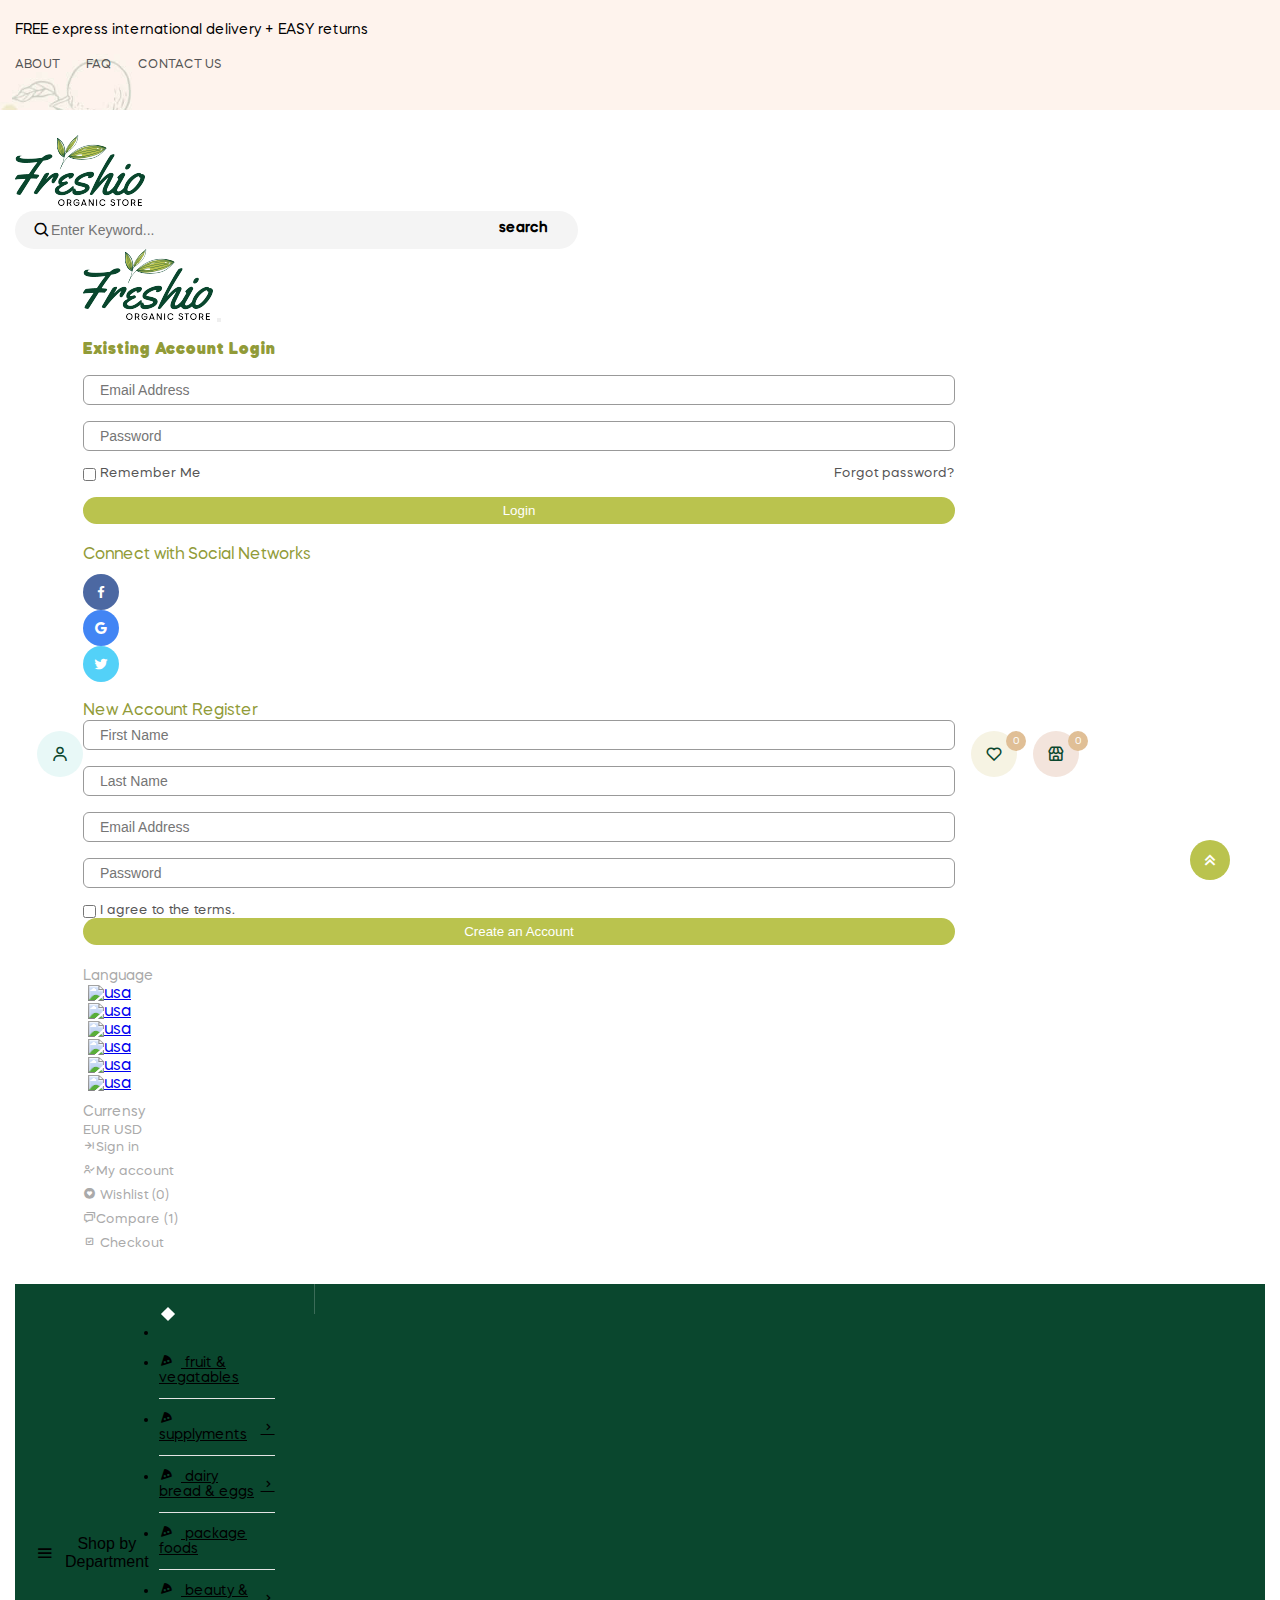
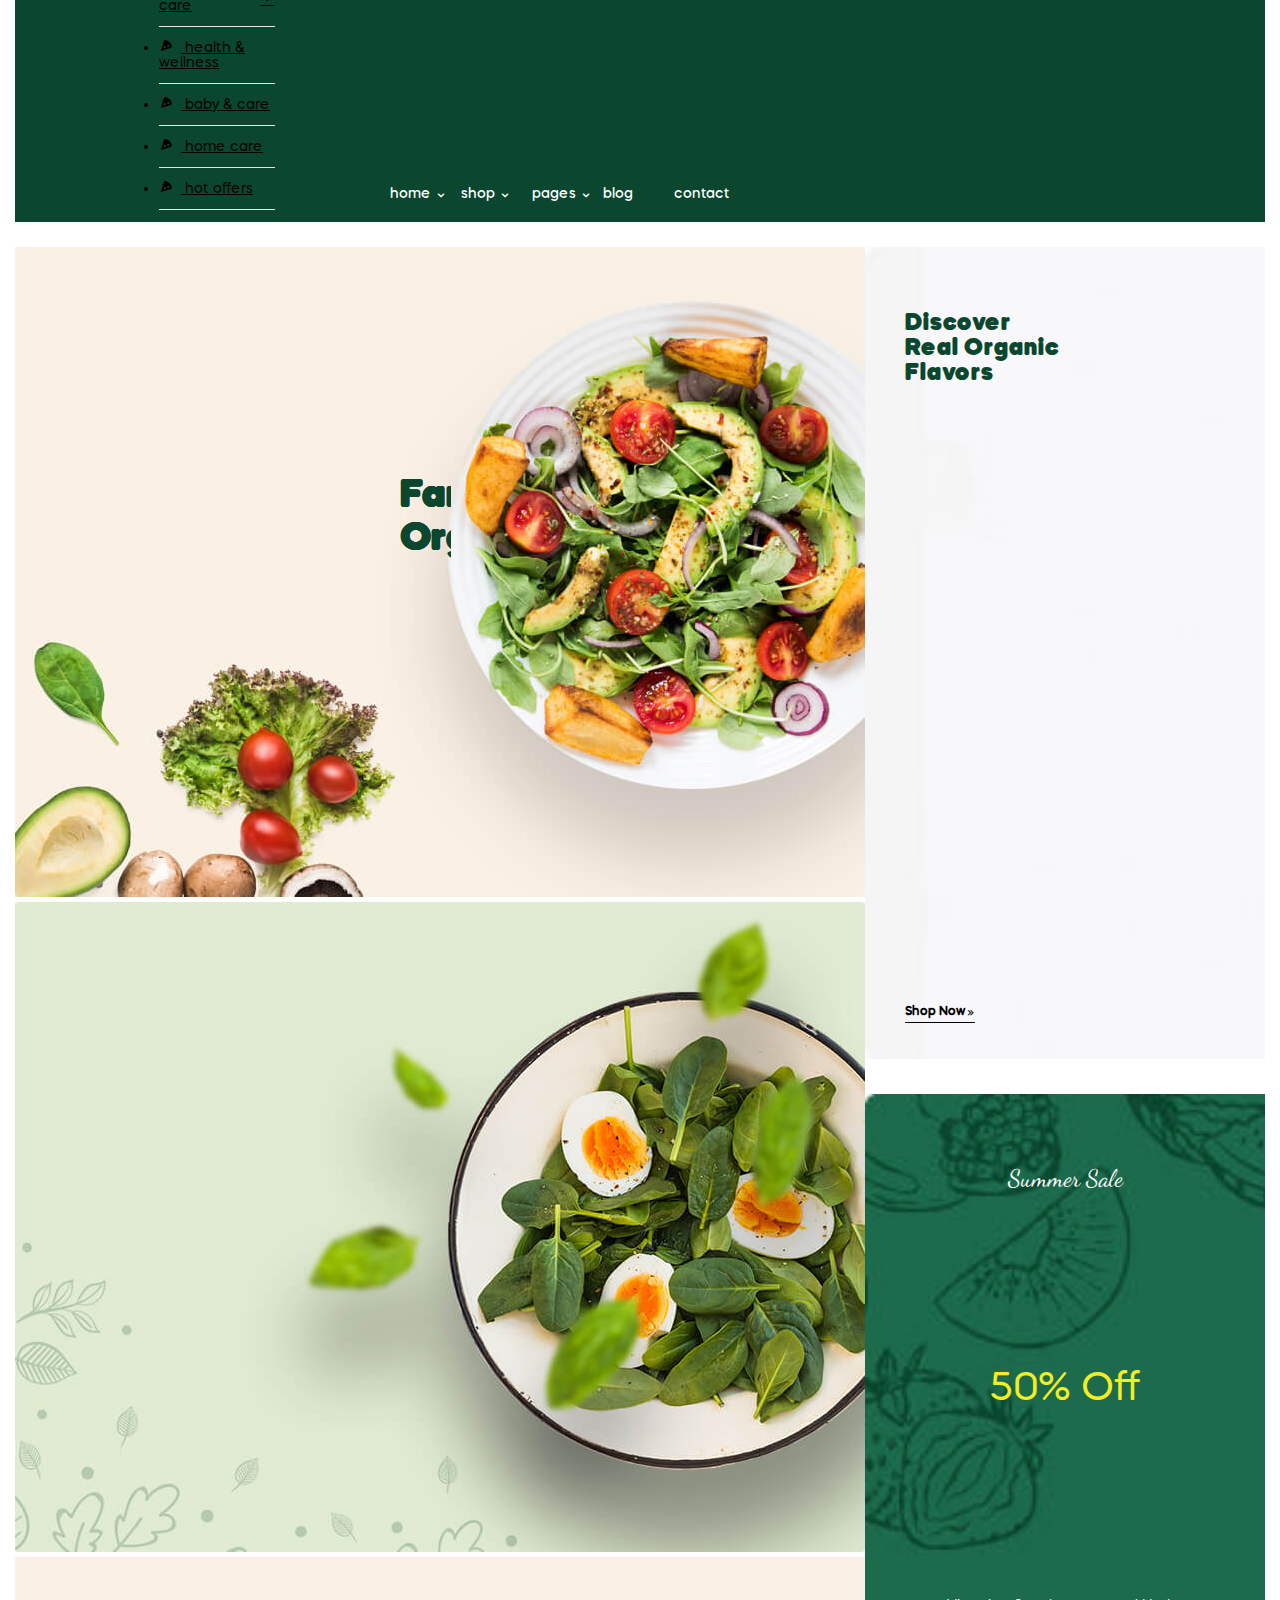
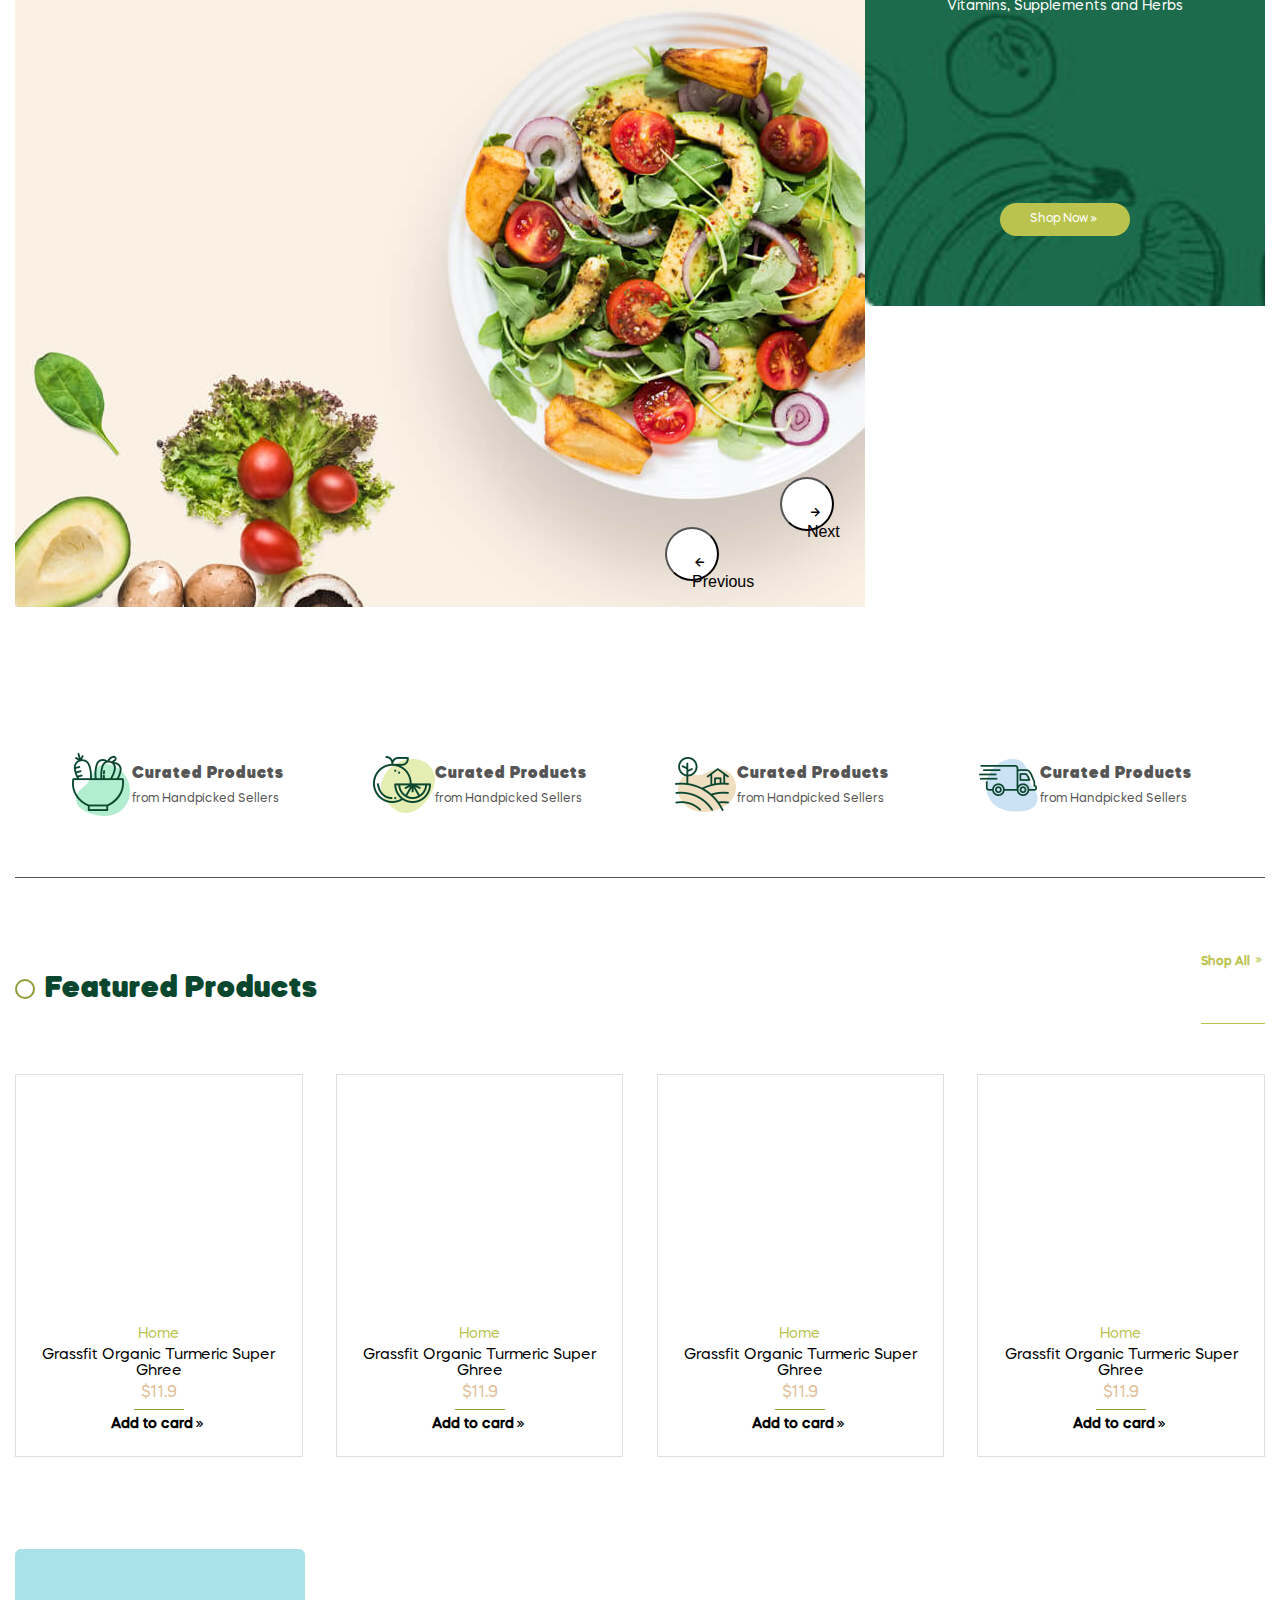
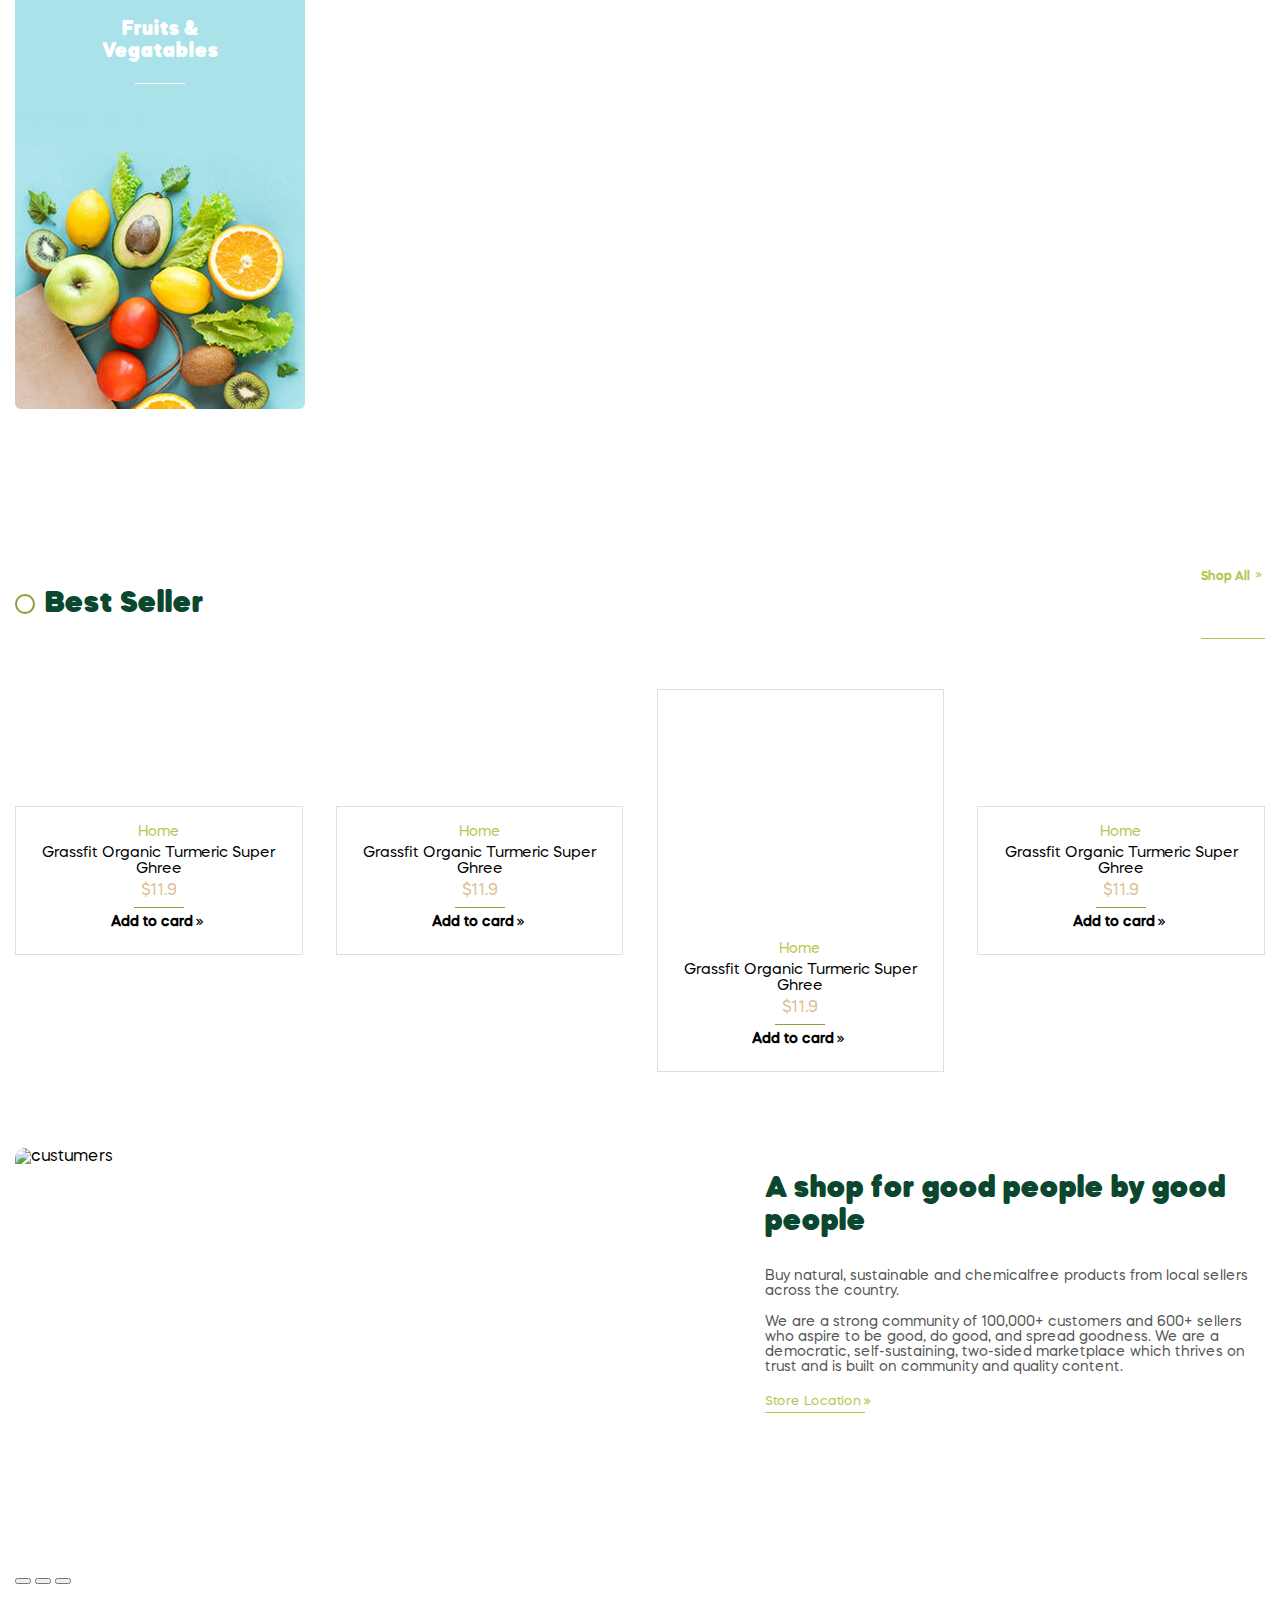
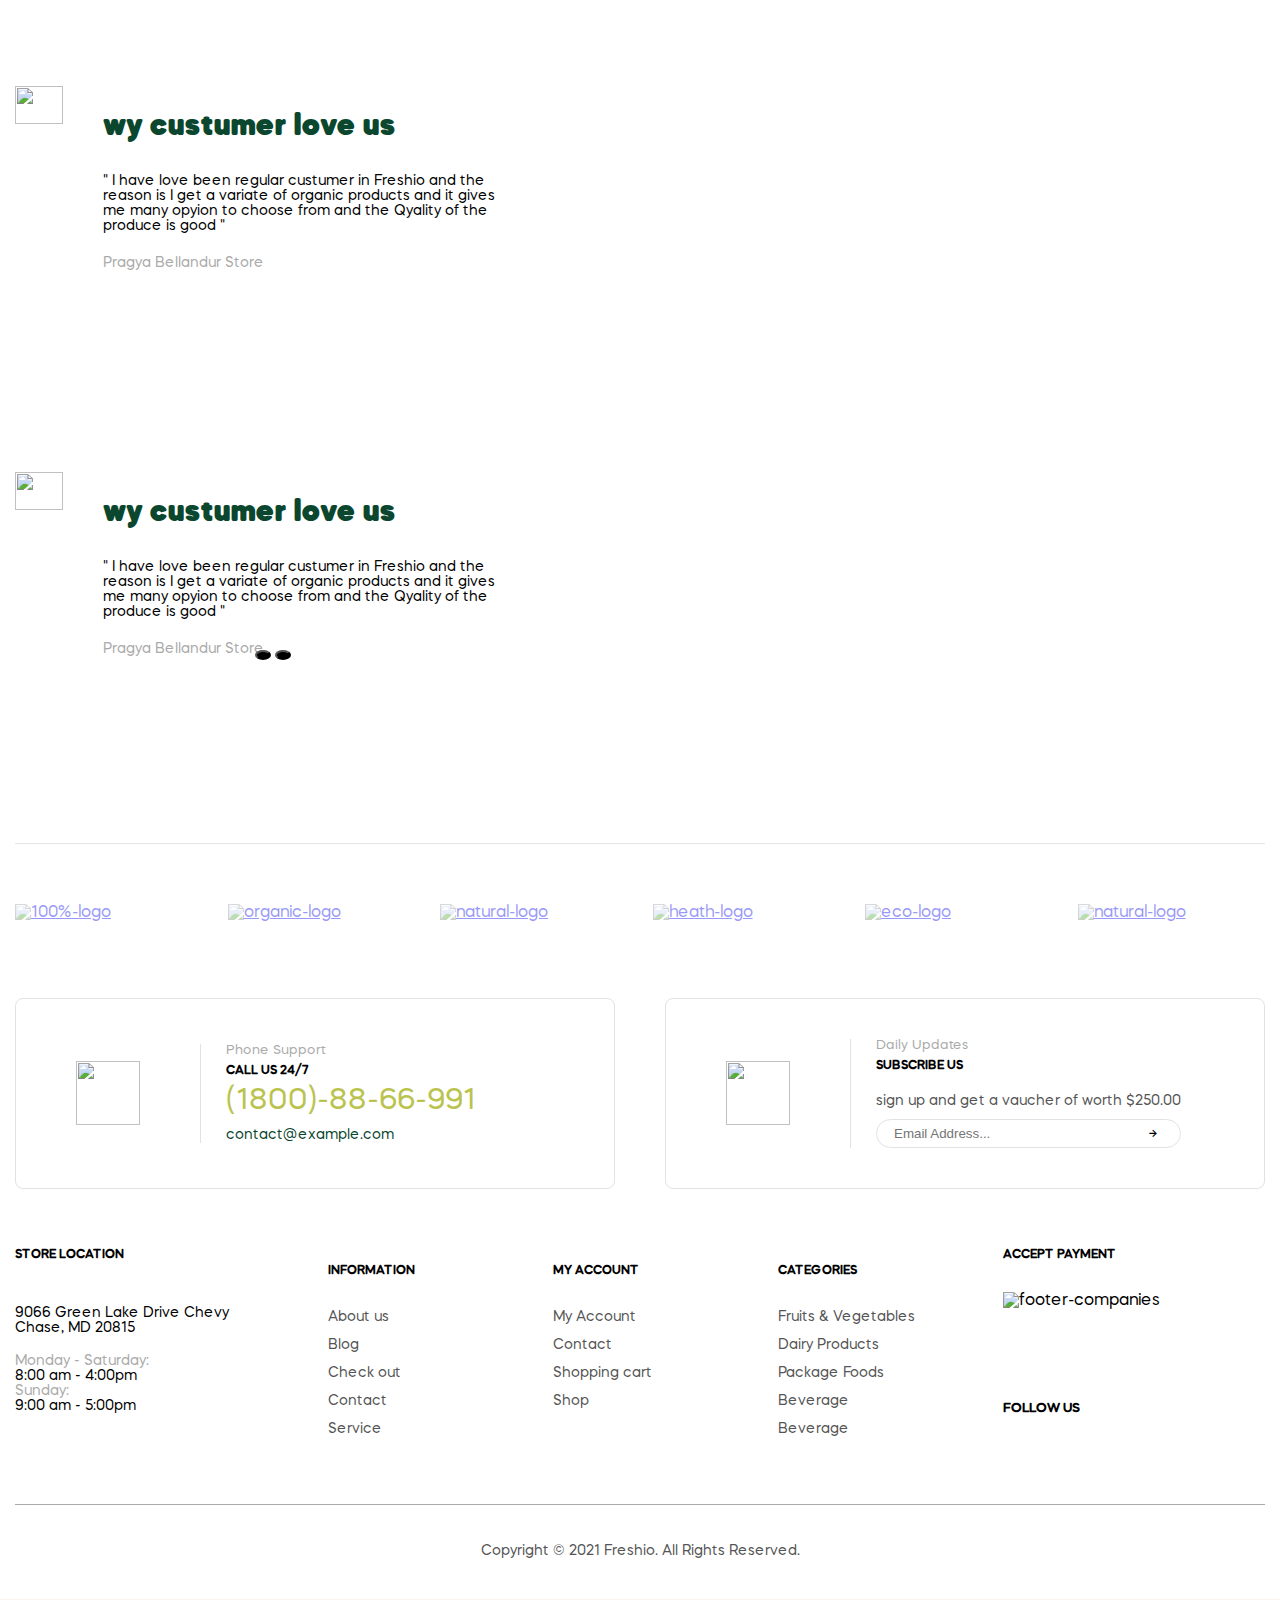
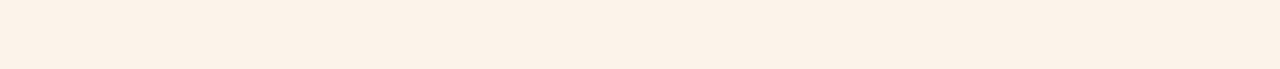
==== commit eab35305: "changet title all" ====
--- a/index.html
+++ b/index.html
@@ -6,12 +6,10 @@
   <meta name="viewport" content="width=device-width, initial-scale=1.0">
   <meta name="viewport" content="width=device-width">
   <meta name="viewport" content="width=device-width, initial-scale=1, minimum-scale=1, maximum-scale=1">
-  <title>imtihon-3</title>
-
+  <title>Freshio.com</title>
 
   <link rel="stylesheet"href="https://cdnjs.cloudflare.com/ajax/libs/animate.css/4.1.1/animate.min.css"/>
   <link rel="stylesheet" href="https://pro.fontawesome.com/releases/v5.10.0/css/all.css" integrity="sha384-AYmEC3Yw5cVb3ZcuHtOA93w35dYTsvhLPVnYs9eStHfGJvOvKxVfELGroGkvsg+p" crossorigin="anonymous"/>
-
   <link href='https://unpkg.com/boxicons@2.1.1/css/boxicons.min.css' rel='stylesheet'>
   <link rel="stylesheet" href="https://necolas.github.io/normalize.css/8.0.1/normalize.css">
   <link href="https://cdn.jsdelivr.net/npm/bootstrap@5.1.3/dist/css/bootstrap.min.css" rel="stylesheet" integrity="sha384-1BmE4kWBq78iYhFldvKuhfTAU6auU8tT94WrHftjDbrCEXSU1oBoqyl2QvZ6jIW3" crossorigin="anonymous">
@@ -48,106 +46,10 @@
         <li class="menu-bar__item">
           <i class='bx bx-user' data-bs-toggle="offcanvas" data-bs-target="#offcanvasRight" aria-controls="offcanvasRight" ></i>
           <span class="menu-bar__span" >accaund</span>
-
-
-
-
-
-
-
-          <!-- <div class="offcanvas offcanvas-end" tabindex="-1" id="offcanvasRight" aria-labelledby="offcanvasRightLabel">
-            <div class="offcanvas-header">
-              <a href="#"><img src="img/logo.jpg" alt="logo" width="130" height="71"></a>
-              <button type="button" class="btn-close text-reset" data-bs-dismiss="offcanvas" aria-label="Close"></button>
-            </div>
-            <div class="offcanvas-body">
-              <h3 class="offcanvas-body__title">Existing Account Login</h3>
-              <form class="offcanvas-body__form" action="https://echo.htmlacademy.ru">
-                <input class="offcanvas-body__input" type="email" name="email" id="email" placeholder="Email Address" required>
-                <input class="offcanvas-body__input" type="password" name="password" id="password" placeholder="Password" required>
-                <div class="offcanvas-body__check">
-                  <div class="form-check">
-                    <input class="form-check-input" type="checkbox" value="" id="flexCheckDefault" required>
-                    <label class="form-check-label" for="flexCheckDefault">
-                      Remember Me
-                    </label>
-                  </div>
-                  <a class="offcanvas-body__forgot" href="#">Forgot password?</a>
-                </div>
-                <button class="offcanvas-body__btn" type="submit">Login</button>
-              </form>
-
-              <span class="offcanvas-body__connect-info">Connect with Social Networks</span>
-              <ul class="offcanvas-body__list d-flex align-items-center">
-                <li class="offcanvas-body__item"><a class="offcanvas-body__item-link" href="#"><i class='bx bxl-facebook'></i></a></li>
-                <li class="offcanvas-body__item"><a class="offcanvas-body__item-link" href="#"><i class='bx bxl-google'></i></a></li>
-                <li class="offcanvas-body__item"><a class="offcanvas-body__item-link" href="#"><i class='bx bxl-twitter'></i></a></li>
-              </ul>
-
-              <span class="offcanvas-body__connect-info">New Account Register</span>
-              <form class="offcanvas-body__form mt-3" action="https://echo.htmlacademy.ru">
-                <input class="offcanvas-body__input" type="text" id="fname" name="fist-name" placeholder="First Name" required>
-                <input class="offcanvas-body__input" type="text" id="lname" name="last-name" placeholder="Last Name" required>
-                <input class="offcanvas-body__input" type="email" name="email" placeholder="Email Address" required> 
-                <input class="offcanvas-body__input" type="password" name="password" id="password" placeholder="Password" required>
-
-                <div class="form-check mb-3">
-                  <input class="form-check-input" type="checkbox" value="" id="flexCheckDefault" required>
-                  <label class="form-check-label" for="flexCheckDefault">
-                    I agree to the terms.
-                  </label>
-                </div>
-                <button class="offcanvas-body__btn" type="submit">Create an Account</button>
-              </form>
-
-              <div class="d-flex justify-content-between">
-                <div class="offcanvas-chek-info">
-                  <span class="offcanvas-chek-info__span">Language</span>
-                  <ul class="offcanvas-body__flags-list">
-                    <li class="offcanvas-chek-info__info"><a class="offcanvas-chek-info__link" href="#"><img src="https://demo73.leotheme.com/prestashop/at_freshio/img/l/1.jpg" alt="usa" width="17" height="11"></a></li>
-                    <li class="offcanvas-chek-info__info"><a class="offcanvas-chek-info__link" href="#"><img src="https://demo73.leotheme.com/prestashop/at_freshio/img/l/2.jpg" alt="usa" width="17" height="11"></a></li>
-                    <li class="offcanvas-chek-info__info"><a class="offcanvas-chek-info__link" href="#"><img src="https://demo73.leotheme.com/prestashop/at_freshio/img/l/3.jpg" alt="usa" width="17" height="11"></a></li>
-                    <li class="offcanvas-chek-info__info"><a class="offcanvas-chek-info__link" href="#"><img src="https://demo73.leotheme.com/prestashop/at_freshio/img/l/4.jpg" alt="usa" width="17" height="11"></a></li>
-                    <li class="offcanvas-chek-info__info"><a class="offcanvas-chek-info__link" href="#"><img src="https://demo73.leotheme.com/prestashop/at_freshio/img/l/5.jpg" alt="usa" width="17" height="11"></a></li>
-                    <li class="offcanvas-chek-info__info"><a class="offcanvas-chek-info__link" href="#"><img src="https://demo73.leotheme.com/prestashop/at_freshio/img/l/6.jpg" alt="usa" width="17" height="11"></a></li>
-                  </ul>
-                  <span class="offcanvas-chek-info__currency">Currensy</span>
-                  <div class="d-flex">
-                    <span class="offcanvas-chek-info__valuta me-2">EUR</span>
-                    <span class="offcanvas-chek-info__valuta">USD</span>
-                  </div>
-                </div>
-
-                <span class="offcanvas-body__hr-span"></span>
-
-                <div class="offcanvas-body__connect-part">
-                  <ul class="offcanvas-body__connect-list">
-                    <li class="offcanvas-body__connect-item"><a class="offcanvas-body__conect-link" href="#"><i class='bx bx-arrow-to-right'></i>Sign in</a></li>
-                    <li class="offcanvas-body__connect-item"><a class="offcanvas-body__conect-link" href="#"><i class='bx bx-user-check' ></i>My account</a></li>
-                    <li class="offcanvas-body__connect-item"><a class="offcanvas-body__conect-link" href="#"><i class='bx bxs-heart-circle'></i> Wishlist (0)</a></li>
-                    <li class="offcanvas-body__connect-item"><a class="offcanvas-body__conect-link" href="#"><i class='bx bx-chat'></i>Compare (1)</a></li>
-                    <li class="offcanvas-body__connect-item"><a class="offcanvas-body__conect-link" href="#"><i class='bx bx-checkbox-checked'></i> Checkout</a></li>
-                  </ul>
-                </div>
-              </div>
-            </div>
-          </div> -->
-
-
-
-
-
-
-
-
-
-
-
         </li>
         <li class="menu-bar__item">
           <i class='bx bx-search'  data-bs-toggle="offcanvas" data-bs-target="#offcanvasTop" aria-controls="offcanvasTop"></i>
           <span class="menu-bar__span" data-bs-toggle="offcanvas" data-bs-target="#offcanvasTop" aria-controls="offcanvasTop">search</span>
-
             <div class="offcanvas offcanvas-top" tabindex="-1" id="offcanvasTop" aria-labelledby="offcanvasTopLabel">
               <div class="offcanvas-header">
                 <form class="menubar-form" action="https://echo.htmlacademy.ru">
@@ -158,13 +60,12 @@
               </div>
             </div>
         </li>
-
       </ul>
     </div>
   </section>
 
   <div class="container-fluid">
-    <div class="father">
+    <div class="contently">
       <a href="#">
         <button class="up-btn">
           <i class='bx bx-chevrons-up'></i>
@@ -174,68 +75,6 @@
         <div class="container">
           <div class="header">
             <div class="header__site d-flex align-items-center justify-content-between">
-             
-
-
-              <!-- <div class="navigations">
-                <div class="navigations__closes">
-                  <i class='bx bx-x'></i>
-                  <span class="navigations__span">Close</span>
-                </div>
-                <ul>
-                  <li><a href="#">home <i class='bx bx-chevrons-right'></i></a></li>
-                  <li><a href="#">shop <i class='bx bx-chevrons-right'></i></a></li>
-                  <li><a href="#">pages <i class='bx bx-chevrons-right'></i></a></li>
-                  <li><a href="#">blog <i class='bx bx-chevrons-right'></i></a></li>
-                  <li><a href="#">contact <i class='bx bx-chevrons-right'></i></a></li>
-                </ul>
-              </div> -->
-
-              
-              <!-- <div class="sidebar">
-                <button class="header__btn" type="button" data-bs-toggle="offcanvas" data-bs-target="#offcanvasScrolling" aria-controls="offcanvasScrolling"><i class='bx bx-menu' ></i></button>
-                  <div class="offcanvas offcanvas-start" data-bs-scroll="true" data-bs-backdrop="false" tabindex="-1" id="offcanvasScrolling" aria-labelledby="offcanvasScrollingLabel">
-                    <div class="offcanvas-header">
-                      <button type="button"  class="btn-close text-reset " data-bs-dismiss="offcanvas" aria-label="Close"></button>
-
-                      <p class="sidebar__close" data-bs-dismiss="offcanvas">Close</p>
-                    </div>
-
-                    <ul class="sidebar__list">
-                      <li class="sidebar__item"><a class="sidebar__item-link" href="#"><span class="sidebar__item-span">home</span>  <button class="sidebar__item-btn" type="button" data-bs-toggle="offcanvas" data-bs-target="#offcanvasScrolling" aria-controls="offcanvasScrolling"><i class='bx bx-chevrons-right'></i></button></i></a>
-                      
-
-                        <div class="offcanvas offcanvas-start" data-bs-scroll="true" data-bs-backdrop="false" tabindex="-1" id="offcanvasScrolling" aria-labelledby="offcanvasScrollingLabel">
-                          <div class="offcanvas-header">
-                            <button type="button"  class="btn-close text-reset " data-bs-dismiss="offcanvas" aria-label="Close"></button>
-
-                            <p class="sidebar__close" data-bs-dismiss="offcanvas">Close</p>
-                          </div>
-
-                          <ul class="sidebar__list">
-                            <li class="sidebar__item"><a class="sidebar__item-link" href="#"><span class="sidebar__item-span">home</span>  <button class="sidebar__item-btn"><i class='bx bx-chevrons-right'></i></button></i></a></li>
-                            <li class="sidebar__item"><a class="sidebar__item-link" href="#"><span class="sidebar__item-span">shop</span>  <button class="sidebar__item-btn"><i class='bx bx-chevrons-right'></i></button></a></li>
-                            <li class="sidebar__item"><a class="sidebar__item-link" href="#"><span class="sidebar__item-span"> pages</span> <button class="sidebar__item-btn"><i class='bx bx-chevrons-right'></i></button></a></li>
-                            <li class="sidebar__item"><a class="sidebar__item-link" href="#"><span class="sidebar__item-span">blog</span>  <button class="sidebar__item-btn"><i class='bx bx-chevrons-right'></i></button></a></li>
-                            <li class="sidebar__item"><a class="sidebar__item-link" href="#"><span class="sidebar__item-span">contact</span>  <button class="sidebar__item-btn"><i class='bx bx-chevrons-right'></i></button></a></li>
-                          </ul>
-                        </div>
-
-                      </li>
-                      <li class="sidebar__item"><a class="sidebar__item-link" href="#"><span class="sidebar__item-span">shop</span>  <button class="sidebar__item-btn"><i class='bx bx-chevrons-right'></i></button></a></li>
-                      <li class="sidebar__item"><a class="sidebar__item-link" href="#"><span class="sidebar__item-span"> pages</span> <button class="sidebar__item-btn"><i class='bx bx-chevrons-right'></i></button></a></li>
-                      <li class="sidebar__item"><a class="sidebar__item-link" href="#"><span class="sidebar__item-span">blog</span>  <button class="sidebar__item-btn"><i class='bx bx-chevrons-right'></i></button></a></li>
-                      <li class="sidebar__item"><a class="sidebar__item-link" href="#"><span class="sidebar__item-span">contact</span>  <button class="sidebar__item-btn"><i class='bx bx-chevrons-right'></i></button></a></li>
-                    </ul>
-                  </div>
-
-              </div> -->
-
-
-
-
-
-
               <div class="sidebar">
                 <button class="header__btn" type="button" data-bs-toggle="offcanvas" data-bs-target="#offcanvasWithBothOptions" aria-controls="offcanvasWithBothOptions"><i class='bx bx-menu'></i></button>
                   <div class="offcanvas offcanvas-start" data-bs-scroll="true" tabindex="-1" id="offcanvasWithBothOptions" aria-labelledby="offcanvasWithBothOptionsLabel">
@@ -244,11 +83,9 @@
                       <button type="button" class="btn-close text-reset " data-bs-dismiss="offcanvas" aria-label="Close"></button>
                       <p class="sidebar__close" data-bs-dismiss="offcanvas">Close</p>
                     </div>
-                    
                     <div class="offcanvas-body">
                       <ul class="sidebar__list">
                         <li class="sidebar__item" ><a class="sidebar__item-link" href="#"><span class="sidebar__item-span">home</span> <button id="sidebarOpen" class="sidebar__item-btn" type="button"><i class='bx bx-chevrons-right'></i></button></i></a>
-                          <!-- <button id="sidebarOpen">-></button> -->
                           <div class="dd" id="sidebarodal">
                             <button class="closebutton" id="closeBtn"><i class='bx bx-chevrons-left' ></i>Back to home</button>
                             <ul class="sidebar__list">
@@ -262,39 +99,62 @@
                               <li class="sidebar__item-home"><a class="sidebar__itemlink" href="index.html">Home 8</a></li>
                             </ul>
                           </div>
-                         
-                          
                         </li>
                         <li class="sidebar__item sidebar-open"><a class="sidebar__item-link" href="#"><span class="sidebar__item-span">shop</span>  <button id="sideOpen" class="sidebar__item-btn"><i class='bx bx-chevrons-right'></i></button></a>
                           <div class="dd" id="sidemodal">
                             <button class="closebutton" id="closBtn"><i class='bx bx-chevrons-left' ></i>Back to home</button>
                             <ul class="sidebar__list">
-                              <li class="sidebar__item-home"><a class="sidebar__itemlink" href="#">Categories 1 <button id="sideOpendBtn"><i class='bx bxs-chevrons-down'></i></button></a>
-                                <div class="dd" id="sedemodales">
-
-                                  <button class="closebutton" id="closebt"><i class='bx bx-chevrons-left' ></i>Back to home</button>
-                                  <ul class="sidebar__list sidebar__listd">
-                                    <li>
-                                      
-
-
-                                      <!-- shu joyiga menyu responsiv yozilai -->
-
-
-
-                                    </li>
+                              <li>
+                                <details class="sidebar-details">
+                                  <summary class="sedebar-sumary">Categories 1 <i class='bx bxs-chevrons-down'></i></summary>
+                                  <ul class="sedebar-summay-list">
+                                    <li class="sedebar-summay-list__item"><a class="sedebar-summay-list__link" href="#">Vegatable</a></li>
+                                    <li class="sedebar-summay-list__item"><a class="sedebar-summay-list__link" href="#">Tomato</a></li>
+                                    <li class="sedebar-summay-list__item"><a class="sedebar-summay-list__link" href="#">Cobbage</a></li>
+                                    <li class="sedebar-summay-list__item"><a class="sedebar-summay-list__link" href="#">Juise</a></li>
+                                    <li class="sedebar-summay-list__item"><a class="sedebar-summay-list__link" href="#">Meat</a></li>
                                   </ul>
-                                </div>
-
+                                </details>
                               </li>
-                              <li class="sidebar__item-home"><a class="sidebar__itemlink" href="#">Categories 2 <i class='bx bxs-chevrons-down'></i></a></li>
-                              <li class="sidebar__item-home"><a class="sidebar__itemlink" href="#">Categories 3 <i class='bx bxs-chevrons-down'></i></a></li>
-                              <li class="sidebar__item-home"><a class="sidebar__itemlink" href="#">Categories 4 <i class='bx bxs-chevrons-down'></i></a></li>
+                              <li>
+                                <details class="sidebar-details">
+                                  <summary class="sedebar-sumary">Categories 1 <i class='bx bxs-chevrons-down'></i></summary>
+                                  <ul class="sedebar-summay-list">
+                                    <li class="sedebar-summay-list__item"><a class="sedebar-summay-list__link" href="#">Beef</a></li>
+                                    <li class="sedebar-summay-list__item"><a class="sedebar-summay-list__link" href="#">Pork</a></li>
+                                    <li class="sedebar-summay-list__item"><a class="sedebar-summay-list__link" href="#">Coconut</a></li>
+                                    <li class="sedebar-summay-list__item"><a class="sedebar-summay-list__link" href="#">Broccoli</a></li>
+                                    <li class="sedebar-summay-list__item"><a class="sedebar-summay-list__link" href="#">Fish</a></li>
+                                  </ul>
+                                </details>
+                              </li>
+                              <li>
+                                <details class="sidebar-details">
+                                  <summary class="sedebar-sumary">Categories 1 <i class='bx bxs-chevrons-down'></i></summary>
+                                  <ul class="sedebar-summay-list">
+                                    <li class="sedebar-summay-list__item"><a class="sedebar-summay-list__link" href="#">Seafood</a></li>
+                                    <li class="sedebar-summay-list__item"><a class="sedebar-summay-list__link" href="#">Octopus</a></li>
+                                    <li class="sedebar-summay-list__item"><a class="sedebar-summay-list__link" href="#">Fish</a></li>
+                                    <li class="sedebar-summay-list__item"><a class="sedebar-summay-list__link" href="#">Pork</a></li>
+                                    <li class="sedebar-summay-list__item"><a class="sedebar-summay-list__link" href="#">More</a></li>
+                                  </ul>
+                                </details>
+                              </li>
+                              <li>
+                                <details class="sidebar-details">
+                                  <summary class="sedebar-sumary">Categories 1 <i class='bx bxs-chevrons-down'></i></summary>
+                                  <ul class="sedebar-summay-list">
+                                    <li class="sedebar-summay-list__item"><a class="sedebar-summay-list__link" href="#">Vegatable</a></li>
+                                    <li class="sedebar-summay-list__item"><a class="sedebar-summay-list__link" href="#">Fresh Meat</a></li>
+                                    <li class="sedebar-summay-list__item"><a class="sedebar-summay-list__link" href="#">Fruit & Nut</a></li>
+                                    <li class="sedebar-summay-list__item"><a class="sedebar-summay-list__link" href="#">Fresh Berries</a></li>
+                                    <li class="sedebar-summay-list__item"><a class="sedebar-summay-list__link" href="#">Fat Freezing</a></li>
+                                  </ul>
+                                </details>
+                              </li>
                             </ul>
                           </div>
                         </li>
-
-
                         <li class="sidebar__item sidebar-open"><a class="sidebar__item-link" href="#"><span class="sidebar__item-span"> pages</span> <button id="sideOpend" class="sidebar__item-btn"><i class='bx bx-chevrons-right'></i></button></a>
                           <div class="dd" id="sidemoda">
                             <button class="closebutton" id="closButtonn"><i class='bx bx-chevrons-left' ></i>Back to home</button>
@@ -308,20 +168,15 @@
                               <li class="sidebar__item-home"><a class="sidebar__itemlink" href="#"><img class="sidebar__pic" src="img/img-fluid-six.jpg" alt=""></a></li>
                             </ul>
                           </div>
-                        
                         </li>
                         <li class="sidebar__item sidebar-open"><a class="sidebar__item-link" href="#"><span class="sidebar__item-span">blog</span></a></li>
                         <li class="sidebar__item sidebar-open"><a class="sidebar__item-link" href="contact.html"><span class="sidebar__item-span">contact</span></a></li>
                       </ul>
-
                     </div>
                   </div>
               </div>
-
-
-              
-              
-<!-- user modal -->
+  
+<!-- Start of user modal -->
 
               <a class="header__logo" href="index.html"><img src="img/logo.jpg" alt="logo" width="130" height="71"></a>
               <div class="header__search  align-items-center justify-content-between">
@@ -329,16 +184,8 @@
                 <input class="header__input" type="search" name="search" placeholder="Enter Keyword...">
                 <span class="header__search-span">search</span>
               </div>
-
-<!-- user modal chiqishi -->
-
               <ul class="header__list d-flex align-items-center">
                 <li class="header__item header__item--activ"><i class='bx bx-user'data-bs-toggle="offcanvas" data-bs-target="#offcanvasRight" aria-controls="offcanvasRight"></i>
-
-                 
-
-<!-- user modal end of -->
-
                 </li>
                 <div class="offcanvas offcanvas-end" tabindex="-1" id="offcanvasRight" aria-labelledby="offcanvasRightLabel">
                   <div class="offcanvas-header">
@@ -361,21 +208,18 @@
                       </div>
                       <button class="offcanvas-body__btn" type="submit">Login</button>
                     </form>
-
                     <span class="offcanvas-body__connect-info">Connect with Social Networks</span>
                     <ul class="offcanvas-body__list d-flex align-items-center">
                       <li class="offcanvas-body__item"><a class="offcanvas-body__item-link" href="#"><i class='bx bxl-facebook'></i></a></li>
                       <li class="offcanvas-body__item"><a class="offcanvas-body__item-link" href="#"><i class='bx bxl-google'></i></a></li>
                       <li class="offcanvas-body__item"><a class="offcanvas-body__item-link" href="#"><i class='bx bxl-twitter'></i></a></li>
                     </ul>
-
                     <span class="offcanvas-body__connect-info">New Account Register</span>
                     <form class="offcanvas-body__form mt-3" action="https://echo.htmlacademy.ru">
                       <input class="offcanvas-body__input" type="text" id="fname" name="fist-name" placeholder="First Name" required>
                       <input class="offcanvas-body__input" type="text" id="lname" name="last-name" placeholder="Last Name" required>
                       <input class="offcanvas-body__input" type="email" name="email" placeholder="Email Address" required> 
                       <input class="offcanvas-body__input" type="password" name="password" id="password" placeholder="Password" required>
-
                       <div class="form-check mb-3">
                         <input class="form-check-input" type="checkbox" value="" id="flexCheckDefault" required>
                         <label class="form-check-label" for="flexCheckDefault">
@@ -384,7 +228,6 @@
                       </div>
                       <button class="offcanvas-body__btn" type="submit">Create an Account</button>
                     </form>
-
                     <div class="d-flex justify-content-between">
                       <div class="offcanvas-chek-info">
                         <span class="offcanvas-chek-info__span">Language</span>
@@ -402,9 +245,7 @@
                           <span class="offcanvas-chek-info__valuta">USD</span>
                         </div>
                       </div>
-
                       <span class="offcanvas-body__hr-span"></span>
-
                       <div class="offcanvas-body__connect-part">
                         <ul class="offcanvas-body__connect-list">
                           <li class="offcanvas-body__connect-item"><a class="offcanvas-body__conect-link" href="#"><i class='bx bx-arrow-to-right'></i>Sign in</a></li>
@@ -436,11 +277,11 @@
                         <li><span class="dropdown-menu__pyrmid"></span></li>
                         <li>
                           <a class="dropdown-item" href="#">
-                            <div><i class='bx bxs-pizza' ></i> fruit & vegatables</div>
+                            <div class="d-flex align-items-center"><i class='bx bxs-pizza' ></i> fruit & vegatables</div>
                           </a>
                         </li>
                         <li class="dropdown-menu__item">
-                          <a class="dropdown-item" href="#"><div class="dropdown-i-div"><i class='bx bxs-pizza' ></i> supplyments </div><i class='bx bx-chevron-right' ></i> </a>
+                          <a class="dropdown-item" href="#"><div class="dropdown-i-div d-flex align-items-center"><i class='bx bxs-pizza' ></i> supplyments </div><i class='bx bx-chevron-right' ></i> </a>
                           <ul class="dropdown-menuitem-list">
                             <li class="m-1"><a class="dropdown-menu__item-link" href="#">Vegatables</a></li>
                             <li class="m-1"><a class="dropdown-menu__item-link" href="#">Fresh meat</a></li>
@@ -449,7 +290,7 @@
                           </ul>
                         </li>
                         <li class="dropdown-menu__item">
-                          <a class="dropdown-item" href="#"><div class="dropdown-i-div"><i class='bx bxs-pizza' ></i> dairy bread & eggs </div><i class='bx bx-chevron-right' ></i></a>
+                          <a class="dropdown-item" href="#"><div class="dropdown-i-div d-flex align-items-center"><i class='bx bxs-pizza' ></i> dairy bread & eggs </div><i class='bx bx-chevron-right' ></i></a>
                           <ul class="dropdown-menuitem-list">
                             <li class="m-1"><a class="dropdown-menu__item-link" href="#">Egg sendvich</a></li>
                             <li class="m-1"><a class="dropdown-menu__item-link" href="#">Easter bread</a></li>
@@ -458,10 +299,10 @@
                           </ul>
                         </li>
                         <li>
-                          <a class="dropdown-item" href="#"><div><i class='bx bxs-pizza' ></i> package foods</div></a>
+                          <a class="dropdown-item" href="#"><div class="d-flex align-items-center"><i class='bx bxs-pizza' ></i> package foods</div></a>
                         </li>
                         <li class="dropdown-menu__item">
-                          <a class="dropdown-item" href="#"><div class="dropdown-i-div"><i class='bx bxs-pizza' ></i> beauty & care </div><i class='bx bx-chevron-right' ></i></a>
+                          <a class="dropdown-item" href="#"><div class="dropdown-i-div d-flex align-items-center"><i class='bx bxs-pizza' ></i> beauty & care </div><i class='bx bx-chevron-right' ></i></a>
                           <ul class="dropdown-menuitem-list">
                             <li class="m-1"><a class="dropdown-menu__item-link" href="#">Challah</a></li>
                             <li class="m-1"><a class="dropdown-menu__item-link" href="#">Fat freezing</a></li>
@@ -470,22 +311,20 @@
                           </ul>
                         </li>
                         <li>
-                          <a class="dropdown-item" href="#"><div><i class='bx bxs-pizza' ></i> health & wellness</div></a>
+                          <a class="dropdown-item" href="#"><div class="d-flex align-items-center"><i class='bx bxs-pizza' ></i> health & wellness</div></a>
                         </li>
                         <li>
-                          <a class="dropdown-item" href="#"><div><i class='bx bxs-pizza' ></i> baby & care</div></a>
+                          <a class="dropdown-item" href="#"><div class="d-flex align-items-center"><i class='bx bxs-pizza' ></i> baby & care</div></a>
                         </li>
                         <li>
-                          <a class="dropdown-item" href="#"><div><i class='bx bxs-pizza' ></i> home care</div></a>
+                          <a class="dropdown-item" href="#"><div class="d-flex align-items-center"><i class='bx bxs-pizza' ></i> home care</div></a>
                         </li>
                         <li>
-                          <a class="dropdown-item" href="#"><div><i class='bx bxs-pizza' ></i> hot offers</div></a>
+                          <a class="dropdown-item" href="#"><div class="d-flex align-items-center"><i class='bx bxs-pizza' ></i> hot offers</div></a>
                         </li>
                       </ul>
                     </div>
-
                 </div>
-                <!-- <span class="header-info__span"></span> -->
                 <ul class="header-info__list  align-items-center">
                   <li class="header-info__item header-info-item">home<i class='bx bx-chevron-down' ></i>
                     <ul class="header-info-item__home-list">
@@ -533,9 +372,7 @@
                         <li class="header-info-item__shop-item"><a class="header-info-item__shop-link" href="#">fresh berries</a></li>
                         <li class="header-info-item__shop-item"><a class="header-info-item__shop-link" href="#">fat freezing</a></li>
                       </ul>
-
                     </div>
-                  
                   </li>
                   <li class="header-info__item header-info-item">pages<i class='bx bx-chevron-down' ></i>
                     <ul class="header-info-item__pages-list">
@@ -558,7 +395,6 @@
         </div>
       </section>
   
-
       <section>
         <div class="container">
           <div class="hero">
@@ -567,9 +403,9 @@
                 <div class="carousel-item active" data-bs-interval="10000">
                   <section class="hero-animate">
                     <div class="hero-ancontent">
-                        <h5 class="for-animat">Fresh and Tasty</h5>
+                        <span class="for-animat for-animat-span">Fresh and Tasty</span>
                         <h2 class="for-anim1">Farm market organic shop</h2>
-                        <a href="#" class="for-animat">Shop now</a>
+                        <a href="#" class="for-animat for-animat-link">Shop now <i class='bx bx-chevrons-right'></i></a>
                     </div>
                 </section>
                   <img src="img/slide-img1.jpg" class="d-block w-100 kkn" alt="...">
@@ -577,9 +413,9 @@
                 <div class="carousel-item" data-bs-interval="2000">
                   <section class="hero-animate">
                     <div class="hero-ancontent">
-                        <h5 class="for-animat">Fresh and Tasty</h5>
+                        <span class="for-animat for-animat-span">Fresh and Tasty</span>
                         <h2 class="for-anim1">Farm market organic shop</h2>
-                        <a href="#" class="for-animat">Shop now</a>
+                        <a href="#" class="for-animat for-animat-link">Shop now <i class='bx bx-chevrons-right'></i></a>
                     </div>
                 </section>
                   <img src="img/slide-img-2.jpg" class="d-block w-100 " alt="...">
@@ -587,9 +423,9 @@
                 <div class="carousel-item">
                   <section class="hero-animate">
                     <div class="hero-ancontent">
-                        <span class="for-animat">Fresh and Tasty</span>
+                        <span class="for-animat for-animat-span">Fresh and Tasty</span>
                         <h2 class="for-anim1">Farm market organic shop</h2>
-                        <a href="#" class="for-animat">Shop now</a>
+                        <a href="#" class="for-animat for-animat-link">Shop now <i class='bx bx-chevrons-right'></i></a>
                     </div>
                 </section>
                   <img src="img/slide-img1.jpg" class="d-block w-100" alt="...">
@@ -605,18 +441,6 @@
               </button>
             </div>
 
-            <!-- <section class="hero-animate">
-              <div class="hero-ancontent">
-                  <span class="for-animat">Fresh and Tasty</span>
-                  <h2 class="for-anim1">Farm market organic shop</h2>
-                  <a href="#" class="for-animat">Shop now</a>
-              </div>
-          </section> -->
-
-            <!-- ANIATSIYA HOLATI HERO -->
-
-
-
             <div class="hero__discover">
               <div class="hero-flowers">
                 <h3 class="hero-flowers__title">Discover
@@ -631,9 +455,7 @@
                 <a class="hero-sale__link" href="#">Shop Now <i class='bx bx-chevrons-right'></i></a>
               </div>
             </div>
-
           </div>
-
             <ul class="hero__list">
               <li class="hero__item ">
                 <img class="hero__img me-3" src="img/freshio_h1_service_1.png" alt="" width="62" height="64">
@@ -674,15 +496,11 @@
           <h2 class="product__title">Featured Products</h2>
           <a class="product__title-links" href="#">shop all <i class='bx bx-chevrons-right'></i></a>
         </div>
-
         <ul class="product__list">
           <li class="product__item">
             <div class="product__content">
               <img class="product__img" src="img/product-limon.jpg" alt="product-apple">
               <div class="product__icons">
-
-                <!-- LIMON -->
-
                 <div class="product-modal">
                   <i class='bx bx-low-vision'  data-bs-toggle="modal" data-bs-target="#exampleModal"></i>
                     <div class="modal fade" id="exampleModal" tabindex="-1" aria-labelledby="exampleModalLabel" aria-hidden="true">
@@ -715,7 +533,6 @@
                           </div>
                         </div>
                   </div>
-
                 <i class='bx bx-heart ms-1 me-1'></i>
                 <i class='bx bx-right-arrow-circle'></i>
               </div>
@@ -732,10 +549,6 @@
             <div class="product__content">
               <img class="product__img" src="img/product-banana.jpg" alt="product-apple">
               <div class="product__icons">
-
-
-                <!-- BANANA -->
-
                 <div class="product-modal">
                   <i class='bx bx-low-vision'  data-bs-toggle="modal" data-bs-target="#exampleModal"></i>
                     <div class="modal fade" id="exampleModal" tabindex="-1" aria-labelledby="exampleModalLabel" aria-hidden="true">
@@ -768,7 +581,6 @@
                           </div>
                         </div>
                   </div>
-
                 <i class='bx bx-heart ms-1 me-1'></i>
                 <i class='bx bx-right-arrow-circle'></i>
               </div>
@@ -785,10 +597,6 @@
             <div class="product__content">
               <img class="product__img" src="img/product-apple.jpg" alt="product-apple">
               <div class="product__icons">
-
-
-                <!-- APPLES -->
-
                 <div class="product-modal">
                   <i class='bx bx-low-vision'  data-bs-toggle="modal" data-bs-target="#exampleModal"></i>
                     <div class="modal fade" id="exampleModal" tabindex="-1" aria-labelledby="exampleModalLabel" aria-hidden="true">
@@ -821,7 +629,6 @@
                           </div>
                         </div>
                   </div>
-
                 <i class='bx bx-heart ms-1 me-1'></i>
                 <i class='bx bx-right-arrow-circle'></i>
               </div>
@@ -838,11 +645,6 @@
             <div class="product__content">
               <img class="product__img" src="img/product-carrot.jpg" alt="product-apple">
               <div class="product__icons">
-    
-
-                <!-- CARROTS -->
-
-
                 <div class="product-modal">
                     <i class='bx bx-low-vision'  data-bs-toggle="modal" data-bs-target="#exampleModal"></i>
                       <div class="modal fade" id="exampleModal" tabindex="-1" aria-labelledby="exampleModalLabel" aria-hidden="true">
@@ -875,8 +677,6 @@
                             </div>
                           </div>
                     </div>
-
-
                 <i class='bx bx-heart ms-1 me-1'></i>
                 <i class='bx bx-right-arrow-circle'></i>
               </div>
@@ -893,7 +693,6 @@
       </div>
     </div>
   </section>
-
 
   <section>
     <div class="container">
@@ -902,47 +701,29 @@
           <h3 class="categories__fruit-title">Fruits & Vegatables</h3>
           <span class="categories__span"></span>
         </li>
-
         <li class="categories__bred">
           <div class="categories__bred-content">
             <h3 class="categories__bred-title">Dairy Bread & Eggs </h3>
             <span class="categories__bred-span"></span>
           </div>
         </li>
-
         <li class="categories__package">
           <div class="categories__package-content">
             <h3 class="categories__package-title">Package Foods</h3>
             <span class="categories__package-span"></span>
           </div>
         </li>
-
         <li class="categories__bevarage">
           <div class="categories__bevarage-content">
             <h3 class="categories__bevarage-title">Bevarages</h3>
             <span class="categories__bevarage-span"></span>
           </div>
         </li>
-
         <li class="categories__health">
           <h3 class="categories__health-title">Health & Wellness</h3>
           <span class="categories__health-span"></span>
         </li>
       </ul>
-
-
-      <!-- <div class="categories">
-        <div class="categories__fruit">
-          <h3 class="categories__fruit-title">Fruits & Vegatables</h3>
-          <span class="categories__span"></span>
-        </div>
-        <div class="categories__bred">
-
-        </div>
-        <div class="categories__health">
-
-        </div>
-      </div> -->
     </div>
   </section>
 
@@ -950,18 +731,14 @@
     <div class="container">
       <div class="product">
         <div class="product__titlecontent">
-          <h2 class="product__title">Featured Products</h2>
+          <h2 class="product__title">Best Seller</h2>
           <a class="product__title-links" href="#">shop all <i class='bx bx-chevrons-right'></i></a>
         </div>
-
         <ul class="product__list">
           <li class="product__item">
             <div class="product__content">
               <img class="product__img" src="img/product-brocoli.jpg" alt="product-apple">
               <div class="product__icons">
-
-                <!-- BROCOLO -->
-
                 <div class="product-modal">
                   <i class='bx bx-low-vision'  data-bs-toggle="modal" data-bs-target="#exampleModal"></i>
                     <div class="modal fade" id="exampleModal" tabindex="-1" aria-labelledby="exampleModalLabel" aria-hidden="true">
@@ -1011,10 +788,6 @@
             <div class="product__content">
               <img class="product__img" src="img/product-potato.jpg" alt="product-apple">
               <div class="product__icons">
-
-
-                <!-- potato -->
-
                 <div class="product-modal">
                   <i class='bx bx-low-vision'  data-bs-toggle="modal" data-bs-target="#exampleModal"></i>
                     <div class="modal fade" id="exampleModal" tabindex="-1" aria-labelledby="exampleModalLabel" aria-hidden="true">
@@ -1064,10 +837,6 @@
             <div class="product__content">
               <img class="product__img" src="img/product-banana.jpg" alt="product-apple">
               <div class="product__icons">
-
-
-                <!-- anor -->
-
                 <div class="product-modal">
                   <i class='bx bx-low-vision'  data-bs-toggle="modal" data-bs-target="#exampleModal"></i>
                     <div class="modal fade" id="exampleModal" tabindex="-1" aria-labelledby="exampleModalLabel" aria-hidden="true">
@@ -1117,11 +886,6 @@
             <div class="product__content">
               <img class="product__img" src="img/product-tarvuz.jpg" alt="product-apple">
               <div class="product__icons">
-    
-
-                <!-- tarvuz -->
-
-
                 <div class="product-modal">
                     <i class='bx bx-low-vision'  data-bs-toggle="modal" data-bs-target="#exampleModal"></i>
                       <div class="modal fade" id="exampleModal" tabindex="-1" aria-labelledby="exampleModalLabel" aria-hidden="true">
@@ -1214,14 +978,8 @@
                   </div>
                 </div>
             </div>
-            <button class="carousel-control-prev" type="button" data-bs-target="#carouselExampleIndicators" data-bs-slide="prev">
-              <span class="carousel-control-prev-icon" aria-hidden="true"></span>
-              <span class="visually-hidden">Previous</span>
-            </button>
-            <button class="carousel-control-next" type="button" data-bs-target="#carouselExampleIndicators" data-bs-slide="next">
-              <span class="carousel-control-next-icon" aria-hidden="true"></span>
-              <span class="visually-hidden">Next</span>
-            </button>
+            <button class="carousel-control-prev" type="button" data-bs-target="#carouselExampleIndicators" data-bs-slide="prev"></button>
+            <button class="carousel-control-next" type="button" data-bs-target="#carouselExampleIndicators" data-bs-slide="next"></button>
           </div>
         </div>
 
@@ -1324,13 +1082,13 @@
     </div>
   </div>
 
-<section>
+<!-- <section>
   <div class="container">
     <h1 class="animate__animated animate__bounce">An animated element</h1>
     <h2 class="animate__animated animate__zoomIn" style="--animate-duration: 2s">Lorem ipsum dolor sit amet, consectetur adipisicing elit. Dolor, illum?</h2>
   </div>
 
-</section>
+</section> -->
   
   <script src="https://cdn.jsdelivr.net/npm/bootstrap@5.1.3/dist/js/bootstrap.bundle.min.js" integrity="sha384-ka7Sk0Gln4gmtz2MlQnikT1wXgYsOg+OMhuP+IlRH9sENBO0LRn5q+8nbTov4+1p" crossorigin="anonymous"></script>
   <script src="js/main.js"></script>
--- a/css/style.css
+++ b/css/style.css
@@ -114,9 +114,47 @@
   border-top: 1px solid #073522;
 }
 
+.sidebar-details {
+  padding: 0 15px;
+  border-top: 1px solid #073522;
+  color: #fff;
+}
+
+.sedebar-sumary {
+  display: -webkit-box;
+  display: -ms-flexbox;
+  display: flex;
+  -webkit-box-pack: justify;
+      -ms-flex-pack: justify;
+          justify-content: space-between;
+  -webkit-box-align: center;
+      -ms-flex-align: center;
+          align-items: center;
+  text-decoration: none;
+  color: #fff;
+  font-size: 14px;
+  padding: 10px 0;
+}
+
 .sidebar__item:nth-child(5) {
   border-top: 1px solid #073522;
   border-bottom: 1px solid #073522;
+}
+
+.sedebar-summay-list {
+  list-style: none;
+  padding: 0;
+}
+
+.sedebar-summay-list__link {
+  color: #fff;
+  font-size: 14px;
+  text-decoration: none;
+}
+
+.sedebar-summay-list__item {
+  padding: 10px 0;
+  border-top: 1px solid #073522;
 }
 
 .sidebar__item .bx-chevrons-right {
@@ -166,6 +204,28 @@
   color: #fff;
   padding: 15px;
   font-size: 14px;
+}
+
+.category-button-res {
+  background-color: transparent;
+  border: none;
+  display: -webkit-box;
+  display: -ms-flexbox;
+  display: flex;
+  -webkit-box-pack: justify;
+      -ms-flex-pack: justify;
+          justify-content: space-between;
+  -webkit-box-align: center;
+      -ms-flex-align: center;
+          align-items: center;
+  text-decoration: none;
+  color: #fff;
+  font-size: 14px;
+  padding: 0;
+}
+
+.category-button-res:hover {
+  color: #919b38;
 }
 
 .sidebar__itemlink {
@@ -351,6 +411,10 @@
           justify-content: space-between;
 }
 
+.header-info__content .bxs-pizza {
+  margin-right: 8px;
+}
+
 .header-info__category {
   width: 100%;
 }
@@ -391,538 +455,6 @@
   height: 30px;
   background-color: #3B6C58;
   display: inline-block;
-}
-
-.header-info__list {
-  width: 50%;
-  display: -webkit-box;
-  display: -ms-flexbox;
-  display: flex;
-  -webkit-box-pack: justify;
-      -ms-flex-pack: justify;
-          justify-content: space-between;
-  list-style: none;
-  margin: 0;
-  padding: 0;
-}
-
-.header-info__item {
-  font-family: 'Mazzard Soft H Med';
-  position: relative;
-  color: #fff;
-  width: 100px;
-  font-size: 14px;
-  display: -webkit-box;
-  display: -ms-flexbox;
-  display: flex;
-  -webkit-box-align: end;
-      -ms-flex-align: end;
-          align-items: flex-end;
-  cursor: pointer;
-  -webkit-transition: all 0.3s;
-  transition: all 0.3s;
-  padding: 20px 0;
-}
-
-.header-info-itemlink {
-  text-decoration: none;
-  color: #fff;
-}
-
-.header-info-itemlink:hover {
-  color: #919b38;
-}
-
-.header-info__item:hover .header-info-item__home-list {
-  display: block;
-  -webkit-animation-name: my;
-          animation-name: my;
-  -webkit-animation-iteration-count: 1;
-          animation-iteration-count: 1;
-  -webkit-animation-duration: 0.5s;
-          animation-duration: 0.5s;
-  -webkit-animation-fill-mode: both;
-          animation-fill-mode: both;
-}
-
-.header-info-item__home-list {
-  position: absolute;
-  bottom: -300px;
-  width: 180px;
-  padding: 20px 20px 0 20px;
-  background-color: #fff;
-  z-index: 1000;
-  list-style: none;
-  display: none;
-}
-
-.header-info-item__home-link {
-  text-decoration: none;
-  color: #555;
-  text-transform: capitalize;
-}
-
-.header-info-item__home-link:hover {
-  color: #919b38;
-}
-
-.header-info-item__home-item {
-  margin: 0 0 12px 0 !important;
-}
-
-.header-info__item:hover {
-  color: #919b38;
-}
-
-.header-info__item .bx-chevron-down {
-  position: relative;
-  left: 3px;
-}
-
-.header-info__btn {
-  background-color: transparent !important;
-  -webkit-box-shadow: none !important;
-          box-shadow: none !important;
-}
-
-@-webkit-keyframes my {
-  0% {
-    bottom: -295px;
-    display: block;
-  }
-  100% {
-    bottom: -282px;
-    display: block;
-  }
-}
-
-@keyframes my {
-  0% {
-    bottom: -295px;
-    display: block;
-  }
-  100% {
-    bottom: -282px;
-    display: block;
-  }
-}
-
-.header-info-item__shop-content {
-  display: -webkit-box;
-  display: -ms-flexbox;
-  display: flex;
-  -webkit-box-pack: justify;
-      -ms-flex-pack: justify;
-          justify-content: space-between;
-  position: absolute;
-  bottom: -225px;
-  left: -120px;
-  padding: 20px 120px 0 20px;
-  background-color: #fff;
-  -webkit-transition: all 0.4s ease;
-  transition: all 0.4s ease;
-  width: 1260%;
-  display: none;
-  z-index: 1000;
-}
-
-.header-info__item:hover .header-info-item__shop-content {
-  display: block;
-  display: -webkit-box;
-  display: -ms-flexbox;
-  display: flex;
-  -webkit-animation-name: my2;
-          animation-name: my2;
-  -webkit-animation-iteration-count: 1;
-          animation-iteration-count: 1;
-  -webkit-animation-duration: 0.5s;
-          animation-duration: 0.5s;
-  -webkit-animation-fill-mode: both;
-          animation-fill-mode: both;
-}
-
-.header-info-item__shop-list {
-  list-style: none;
-  padding: 0;
-}
-
-.header-info-item__shop-item {
-  margin: 0 0 12px 0 !important;
-}
-
-.header-info-item__shop-link {
-  text-decoration: none;
-  color: #555;
-  text-transform: capitalize;
-}
-
-.header-info-item__shop-title {
-  font-family: 'Mazzard Soft H Med';
-  font-size: 16px;
-  font-weight: 600;
-  color: #000;
-}
-
-.header-info-item__shop-title:hover {
-  color: #919b38;
-}
-
-.header-info-item__shop-link {
-  font-size: 14px;
-  color: #000;
-}
-
-.header-info-item__shop-link:hover {
-  color: #919b38;
-}
-
-@-webkit-keyframes my2 {
-  0% {
-    bottom: -225px;
-  }
-  100% {
-    bottom: -215px;
-  }
-}
-
-@keyframes my2 {
-  0% {
-    bottom: -225px;
-  }
-  100% {
-    bottom: -215px;
-  }
-}
-
-.header-info-item__pages-list {
-  position: absolute;
-  bottom: -200px;
-  left: -220px;
-  display: -webkit-box;
-  display: -ms-flexbox;
-  display: flex;
-  -webkit-box-pack: justify;
-      -ms-flex-pack: justify;
-          justify-content: space-between;
-  padding: 20px;
-  background-color: #fff;
-  -webkit-transition: all 0.4s ease;
-  transition: all 0.4s ease;
-  width: 1300%;
-  list-style: none;
-  display: none;
-  z-index: 1000;
-}
-
-.header-info__item:hover .header-info-item__pages-list {
-  display: block;
-  display: -webkit-box;
-  display: -ms-flexbox;
-  display: flex;
-  -webkit-animation-name: my3;
-          animation-name: my3;
-  -webkit-animation-iteration-count: 1;
-          animation-iteration-count: 1;
-  -webkit-animation-duration: 0.5s;
-          animation-duration: 0.5s;
-  -webkit-animation-fill-mode: both;
-          animation-fill-mode: both;
-}
-
-@-webkit-keyframes my3 {
-  0% {
-    bottom: -200px;
-  }
-  100% {
-    bottom: -179px;
-  }
-}
-
-@keyframes my3 {
-  0% {
-    bottom: -200px;
-  }
-  100% {
-    bottom: -179px;
-  }
-}
-
-.header-info-item__pages-img {
-  position: relative;
-  bottom: 0;
-  width: 110px;
-  height: 140px;
-  border: 1px solid #e0dede;
-  -webkit-transition: all 0.3s ease !important;
-  transition: all 0.3s ease !important;
-}
-
-.header-info-item__pages-img:hover {
-  position: relative;
-  bottom: 5px;
-  -webkit-transition: all 0.3s ease !important;
-  transition: all 0.3s ease !important;
-  border: 1px solid #919b38;
-}
-
-.offcanvas-body__title {
-  font-size: 16px;
-  color: #919b38;
-  text-transform: capitalize;
-  cursor: pointer;
-  margin-bottom: 16px;
-}
-
-.offcanvas-body__form {
-  margin-bottom: 22px;
-}
-
-.offcanvas-body__input {
-  width: 100%;
-  outline: none;
-  padding: 6px 16px;
-  color: #999;
-  margin-bottom: 16px;
-  border: 1px solid #999;
-  border-radius: 6px;
-  font-size: 14px;
-}
-
-.offcanvas-body__input:focus {
-  border: 1px solid #919b38;
-}
-
-.offcanvas-body__check {
-  display: -webkit-box;
-  display: -ms-flexbox;
-  display: flex;
-  -webkit-box-align: center;
-      -ms-flex-align: center;
-          align-items: center;
-  -webkit-box-pack: justify;
-      -ms-flex-pack: justify;
-          justify-content: space-between;
-  margin-bottom: 16px;
-}
-
-.form-check {
-  display: -webkit-box;
-  display: -ms-flexbox;
-  display: flex;
-  -webkit-box-align: center;
-      -ms-flex-align: center;
-          align-items: center;
-  font-size: 13px;
-  color: #555;
-}
-
-.form-check-input {
-  margin: 0 4px 0 0;
-}
-
-.offcanvas-body__forgot {
-  text-decoration: none;
-  font-size: 13px;
-  color: #555;
-}
-
-.offcanvas-body__btn {
-  width: 100%;
-  padding: 6px 0;
-  border: none;
-  border-radius: 20px;
-  color: #fff;
-  background-color: #bac34e;
-}
-
-.offcanvas-body__connect-info {
-  font-size: 16px;
-  color: #919b38;
-}
-
-.offcanvas-body__list {
-  list-style: none;
-  padding: 0;
-  margin: 10px 0 20px 0;
-}
-
-.offcanvas-body__item-link .bxl-facebook {
-  background-color: #4c68a2;
-  padding: 10px;
-  border-radius: 50%;
-  color: #fff;
-  margin-right: 5px;
-}
-
-.offcanvas-body__item-link .bxl-google {
-  background-color: #4285f4;
-  padding: 10px;
-  border-radius: 50%;
-  color: #fff;
-  margin-right: 5px;
-}
-
-.offcanvas-body__item-link .bxl-twitter {
-  background-color: #53d1F8;
-  padding: 10px;
-  border-radius: 50%;
-  color: #fff;
-  margin-right: 5px;
-}
-
-.offcanvas-chek-info__span {
-  font-size: 14px;
-  margin-bottom: 10px;
-  color: #aaa;
-}
-
-.offcanvas-body__flags-list {
-  padding: 0;
-  width: 100px;
-  list-style: none;
-  display: -webkit-box;
-  display: -ms-flexbox;
-  display: flex;
-  -ms-flex-wrap: wrap;
-      flex-wrap: wrap;
-  margin-bottom: 10px;
-}
-
-.offcanvas-chek-info__info {
-  padding: 0 5px;
-}
-
-.offcanvas-chek-info__currency {
-  font-size: 14px;
-  margin-bottom: 8px;
-  color: #aaa;
-}
-
-.offcanvas-chek-info__valuta {
-  font-size: 13px;
-  color: #aaa;
-  cursor: pointer;
-}
-
-.offcanvas-chek-info__valuta:hover {
-  color: #bac34e;
-}
-
-.offcanvas-body__connect-list {
-  display: -webkit-box;
-  display: -ms-flexbox;
-  display: flex;
-  -webkit-box-orient: vertical;
-  -webkit-box-direction: normal;
-      -ms-flex-direction: column;
-          flex-direction: column;
-  -webkit-box-pack: justify;
-      -ms-flex-pack: justify;
-          justify-content: space-between;
-  list-style: none;
-  padding: 0;
-}
-
-.offcanvas-body__connect-item {
-  display: -webkit-box;
-  display: -ms-flexbox;
-  display: flex;
-  -webkit-box-align: center;
-      -ms-flex-align: center;
-          align-items: center;
-  margin-bottom: 8px;
-}
-
-.offcanvas-body__conect-link {
-  font-size: 13px;
-  color: #aaa;
-  text-decoration: none;
-}
-
-.offcanvas-body__conect-link:hover {
-  color: #bac34e;
-}
-
-.offcanvas-body__hr-span {
-  width: 1px;
-  height: 130px;
-  background-color: #e0dede;
-}
-
-.header-contact__call {
-  font-family: 'Mazzard Soft H Med';
-  margin: 0 0 5px 0;
-  font-size: 12px;
-  color: #000;
-  font-weight: 600;
-}
-
-.header-contact__tel {
-  color: #bac34e;
-  font-size: 18px;
-}
-
-.header-contacts {
-  display: -webkit-box;
-  display: -ms-flexbox;
-  display: flex;
-}
-
-@media screen and (max-width: 1300px) {
-  .header-info-item__pages-img {
-    width: 100px;
-  }
-}
-
-@media screen and (max-width: 1200px) {
-  .header-info-item__pages-list {
-    width: 1350%;
-  }
-}
-
-@media screen and (max-width: 1100px) {
-  .header-info-item__pages-img {
-    width: 90px;
-  }
-  .header-info__content {
-    width: 70%;
-  }
-}
-
-@media screen and (max-width: 990px) {
-  .header__search {
-    display: none;
-  }
-  .header__item--activ {
-    display: none;
-  }
-  .header__list {
-    width: unset;
-  }
-  .header__btn {
-    display: block;
-  }
-  .header__item {
-    margin-left: 0;
-  }
-  .header-info__list {
-    display: none;
-  }
-  .header-info__content {
-    height: 50px;
-  }
-  .header-info__content {
-    width: 100%;
-  }
-  .dropdown::after {
-    display: none;
-  }
-  .sidebar {
-    display: block;
-  }
-  .header-contacts {
-    display: none;
-  }
 }
 
 .shww {
@@ -1002,7 +534,6 @@
 
 .hero-ancontent {
   width: 100%;
-  border: 1px solid red;
   padding: 5px;
   text-transform: capitalize;
   overflow: hidden;
@@ -1015,16 +546,68 @@
   font-size: 16px;
   -webkit-transform: translate(-200px);
           transform: translate(-200px);
-  -webkit-animation: slide-left 0.5s cubic-bezier(0.25, 0.46, 0.45, 0.94) both;
-          animation: slide-left 0.5s cubic-bezier(0.25, 0.46, 0.45, 0.94) both;
+  -webkit-animation: slide-left 0.8s cubic-bezier(0.25, 0.46, 0.45, 0.94) both;
+          animation: slide-left 0.8s cubic-bezier(0.25, 0.46, 0.45, 0.94) both;
 }
 
 .for-anim1 {
+  font-size: 40px !important;
+  color: #0a472e;
+  margin-bottom: 25px;
   font-size: 35px;
   -webkit-transform: translate(250px);
           transform: translate(250px);
   -webkit-animation: slide-right 0.8s cubic-bezier(0.25, 0.46, 0.45, 0.94) both;
           animation: slide-right 0.8s cubic-bezier(0.25, 0.46, 0.45, 0.94) both;
+}
+
+.for-animat-span {
+  font-family: 'Dancing Script', cursive;
+  font-size: 24px;
+  font-weight: 500;
+  color: #bac34e;
+  margin-bottom: 25px;
+}
+
+.for-animat-link {
+  font-family: 'Mazzard Soft H Med';
+  position: relative;
+  font-size: 13px;
+  text-decoration: none;
+  -webkit-box-align: center;
+      -ms-flex-align: center;
+          align-items: center;
+  color: #000;
+  font-weight: 600;
+}
+
+.for-animat-link::before {
+  content: '';
+  position: absolute;
+  bottom: -1px;
+  left: 0;
+  display: inline-block;
+  width: 75px;
+  height: 1px;
+  background-color: #000;
+}
+
+.for-animat-link:hover {
+  color: #bac34e;
+}
+
+.for-animat-link:hover::before {
+  background-color: #bac34e;
+}
+
+.for-animat-link:hover .bx-chevrons-right {
+  -webkit-transform: translateX(4px);
+          transform: translateX(4px);
+}
+
+.for-animat-link .bx-chevrons-right {
+  position: relative;
+  top: 2px;
 }
 
 @-webkit-keyframes slide-left {
@@ -1351,11 +934,31 @@
   .hero-flowers {
     margin-bottom: 35px;
   }
+  .for-anim1 {
+    font-size: 40px;
+  }
+}
+
+@media screen and (max-width: 1200px) {
+  .hero-ancontent {
+    width: 100%;
+  }
+  .hero-animate {
+    width: 60%;
+  }
 }
 
 @media screen and (max-width: 1100px) {
   .hero-flowers {
     margin-bottom: 20px;
+  }
+  .hero-animate {
+    position: absolute;
+    top: 70px;
+    left: 70px;
+    width: 60%;
+    height: 40vh;
+    padding: 40px;
   }
 }
 
@@ -1392,6 +995,26 @@
   .up-btn {
     display: none;
   }
+  .hero-animate {
+    position: absolute;
+    top: 70px;
+    left: 70px;
+    width: 50%;
+    height: 40vh;
+    padding: 40px;
+  }
+  .hero-ancontent {
+    width: 90%;
+  }
+}
+
+@media screen and (max-width: 800px) {
+  .hero-ancontent {
+    width: 100%;
+  }
+  .hero-animate {
+    width: 65%;
+  }
 }
 
 @media screen and (max-width: 760px) {
@@ -1412,6 +1035,27 @@
   }
   .hero .carousel-control-prev {
     left: 77%;
+  }
+  .hero-animate {
+    position: absolute;
+    top: 70px;
+    left: 70px;
+    width: 60%;
+    height: 40vh;
+    padding: 40px;
+  }
+  .for-anim1 {
+    margin-bottom: 20px;
+  }
+  .for-animat-span {
+    font-size: 22px;
+    margin-bottom: 20px;
+  }
+  .hero-ancontent {
+    width: 100%;
+  }
+  .hero-animate {
+    width: 65%;
   }
 }
 
@@ -1436,6 +1080,23 @@
   }
   .hero .carousel-control-prev {
     left: 73%;
+  }
+  .hero-animate {
+    position: absolute;
+    top: 50px;
+    left: 10px;
+    width: 90%;
+    height: 40vh;
+  }
+}
+
+@media screen and (max-width: 500px) {
+  .for-anim1 {
+    margin-bottom: 15px;
+  }
+  .for-animat-span {
+    font-size: 20px;
+    margin-bottom: 15px;
   }
 }
 
@@ -2714,6 +2375,30 @@
   border-radius: 10px;
 }
 
+.carousel-inner {
+  position: relative;
+}
+
+.carousel-inner .carousel-control-prev {
+  position: absolute;
+  top: 86%;
+  left: 48%;
+  width: 10px;
+  height: 10px;
+  border-radius: 50%;
+  background-color: #000;
+}
+
+.carousel-inner .carousel-control-next {
+  position: absolute;
+  top: 86%;
+  left: 52%;
+  width: 10px;
+  height: 10px;
+  border-radius: 50%;
+  background-color: #000;
+}
+
 @media screen and (max-width: 760px) {
   .custumers-info {
     display: -webkit-box;
@@ -3508,6 +3193,12 @@
 
 .contact {
   padding: 50px 0;
+  display: -webkit-box;
+  display: -ms-flexbox;
+  display: flex;
+  -webkit-box-pack: justify;
+      -ms-flex-pack: justify;
+          justify-content: space-between;
 }
 
 .contact__name {
@@ -3537,6 +3228,684 @@
 
 .contact__fre {
   padding-top: 20px;
+}
+
+.contact-form {
+  width: 70%;
+  padding: 35px;
+  border: 1px solid #e0dede;
+}
+
+.contact-form__title {
+  font-size: 18px;
+  color: #414141;
+  margin-bottom: 16px;
+}
+
+.contact-form__sub {
+  display: -webkit-box;
+  display: -ms-flexbox;
+  display: flex;
+  -webkit-box-align: center;
+      -ms-flex-align: center;
+          align-items: center;
+  -webkit-box-pack: justify;
+      -ms-flex-pack: justify;
+          justify-content: space-between;
+  margin-bottom: 20px;
+}
+
+.contact-form-subject {
+  font-size: 14px;
+  color: #414141;
+  margin: 0;
+}
+
+.contact-form__sub .dropdown {
+  width: 70%;
+  color: #aaa;
+  background-color: #ebebeb;
+  border-radius: 4px;
+}
+
+.contact-form__emails {
+  display: -webkit-box;
+  display: -ms-flexbox;
+  display: flex;
+  -webkit-box-align: center;
+      -ms-flex-align: center;
+          align-items: center;
+  -webkit-box-pack: justify;
+      -ms-flex-pack: justify;
+          justify-content: space-between;
+  margin-bottom: 20px;
+}
+
+.contact-form__email-input {
+  width: 70%;
+  font-size: 14px;
+  outline: none;
+  border: 1px solid #e0dede;
+  padding: 8px 20px;
+  border-radius: 4px;
+}
+
+.contact-form__attech {
+  display: -webkit-box;
+  display: -ms-flexbox;
+  display: flex;
+  -webkit-box-pack: justify;
+      -ms-flex-pack: justify;
+          justify-content: space-between;
+  margin-bottom: 20px;
+}
+
+.contact-form__messages {
+  display: -webkit-box;
+  display: -ms-flexbox;
+  display: flex;
+  -webkit-box-pack: justify;
+      -ms-flex-pack: justify;
+          justify-content: space-between;
+  margin-bottom: 20px;
+}
+
+.form-floating {
+  width: 70%;
+  color: #e0dede;
+}
+
+.contact-form__button {
+  display: -webkit-box;
+  display: -ms-flexbox;
+  display: flex;
+  -webkit-box-pack: justify;
+      -ms-flex-pack: justify;
+          justify-content: space-between;
+}
+
+.contact-form__btn {
+  font-family: 'Mazzard Soft H Med';
+  padding: 8px 23px;
+  border: none;
+  color: #000;
+  background-color: #919b38;
+  border-radius: 30px;
+  font-size: 12px;
+  font-weight: 600;
+}
+
+.contact-form__attech .contact-form__fayl {
+  display: -webkit-box;
+  display: -ms-flexbox;
+  display: flex;
+  -webkit-box-pack: justify;
+      -ms-flex-pack: justify;
+          justify-content: space-between;
+  -webkit-box-align: center;
+      -ms-flex-align: center;
+          align-items: center;
+  width: 70%;
+}
+
+.contact-form__sub .dropdown-menu {
+  width: 100% !important;
+  left: 0 !important;
+  top: 0 !important;
+}
+
+@media screen and (max-width: 760px) {
+  .contact {
+    padding: 50px 0;
+    display: -webkit-box;
+    display: -ms-flexbox;
+    display: flex;
+    -webkit-box-pack: justify;
+        -ms-flex-pack: justify;
+            justify-content: space-between;
+    -webkit-box-orient: vertical;
+    -webkit-box-direction: normal;
+        -ms-flex-direction: column;
+            flex-direction: column;
+  }
+  .contact__name {
+    margin-bottom: 30px;
+  }
+  .contact-form {
+    width: 100%;
+  }
+}
+
+.header-info__list {
+  width: 50%;
+  display: -webkit-box;
+  display: -ms-flexbox;
+  display: flex;
+  -webkit-box-pack: justify;
+      -ms-flex-pack: justify;
+          justify-content: space-between;
+  list-style: none;
+  margin: 0;
+  padding: 0;
+}
+
+.header-info__item {
+  font-family: 'Mazzard Soft H Med';
+  position: relative;
+  color: #fff;
+  width: 100px;
+  font-size: 14px;
+  display: -webkit-box;
+  display: -ms-flexbox;
+  display: flex;
+  -webkit-box-align: end;
+      -ms-flex-align: end;
+          align-items: flex-end;
+  cursor: pointer;
+  -webkit-transition: all 0.3s;
+  transition: all 0.3s;
+  padding: 20px 0;
+}
+
+.header-info-itemlink {
+  text-decoration: none;
+  color: #fff;
+}
+
+.header-info-itemlink:hover {
+  color: #919b38;
+}
+
+.header-info__item:hover .header-info-item__home-list {
+  display: block;
+  -webkit-animation-name: my;
+          animation-name: my;
+  -webkit-animation-iteration-count: 1;
+          animation-iteration-count: 1;
+  -webkit-animation-duration: 0.5s;
+          animation-duration: 0.5s;
+  -webkit-animation-fill-mode: both;
+          animation-fill-mode: both;
+}
+
+.header-info-item__home-list {
+  position: absolute;
+  bottom: -300px;
+  width: 180px;
+  padding: 20px 20px 0 20px;
+  background-color: #fff;
+  z-index: 1000;
+  list-style: none;
+  display: none;
+}
+
+.header-info-item__home-link {
+  text-decoration: none;
+  color: #555;
+  text-transform: capitalize;
+}
+
+.header-info-item__home-link:hover {
+  color: #919b38;
+}
+
+.header-info-item__home-item {
+  margin: 0 0 12px 0 !important;
+}
+
+.header-info__item:hover {
+  color: #919b38;
+}
+
+.header-info__item .bx-chevron-down {
+  position: relative;
+  left: 3px;
+}
+
+.header-info__btn {
+  background-color: transparent !important;
+  -webkit-box-shadow: none !important;
+          box-shadow: none !important;
+}
+
+@-webkit-keyframes my {
+  0% {
+    bottom: -295px;
+    display: block;
+  }
+  100% {
+    bottom: -282px;
+    display: block;
+  }
+}
+
+@keyframes my {
+  0% {
+    bottom: -295px;
+    display: block;
+  }
+  100% {
+    bottom: -282px;
+    display: block;
+  }
+}
+
+.header-info-item__shop-content {
+  display: -webkit-box;
+  display: -ms-flexbox;
+  display: flex;
+  -webkit-box-pack: justify;
+      -ms-flex-pack: justify;
+          justify-content: space-between;
+  position: absolute;
+  bottom: -225px;
+  left: -120px;
+  padding: 20px 120px 0 20px;
+  background-color: #fff;
+  -webkit-transition: all 0.4s ease;
+  transition: all 0.4s ease;
+  width: 1260%;
+  display: none;
+  z-index: 1000;
+}
+
+.header-info__item:hover .header-info-item__shop-content {
+  display: block;
+  display: -webkit-box;
+  display: -ms-flexbox;
+  display: flex;
+  -webkit-animation-name: my2;
+          animation-name: my2;
+  -webkit-animation-iteration-count: 1;
+          animation-iteration-count: 1;
+  -webkit-animation-duration: 0.5s;
+          animation-duration: 0.5s;
+  -webkit-animation-fill-mode: both;
+          animation-fill-mode: both;
+}
+
+.header-info-item__shop-list {
+  list-style: none;
+  padding: 0;
+}
+
+.header-info-item__shop-item {
+  margin: 0 0 12px 0 !important;
+}
+
+.header-info-item__shop-link {
+  text-decoration: none;
+  color: #555;
+  text-transform: capitalize;
+}
+
+.header-info-item__shop-title {
+  font-family: 'Mazzard Soft H Med';
+  font-size: 16px;
+  font-weight: 600;
+  color: #000;
+}
+
+.header-info-item__shop-title:hover {
+  color: #919b38;
+}
+
+.header-info-item__shop-link {
+  font-size: 14px;
+  color: #000;
+}
+
+.header-info-item__shop-link:hover {
+  color: #919b38;
+}
+
+@-webkit-keyframes my2 {
+  0% {
+    bottom: -225px;
+  }
+  100% {
+    bottom: -215px;
+  }
+}
+
+@keyframes my2 {
+  0% {
+    bottom: -225px;
+  }
+  100% {
+    bottom: -215px;
+  }
+}
+
+.header-info-item__pages-list {
+  position: absolute;
+  bottom: -200px;
+  left: -220px;
+  display: -webkit-box;
+  display: -ms-flexbox;
+  display: flex;
+  -webkit-box-pack: justify;
+      -ms-flex-pack: justify;
+          justify-content: space-between;
+  padding: 20px;
+  background-color: #fff;
+  -webkit-transition: all 0.4s ease;
+  transition: all 0.4s ease;
+  width: 1300%;
+  list-style: none;
+  display: none;
+  z-index: 1000;
+}
+
+.header-info__item:hover .header-info-item__pages-list {
+  display: block;
+  display: -webkit-box;
+  display: -ms-flexbox;
+  display: flex;
+  -webkit-animation-name: my3;
+          animation-name: my3;
+  -webkit-animation-iteration-count: 1;
+          animation-iteration-count: 1;
+  -webkit-animation-duration: 0.5s;
+          animation-duration: 0.5s;
+  -webkit-animation-fill-mode: both;
+          animation-fill-mode: both;
+}
+
+@-webkit-keyframes my3 {
+  0% {
+    bottom: -200px;
+  }
+  100% {
+    bottom: -179px;
+  }
+}
+
+@keyframes my3 {
+  0% {
+    bottom: -200px;
+  }
+  100% {
+    bottom: -179px;
+  }
+}
+
+.header-info-item__pages-img {
+  position: relative;
+  bottom: 0;
+  width: 110px;
+  height: 140px;
+  border: 1px solid #e0dede;
+  -webkit-transition: all 0.3s ease !important;
+  transition: all 0.3s ease !important;
+}
+
+.header-info-item__pages-img:hover {
+  position: relative;
+  bottom: 5px;
+  -webkit-transition: all 0.3s ease !important;
+  transition: all 0.3s ease !important;
+  border: 1px solid #919b38;
+}
+
+.offcanvas-body__title {
+  font-size: 16px;
+  color: #919b38;
+  text-transform: capitalize;
+  cursor: pointer;
+  margin-bottom: 16px;
+}
+
+.offcanvas-body__form {
+  margin-bottom: 22px;
+}
+
+.offcanvas-body__input {
+  width: 100%;
+  outline: none;
+  padding: 6px 16px;
+  color: #999;
+  margin-bottom: 16px;
+  border: 1px solid #999;
+  border-radius: 6px;
+  font-size: 14px;
+}
+
+.offcanvas-body__input:focus {
+  border: 1px solid #919b38;
+}
+
+.offcanvas-body__check {
+  display: -webkit-box;
+  display: -ms-flexbox;
+  display: flex;
+  -webkit-box-align: center;
+      -ms-flex-align: center;
+          align-items: center;
+  -webkit-box-pack: justify;
+      -ms-flex-pack: justify;
+          justify-content: space-between;
+  margin-bottom: 16px;
+}
+
+.form-check {
+  display: -webkit-box;
+  display: -ms-flexbox;
+  display: flex;
+  -webkit-box-align: center;
+      -ms-flex-align: center;
+          align-items: center;
+  font-size: 13px;
+  color: #555;
+}
+
+.form-check-input {
+  margin: 0 4px 0 0;
+}
+
+.offcanvas-body__forgot {
+  text-decoration: none;
+  font-size: 13px;
+  color: #555;
+}
+
+.offcanvas-body__btn {
+  width: 100%;
+  padding: 6px 0;
+  border: none;
+  border-radius: 20px;
+  color: #fff;
+  background-color: #bac34e;
+}
+
+.offcanvas-body__connect-info {
+  font-size: 16px;
+  color: #919b38;
+}
+
+.offcanvas-body__list {
+  list-style: none;
+  padding: 0;
+  margin: 10px 0 20px 0;
+}
+
+.offcanvas-body__item-link .bxl-facebook {
+  background-color: #4c68a2;
+  padding: 10px;
+  border-radius: 50%;
+  color: #fff;
+  margin-right: 5px;
+}
+
+.offcanvas-body__item-link .bxl-google {
+  background-color: #4285f4;
+  padding: 10px;
+  border-radius: 50%;
+  color: #fff;
+  margin-right: 5px;
+}
+
+.offcanvas-body__item-link .bxl-twitter {
+  background-color: #53d1F8;
+  padding: 10px;
+  border-radius: 50%;
+  color: #fff;
+  margin-right: 5px;
+}
+
+.offcanvas-chek-info__span {
+  font-size: 14px;
+  margin-bottom: 10px;
+  color: #aaa;
+}
+
+.offcanvas-body__flags-list {
+  padding: 0;
+  width: 100px;
+  list-style: none;
+  display: -webkit-box;
+  display: -ms-flexbox;
+  display: flex;
+  -ms-flex-wrap: wrap;
+      flex-wrap: wrap;
+  margin-bottom: 10px;
+}
+
+.offcanvas-chek-info__info {
+  padding: 0 5px;
+}
+
+.offcanvas-chek-info__currency {
+  font-size: 14px;
+  margin-bottom: 8px;
+  color: #aaa;
+}
+
+.offcanvas-chek-info__valuta {
+  font-size: 13px;
+  color: #aaa;
+  cursor: pointer;
+}
+
+.offcanvas-chek-info__valuta:hover {
+  color: #bac34e;
+}
+
+.offcanvas-body__connect-list {
+  display: -webkit-box;
+  display: -ms-flexbox;
+  display: flex;
+  -webkit-box-orient: vertical;
+  -webkit-box-direction: normal;
+      -ms-flex-direction: column;
+          flex-direction: column;
+  -webkit-box-pack: justify;
+      -ms-flex-pack: justify;
+          justify-content: space-between;
+  list-style: none;
+  padding: 0;
+}
+
+.offcanvas-body__connect-item {
+  display: -webkit-box;
+  display: -ms-flexbox;
+  display: flex;
+  -webkit-box-align: center;
+      -ms-flex-align: center;
+          align-items: center;
+  margin-bottom: 8px;
+}
+
+.offcanvas-body__conect-link {
+  font-size: 13px;
+  color: #aaa;
+  text-decoration: none;
+}
+
+.offcanvas-body__conect-link:hover {
+  color: #bac34e;
+}
+
+.offcanvas-body__hr-span {
+  width: 1px;
+  height: 130px;
+  background-color: #e0dede;
+}
+
+.header-contact__call {
+  font-family: 'Mazzard Soft H Med';
+  margin: 0 0 5px 0;
+  font-size: 12px;
+  color: #000;
+  font-weight: 600;
+}
+
+.header-contact__tel {
+  color: #bac34e;
+  font-size: 18px;
+}
+
+.header-contacts {
+  display: -webkit-box;
+  display: -ms-flexbox;
+  display: flex;
+}
+
+@media screen and (max-width: 1300px) {
+  .header-info-item__pages-img {
+    width: 100px;
+  }
+}
+
+@media screen and (max-width: 1200px) {
+  .header-info-item__pages-list {
+    width: 1350%;
+  }
+}
+
+@media screen and (max-width: 1100px) {
+  .header-info-item__pages-img {
+    width: 90px;
+  }
+  .header-info__content {
+    width: 70%;
+  }
+}
+
+@media screen and (max-width: 990px) {
+  .header__search {
+    display: none;
+  }
+  .header__item--activ {
+    display: none;
+  }
+  .header__list {
+    width: unset;
+  }
+  .header__btn {
+    display: block;
+  }
+  .header__item {
+    margin-left: 0;
+  }
+  .header-info__list {
+    display: none;
+  }
+  .header-info__content {
+    height: 50px;
+  }
+  .header-info__content {
+    width: 100%;
+  }
+  .dropdown::after {
+    display: none;
+  }
+  .sidebar {
+    display: block;
+  }
+  .header-contacts {
+    display: none;
+  }
 }
 
 @font-face {
@@ -3644,9 +4013,10 @@
 
 body {
   font-family: 'Mazzard Soft H';
-  background-image: url("../img/body-bg-img.jpg");
+  background-image: url("../img/body-bg-img.jpg"), url("../img/body-bg-up.jpg");
   background-repeat: no-repeat;
   background-size: cover;
+  background-position: top 300px;
   width: 100%;
   height: 300px;
   display: -webkit-box;
@@ -3662,7 +4032,8 @@
   background-color: #fcf3ea;
 }
 
-.father {
+.contently {
   background-color: #fff;
+  margin-bottom: 70px;
 }
 /*# sourceMappingURL=style.css.map */